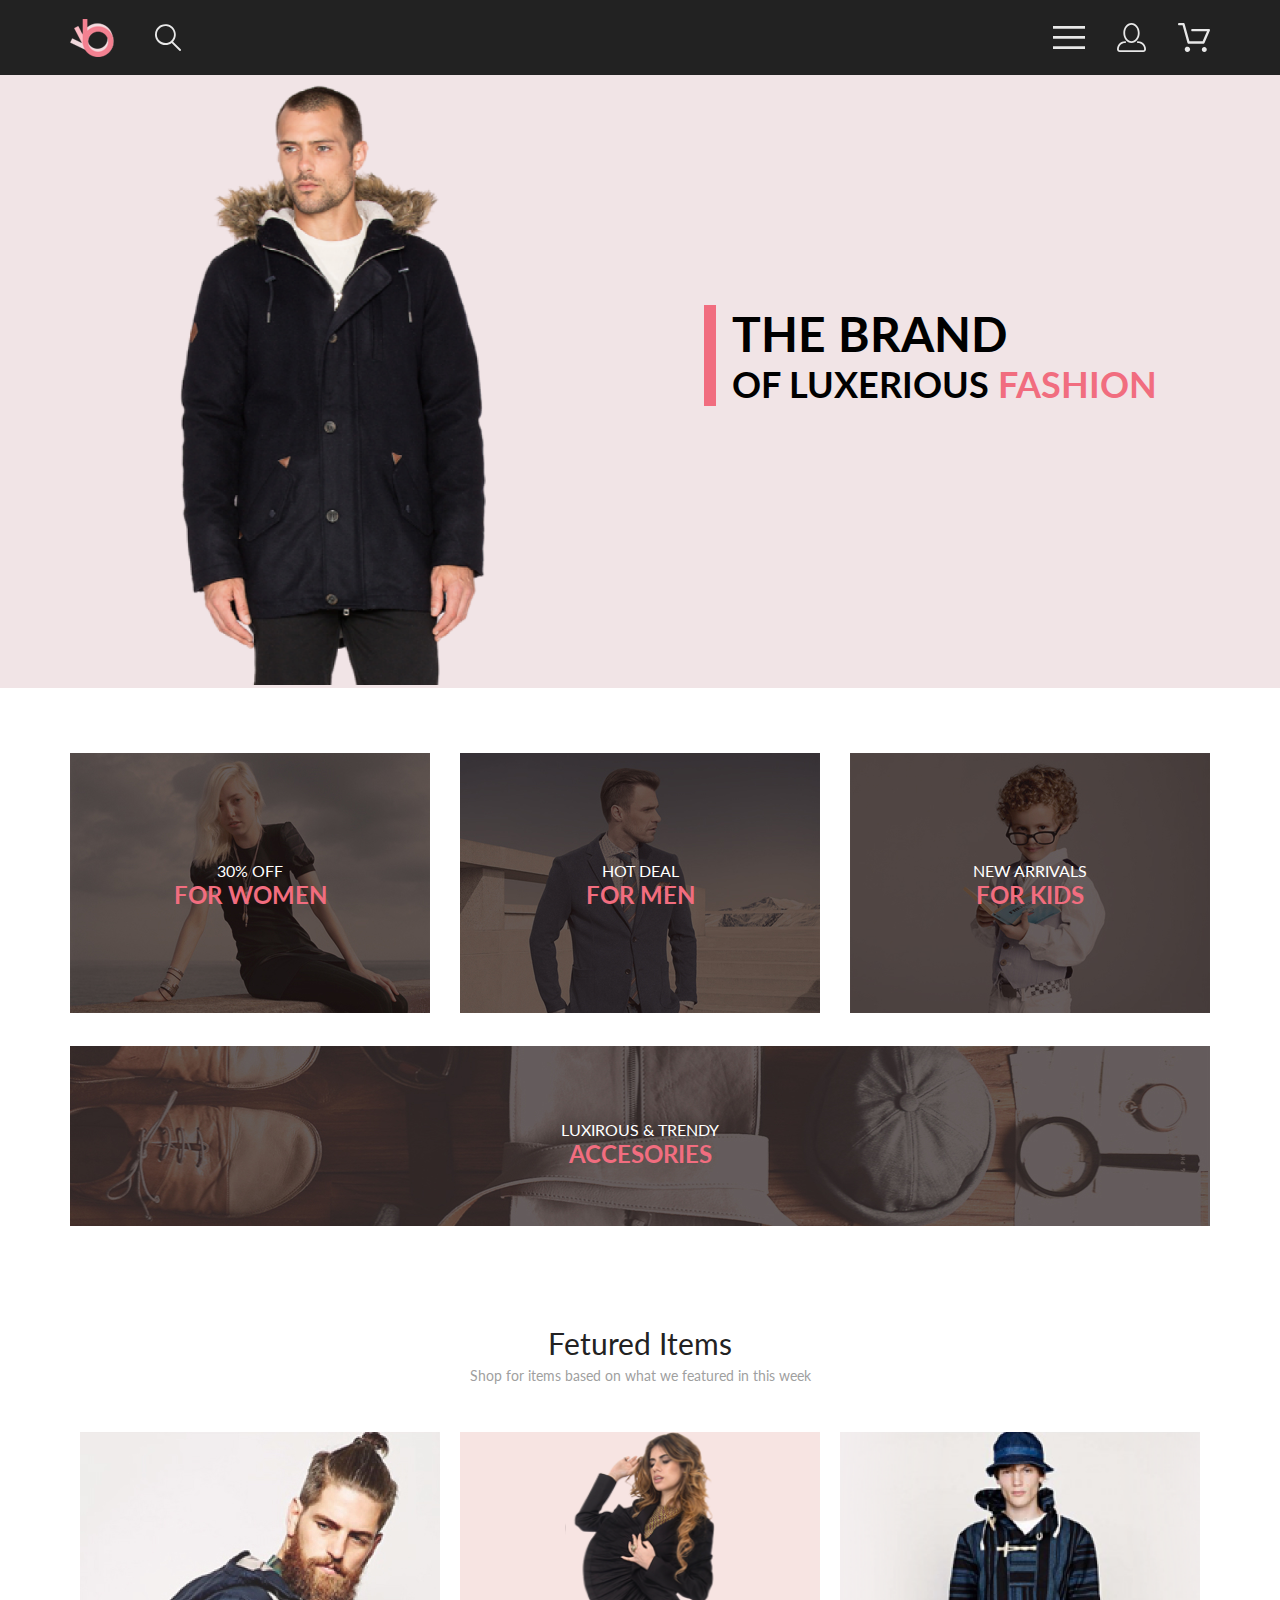
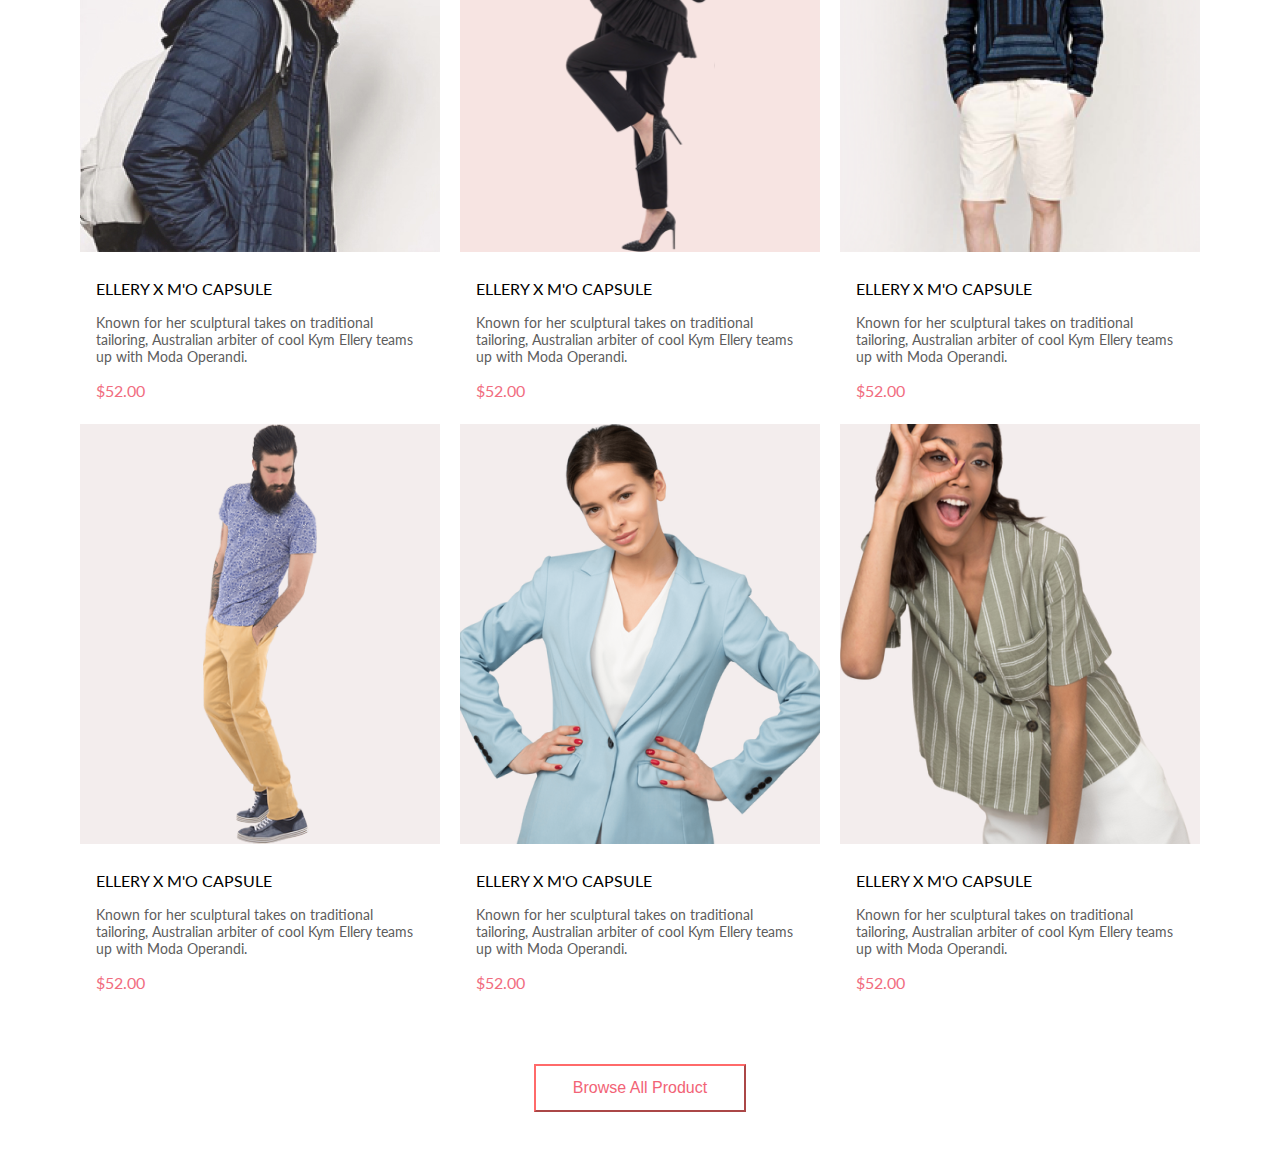
==== index.html @ 9495cf78 "Интернет магазин планшет" ====
<!DOCTYPE html>
<html lang="en">

<head>
    <meta charset="UTF-8">
    <meta http-equiv="X-UA-Compatible" content="IE=edge">
    <meta name="viewport" content="width=device-width, initial-scale=1.0">
    <title>Итернет Магазин</title>
    <link rel="preconnect" href="https://fonts.googleapis.com">
    <link rel="preconnect" href="https://fonts.gstatic.com" crossorigin>
    <link href="https://fonts.googleapis.com/css2?family=Lato:wght@400;700&display=swap" rel="stylesheet">
    <link rel="stylesheet" href="./style.css">
</head>

<body>
    <div class="header center">
        <div class="header__left">
            <img src="img/logo.svg" alt="logo">
            <svg width="27" height="28" viewBox="0 0 27 28" fill="none" xmlns="http://www.w3.org/2000/svg">
                <path
                    d="M19.0596 17.6259C20.6713 15.8658 21.6282 13.6048 21.7698 11.2225C21.9113 8.84018 21.2288 6.48173 19.8369 4.54318C18.445 2.60463 16.4285 1.20404 14.126 0.576619C11.8234 -0.0508009 9.3751 0.13316 7.19217 1.09761C5.00923 2.06205 3.22463 3.74825 2.13804 5.87302C1.05145 7.9978 0.729054 10.4318 1.225 12.7661C1.72094 15.1005 3.00501 17.1932 4.86158 18.6927C6.71814 20.1922 9.03413 21.0072 11.4206 21.0009C13.673 21.004 15.8645 20.27 17.6606 18.9109L25.4086 26.7179C25.4941 26.807 25.5965 26.8781 25.7099 26.927C25.8232 26.9759 25.9452 27.0017 26.0686 27.0029C26.1923 27.0033 26.3148 26.9782 26.4283 26.9292C26.5419 26.8801 26.6441 26.8082 26.7286 26.7179C26.9025 26.537 26.9997 26.2958 26.9997 26.0449C26.9997 25.794 26.9025 25.5528 26.7286 25.3719L19.0596 17.6259ZM2.88662 10.5009C2.89946 8.81563 3.41094 7.17187 4.35659 5.77685C5.30224 4.38183 6.63972 3.29801 8.20044 2.662C9.76115 2.02599 11.4752 1.86627 13.1266 2.20298C14.7779 2.53969 16.2926 3.35775 17.4797 4.55404C18.6668 5.75033 19.4732 7.27129 19.7972 8.92519C20.1212 10.5791 19.9483 12.2919 19.3002 13.8476C18.6522 15.4034 17.5581 16.7325 16.1559 17.6674C14.7536 18.6023 13.1059 19.1011 11.4206 19.1009C9.14916 19.0901 6.97482 18.1784 5.37484 16.566C3.77486 14.9537 2.87998 12.7724 2.88662 10.5009Z"
                    fill="#E8E8E8" />
            </svg>
        </div>
        <div class="header__right">
            <svg width="32" height="23" viewBox="0 0 32 23" fill="none" xmlns="http://www.w3.org/2000/svg">
                <path d="M0 23V20.31H32V23H0ZM0 12.76V10.07H32V12.76H0ZM0 2.69V0H32V2.69H0Z" fill="#E8E8E8" />
            </svg>
            <svg width="29" height="29" viewBox="0 0 29 29" fill="none" xmlns="http://www.w3.org/2000/svg">
                <path
                    d="M14.5 19.937C19 19.937 22.656 15.464 22.656 9.968C22.656 4.472 19 0 14.5 0C13.3631 0.0217413 12.2463 0.303398 11.2351 0.823397C10.2239 1.34339 9.34507 2.08794 8.66602 3C7.12663 4.99573 6.30819 7.45381 6.34399 9.974C6.34399 15.465 10 19.937 14.5 19.937ZM14.5 1.813C18 1.813 20.844 5.472 20.844 9.969C20.844 14.466 17.998 18.125 14.5 18.125C11.002 18.125 8.15603 14.465 8.15503 9.969C8.15403 5.473 11 1.813 14.5 1.813ZM20.844 18.125C20.6036 18.125 20.373 18.2205 20.203 18.3905C20.033 18.5605 19.9375 18.7911 19.9375 19.0315C19.9375 19.2719 20.033 19.5025 20.203 19.6725C20.373 19.8425 20.6036 19.938 20.844 19.938C22.526 19.9399 24.1386 20.6088 25.3279 21.7982C26.5172 22.9875 27.1861 24.6 27.188 26.282C27.1875 26.5221 27.0918 26.7523 26.922 26.9221C26.7522 27.0918 26.5221 27.1875 26.282 27.188H2.71997C2.47985 27.1875 2.24975 27.0918 2.07996 26.9221C1.91016 26.7523 1.81449 26.5221 1.81396 26.282C1.81608 24.6001 2.48517 22.9877 3.67444 21.7985C4.86371 20.6092 6.47608 19.9401 8.15796 19.938C8.39824 19.938 8.62868 19.8425 8.79858 19.6726C8.96849 19.5027 9.06396 19.2723 9.06396 19.032C9.06396 18.7917 8.96849 18.5613 8.79858 18.3914C8.62868 18.2215 8.39824 18.126 8.15796 18.126C5.99541 18.1279 3.92201 18.9875 2.39258 20.5164C0.863144 22.0453 0.00264777 24.1185 0 26.281C0.000794067 27.0019 0.287502 27.693 0.797241 28.2027C1.30698 28.7125 1.99811 28.9992 2.71899 29H26.282C27.0027 28.9989 27.6936 28.7121 28.2031 28.2024C28.7126 27.6927 28.9992 27.0017 29 26.281C28.9974 24.1187 28.1372 22.0457 26.6083 20.5168C25.0793 18.9878 23.0063 18.1276 20.844 18.125Z"
                    fill="#E8E8E8" />
            </svg>
            <svg width="32" height="29" viewBox="0 0 32 29" fill="none" xmlns="http://www.w3.org/2000/svg">
                <path
                    d="M26.2009 29C25.5532 28.9738 24.9415 28.6948 24.4972 28.2227C24.0529 27.7506 23.8114 27.1232 23.8245 26.475C23.8376 25.8269 24.1043 25.2097 24.5673 24.7559C25.0303 24.3022 25.6527 24.048 26.301 24.048C26.9493 24.048 27.5717 24.3022 28.0347 24.7559C28.4977 25.2097 28.7644 25.8269 28.7775 26.475C28.7906 27.1232 28.549 27.7506 28.1047 28.2227C27.6604 28.6948 27.0488 28.9738 26.401 29H26.2009ZM6.75293 26.32C6.75293 25.79 6.91011 25.2718 7.20459 24.8311C7.49907 24.3904 7.91764 24.0469 8.40735 23.844C8.89705 23.6412 9.43594 23.5881 9.95581 23.6915C10.4757 23.7949 10.9532 24.0502 11.328 24.425C11.7028 24.7998 11.9581 25.2773 12.0615 25.7972C12.1649 26.317 12.1118 26.8559 11.9089 27.3456C11.7061 27.8353 11.3626 28.2539 10.9219 28.5483C10.4812 28.8428 9.96304 29 9.43298 29C9.08087 29.0003 8.73212 28.9311 8.40674 28.7966C8.08136 28.662 7.78569 28.4646 7.53662 28.2158C7.28755 27.9669 7.09001 27.6713 6.9552 27.3461C6.82039 27.0208 6.75098 26.6721 6.75098 26.32H6.75293ZM10.553 20.686C10.2935 20.6868 10.0409 20.6024 9.83411 20.4457C9.62727 20.2891 9.47758 20.0689 9.40796 19.819L4.57495 2.36401H1.18201C0.868521 2.36401 0.567859 2.23947 0.346191 2.01781C0.124523 1.79614 0 1.49549 0 1.18201C0 0.868519 0.124523 0.567873 0.346191 0.346205C0.567859 0.124537 0.868521 5.81268e-06 1.18201 5.81268e-06H5.46301C5.7225 -0.00080736 5.97504 0.0837201 6.18176 0.240568C6.38848 0.397416 6.53784 0.617884 6.60693 0.868006L11.4399 18.323H24.6179L29.001 8.27501H14.401C14.2428 8.27961 14.0854 8.25242 13.9379 8.19507C13.7904 8.13771 13.6559 8.05134 13.5424 7.94108C13.4288 7.83082 13.3386 7.69891 13.277 7.55315C13.2154 7.40739 13.1836 7.25075 13.1836 7.0925C13.1836 6.93426 13.2154 6.77762 13.277 6.63186C13.3386 6.4861 13.4288 6.35419 13.5424 6.24393C13.6559 6.13367 13.7904 6.0473 13.9379 5.98994C14.0854 5.93259 14.2428 5.90541 14.401 5.91001H30.814C31.0097 5.90996 31.2022 5.95866 31.3744 6.05172C31.5465 6.14478 31.6928 6.27926 31.7999 6.44301C31.9078 6.60729 31.9734 6.79569 31.9908 6.99145C32.0083 7.18721 31.9771 7.38424 31.9 7.565L26.495 19.977C26.4026 20.1876 26.251 20.3668 26.0585 20.4927C25.866 20.6186 25.641 20.6858 25.411 20.686H10.553Z"
                    fill="#E8E8E8" />
            </svg>

        </div>
    </div>
    <div class="top">
        <div class="top__left">
            <img src="img/top-img.png" alt="top img">
        </div>
        <div class="top__right">
            <div class="top__content">
                <h1 class="top__heading">THE BRAND</h1>
                <h2 class="top__heading-mini">OF LUXERIOUS <span>FASHION</span></h2>
            </div>
        </div>
    </div>
    <div class="sale center">
        <div class="sale__content">
           <div class="sale__item">
              <img class="sale__img" src="/img/sale1.jpg" alt="sale img">
              <div class="sale__text">
                 <p class="sale__p">30% OFF</p>
                 <h2 class="sale__heading"><span>FOR WOMEN</span></h2>
              </div>
           </div>
           <div class="sale__item">
              <img class="sale__img" src="/img/sale2.jpg" alt="sale img">
              <div class="sale__text">
                 <p class="sale__p">HOT DEAL</p>
                 <h2 class="sale__heading"><span>FOR MEN</span></h2>
              </div>
           </div>
           <div class="sale__item">
              <img class="sale__img" src="/img/sale3.jpg" alt="sale img">
              <div class="sale__text">
                 <p class="sale__p">NEW ARRIVALS</p>
                 <h2 class="sale__heading"><span>FOR KIDS</span></h2>
              </div>
           </div>
        </div>
        <div class="sale__item__big">
           <img class="sale__big" src="/img/salebig.jpg" alt="">
           <div class="sale__text_big">
              <p class="sale__p">LUXIROUS & TRENDY</p>
              <h2 class="sale__heading"><span>ACCESORIES</span></h2>
           </div>
        </div>
     </div>
     <div class="product center">
        <h3 class="product_tac">Fetured Items</h3>
        <p class="product_tac_text">Shop for items based on what we featured in this week</p>
        <div class="product_contents">
           <div class="product_content">
              <img src="/img/product-1.jpg" alt="" class="product__img">
              <div class="product_info">
                 <a href="#" class="pruduct_heading">ELLERY X M'O CAPSULE</a>
                 <p class="product_text">Known for her sculptural takes on traditional tailoring, Australian arbiter of
                    cool
                    Kym Ellery teams up with Moda Operandi.</p>
                 <a href="" class="product_price">$52.00</a>
              </div>
  
           </div>
           <div class="product_content">
              <div class="img__svg">
                 <img src="/img/Product2_SVG.svg" alt="" class="img_svg">
              </div>
              <div class="product_info">
                 <a href="#" class="pruduct_heading">ELLERY X M'O CAPSULE</a>
                 <p class="product_text">Known for her sculptural takes on traditional tailoring, Australian arbiter of
                    cool
                    Kym Ellery teams up with Moda Operandi.</p>
                 <a href="" class="product_price">$52.00</a>
              </div>
  
           </div>
           <div class="product_content">
              <img src="/img/Product3 (2).png" alt="" class="product__img">
              <div class="product_info">
                 <a href="#" class="pruduct_heading">ELLERY X M'O CAPSULE</a>
                 <p class="product_text">Known for her sculptural takes on traditional tailoring, Australian arbiter of
                    cool
                    Kym Ellery teams up with Moda Operandi.</p>
                 <a href="" class="product_price">$52.00</a>
              </div>
  
           </div>
           <div class="product_content">
              <img src="/img/Product4 (2).png" alt="" class="product__img">
              <div class="product_info">
                 <a href="#" class="pruduct_heading">ELLERY X M'O CAPSULE</a>
                 <p class="product_text">Known for her sculptural takes on traditional tailoring, Australian arbiter of
                    cool
                    Kym Ellery teams up with Moda Operandi.</p>
                 <a href="" class="product_price">$52.00</a>
              </div>
  
           </div>
           <div class="product_content">
              <img src="/img/Product5.png" alt="" class="product__img">
              <div class="product_info">
                 <a href="#" class="pruduct_heading">ELLERY X M'O CAPSULE</a>
                 <p class="product_text">Known for her sculptural takes on traditional tailoring, Australian arbiter of
                    cool
                    Kym Ellery teams up with Moda Operandi.</p>
                 <a href="" class="product_price">$52.00</a>
              </div>
  
           </div>
           <div class="product_content">
              <img src="/img/product6.png" alt="" class="product__img">
              <div class="product_info">
                 <a href="#" class="pruduct_heading">ELLERY X M'O CAPSULE</a>
                 <p class="product_text">Known for her sculptural takes on traditional tailoring, Australian arbiter of
                    cool
                    Kym Ellery teams up with Moda Operandi.</p>
                 <a href="" class="product_price">$52.00</a>
              </div>
  
           </div>
        </div>
        <div class="botton">
           <button class="product_button">Browse All Product</button>
        </div>
  
     </div>
</body>

</html>
---- style.css ----
* {
   margin: 0;
   padding: 0;
}

body {
   font-family: 'Lato', sans-serif;
}

img {
   max-width: 100%;
}

a {
   text-decoration: none;
}


.center {
   padding-left: calc(50% - 570px);
   padding-right: calc(50% - 570px);
}

span{
color: #F16D7F;
}

.header {
   height: 75px;
   background: #222222;
   display: flex;
   justify-content: space-between;
   align-items: center;
}

.header__left {
   display: flex;
   align-items: center;
   gap: 40px;
}

.header__right {
   display: flex;
   align-items: center;
   gap: 32px;
}

.top {
   padding-left: calc(50% - 800px);
   padding-right: calc(50% - 800px);
   background: #F1E4E6;
   display: flex;
}

.top__left {
   width: 50%;
}

.top__right {
   width: 50%;
   padding-left: 64px;
   box-sizing: border-box;
}

.top__content {
   margin-top: 40%;
   border-left: 12px solid #F16D7F;
   padding-left: 16px;
   font-size: 24px;

}

.sale {
   padding-top: 65px;
   background: #FFF;
}

.sale__content {
   display: flex;
   flex-direction: row;
   align-content: center;
   justify-content: center;
   align-items: center;
   gap: 30px;
   margin-bottom: 30px;
}

.sale__item {
   position: relative;
}

.sale__text {
   position: absolute;
   top: 50%;
   left: 50%;
   transform: translate(-50%, -50%);
   color: #FFF;
   text-align: center;
   font-size: 16px;
   font-style: normal;
   font-weight: 400;
   line-height: normal;
}



.sale__item__big {
   position: relative;
   padding-bottom: 96px;
}


.sale__text_big {
   position: absolute;
   top: 35%;
   left: 50%;
   transform: translate(-50%, -50%);
   color: #FFF;
   text-align: center;
   font-size: 16px;
   font-style: normal;
   font-weight: 400;
   line-height: normal;
}

.product_tac {
   color: #222;
   font-size: 30px;
   font-style: normal;
   font-weight: 400;
   line-height: normal;
   display: flex;
   flex-wrap: wrap;
   flex-direction: row;
   justify-content: center;
   align-content: center;

}

.product_tac_text {
   margin-top: 6px;
   color: #9F9F9F;
   font-size: 14px;
   margin-bottom: 48px;
   display: flex;
   flex-direction: row;
   justify-content: center;
}

.product_contents {
   display: grid;
   grid-template-columns: repeat(3, 1fr);
   align-content: center;
   align-items: center;
   justify-content: center;
   justify-items: center;
}


.pruduct_heading {
   color: #000;
   font-size: 16px;


}

.product_info {
   display: flex;
   width: 320px;
   padding: 24px 16px;
   flex-direction: column;
   justify-content: center;
   align-items: flex-start;
   gap: 16px;
}

.product_text {
   color: #5D5D5D;
   font-size: 14px;
}

.product_price {
   color: #F16D7F;
   font-size: 16px;
}

.img_svg {

   border: #e16c5f;
   width: 360px;
   height: 420px;

}

.botton {
   display: flex;
   flex-wrap: nowrap;
   flex-direction: row;
   justify-content: center;
   align-items: center;
   padding-top: 48px;
   padding-bottom: 60px;
}


.product_button {
   width: 212px;
   height: 48px;
   border-color: #FF6A6A;
   color: #F26376;
   font-size: 16px;
   background: #FFF;


}

@media(max-width:1023px) {
   .center {
      padding-left: calc(50% - 368px);
      padding-right: calc(50% - 368px);
      padding-left: 16px;
      padding-right: 16px;
   }


   .top__content {
      font-size: 16px;
      padding-right: 33px;
   }
   .sale__content{
      gap: 20px;
      margin-bottom: 20px;
   }

   .sale__item__big{
      padding-bottom: 109px;
   }
   .product_contents {
      display: grid;
      grid-template-columns: repeat(2, 1fr);
      justify-content: space-between;
      gap: 16px;
     
   }

   .product_tac_text{
      margin-bottom: 72px;
   }

   .botton{
      padding-top: 32px;
   }
}
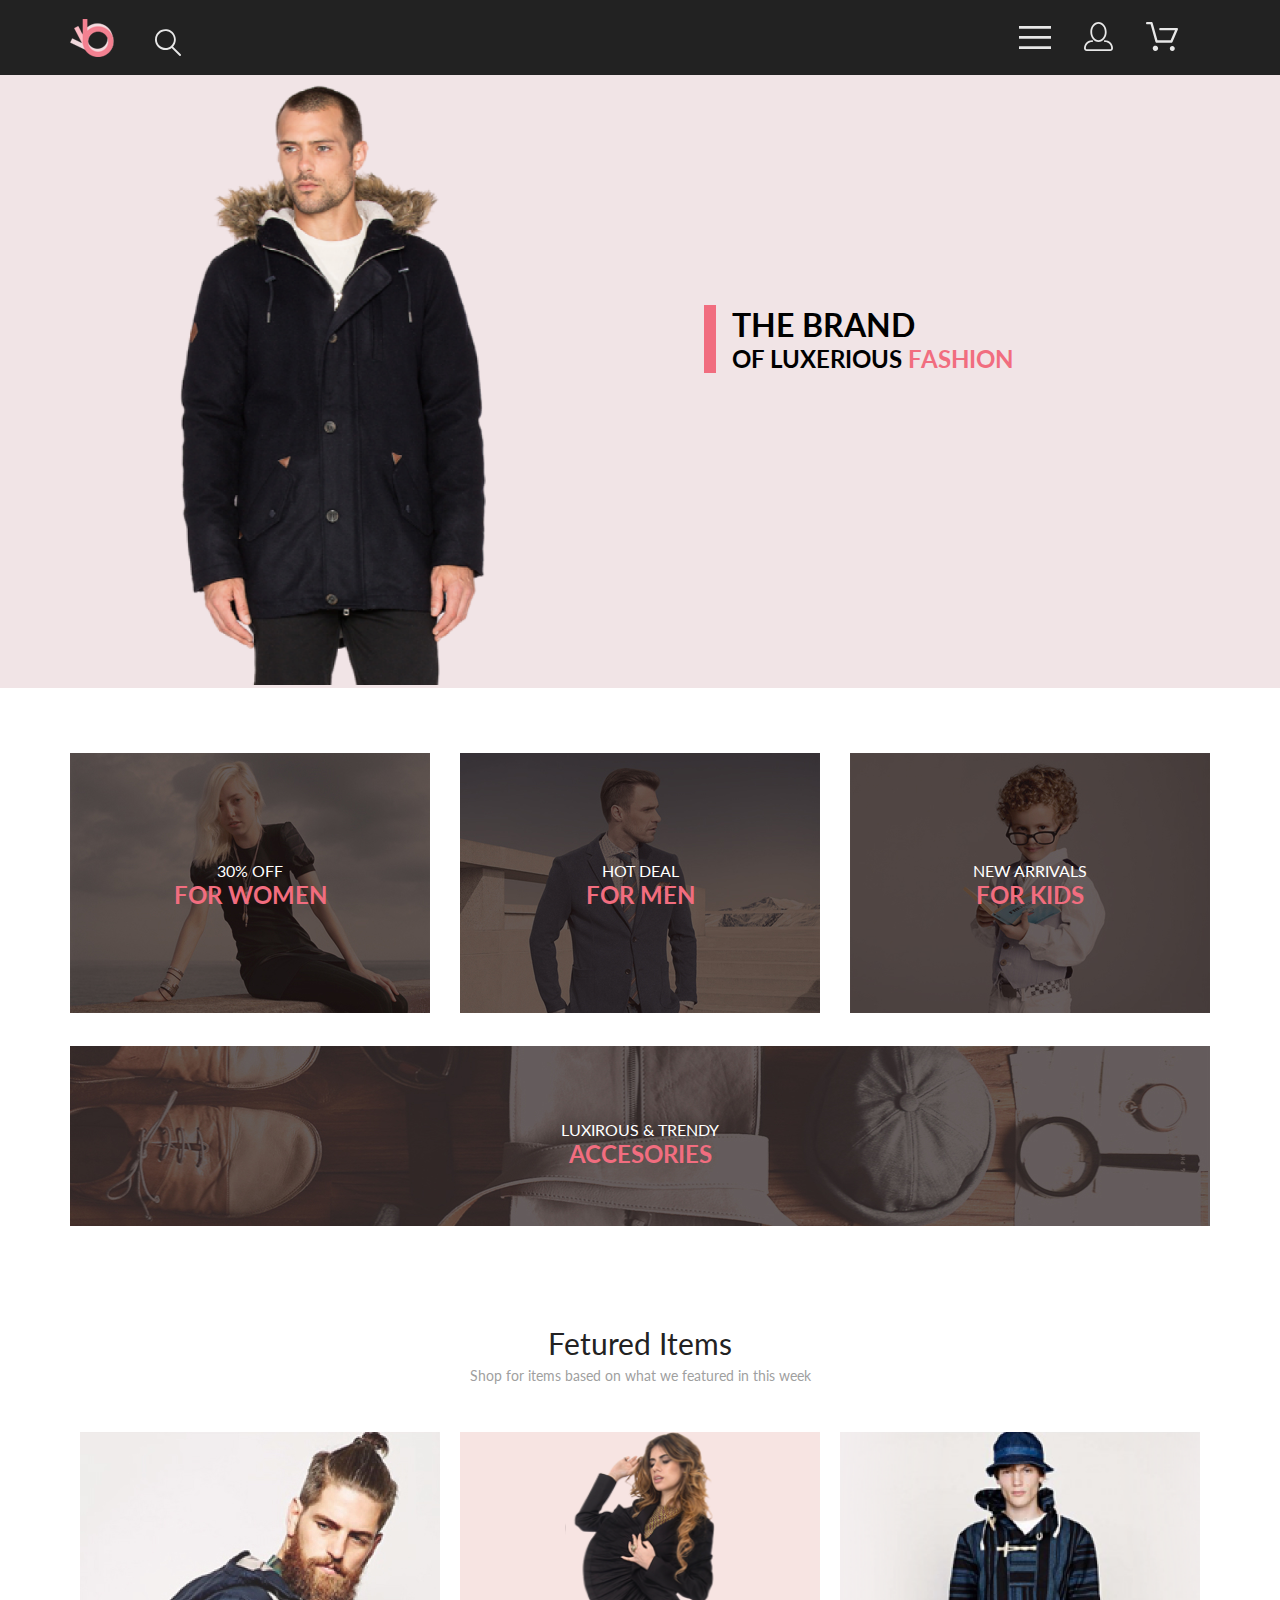
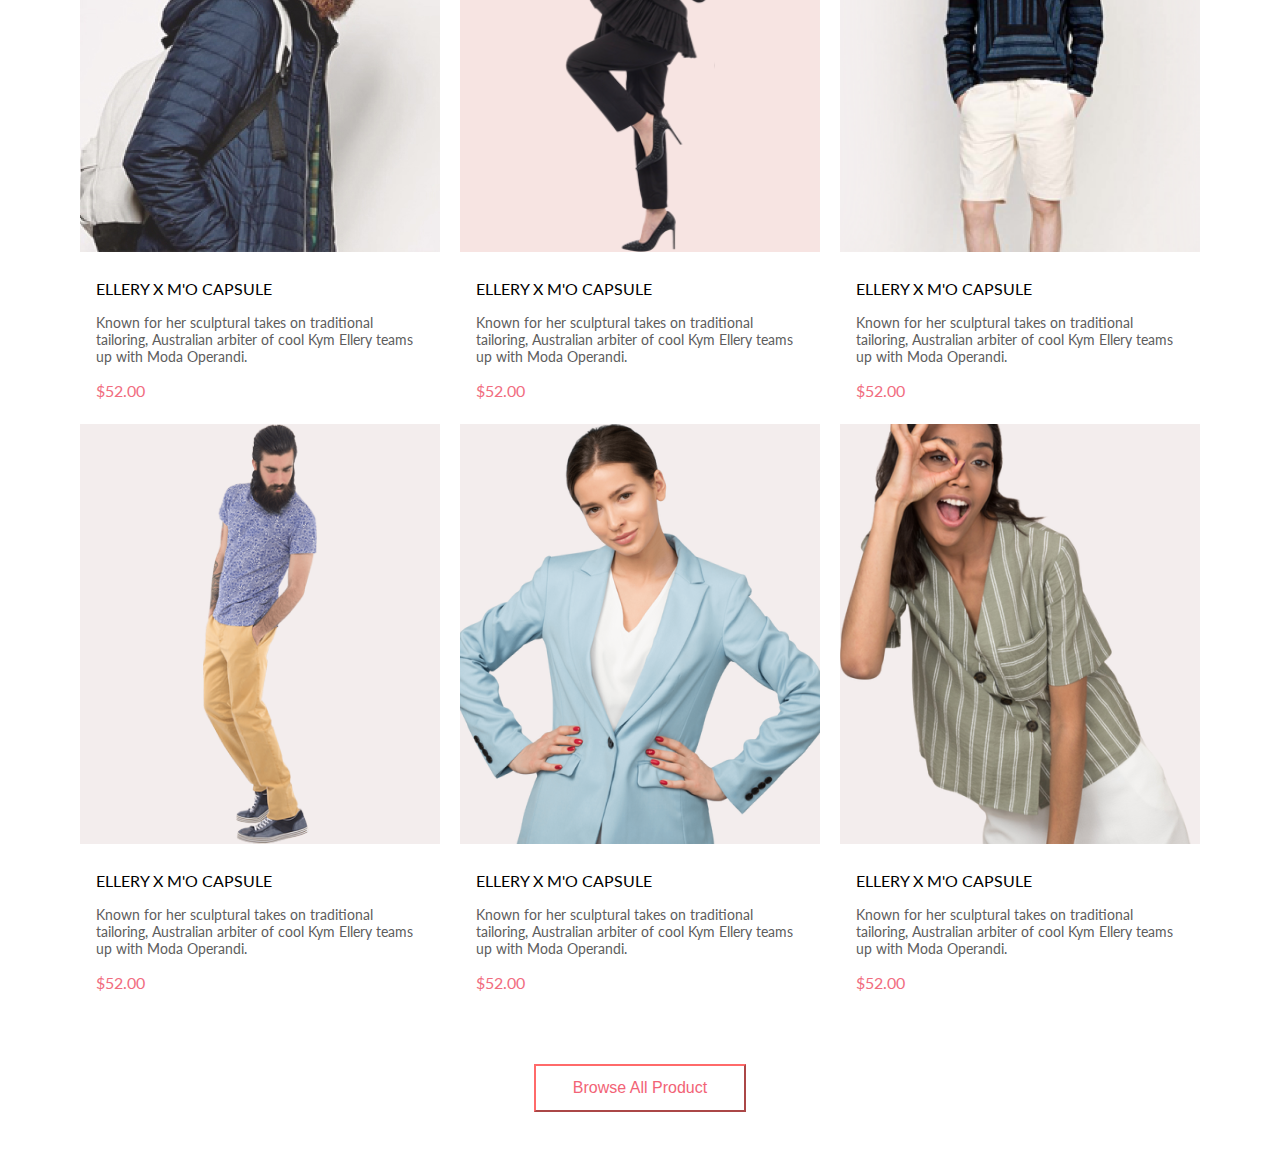
==== commit 208fc6f5: "Адаптив планшет и телефон" ====
--- a/index.html
+++ b/index.html
@@ -2,164 +2,170 @@
 <html lang="en">
 
 <head>
-    <meta charset="UTF-8">
-    <meta http-equiv="X-UA-Compatible" content="IE=edge">
-    <meta name="viewport" content="width=device-width, initial-scale=1.0">
-    <title>Итернет Магазин</title>
-    <link rel="preconnect" href="https://fonts.googleapis.com">
-    <link rel="preconnect" href="https://fonts.gstatic.com" crossorigin>
-    <link href="https://fonts.googleapis.com/css2?family=Lato:wght@400;700&display=swap" rel="stylesheet">
-    <link rel="stylesheet" href="./style.css">
+   <meta charset="UTF-8">
+   <meta http-equiv="X-UA-Compatible" content="IE=edge">
+   <meta name="viewport" content="width=device-width, initial-scale=1.0">
+   <title>Итернет Магазин</title>
+   <link rel="preconnect" href="https://fonts.googleapis.com">
+   <link rel="preconnect" href="https://fonts.gstatic.com" crossorigin>
+   <link href="https://fonts.googleapis.com/css2?family=Lato:wght@300;400;900&display=swap" rel="stylesheet">
+   <link rel="stylesheet" href="./style.css">
 </head>
 
 <body>
-    <div class="header center">
-        <div class="header__left">
-            <img src="img/logo.svg" alt="logo">
-            <svg width="27" height="28" viewBox="0 0 27 28" fill="none" xmlns="http://www.w3.org/2000/svg">
-                <path
-                    d="M19.0596 17.6259C20.6713 15.8658 21.6282 13.6048 21.7698 11.2225C21.9113 8.84018 21.2288 6.48173 19.8369 4.54318C18.445 2.60463 16.4285 1.20404 14.126 0.576619C11.8234 -0.0508009 9.3751 0.13316 7.19217 1.09761C5.00923 2.06205 3.22463 3.74825 2.13804 5.87302C1.05145 7.9978 0.729054 10.4318 1.225 12.7661C1.72094 15.1005 3.00501 17.1932 4.86158 18.6927C6.71814 20.1922 9.03413 21.0072 11.4206 21.0009C13.673 21.004 15.8645 20.27 17.6606 18.9109L25.4086 26.7179C25.4941 26.807 25.5965 26.8781 25.7099 26.927C25.8232 26.9759 25.9452 27.0017 26.0686 27.0029C26.1923 27.0033 26.3148 26.9782 26.4283 26.9292C26.5419 26.8801 26.6441 26.8082 26.7286 26.7179C26.9025 26.537 26.9997 26.2958 26.9997 26.0449C26.9997 25.794 26.9025 25.5528 26.7286 25.3719L19.0596 17.6259ZM2.88662 10.5009C2.89946 8.81563 3.41094 7.17187 4.35659 5.77685C5.30224 4.38183 6.63972 3.29801 8.20044 2.662C9.76115 2.02599 11.4752 1.86627 13.1266 2.20298C14.7779 2.53969 16.2926 3.35775 17.4797 4.55404C18.6668 5.75033 19.4732 7.27129 19.7972 8.92519C20.1212 10.5791 19.9483 12.2919 19.3002 13.8476C18.6522 15.4034 17.5581 16.7325 16.1559 17.6674C14.7536 18.6023 13.1059 19.1011 11.4206 19.1009C9.14916 19.0901 6.97482 18.1784 5.37484 16.566C3.77486 14.9537 2.87998 12.7724 2.88662 10.5009Z"
-                    fill="#E8E8E8" />
+   <div class="header center">
+      <div class="header__left">
+         <img src="img/logo.svg" alt="logo">
+         <svg width="27" height="28" viewBox="0 0 27 28" fill="none" xmlns="http://www.w3.org/2000/svg">
+            <path
+               d="M19.0596 17.6259C20.6713 15.8658 21.6282 13.6048 21.7698 11.2225C21.9113 8.84018 21.2288 6.48173 19.8369 4.54318C18.445 2.60463 16.4285 1.20404 14.126 0.576619C11.8234 -0.0508009 9.3751 0.13316 7.19217 1.09761C5.00923 2.06205 3.22463 3.74825 2.13804 5.87302C1.05145 7.9978 0.729054 10.4318 1.225 12.7661C1.72094 15.1005 3.00501 17.1932 4.86158 18.6927C6.71814 20.1922 9.03413 21.0072 11.4206 21.0009C13.673 21.004 15.8645 20.27 17.6606 18.9109L25.4086 26.7179C25.4941 26.807 25.5965 26.8781 25.7099 26.927C25.8232 26.9759 25.9452 27.0017 26.0686 27.0029C26.1923 27.0033 26.3148 26.9782 26.4283 26.9292C26.5419 26.8801 26.6441 26.8082 26.7286 26.7179C26.9025 26.537 26.9997 26.2958 26.9997 26.0449C26.9997 25.794 26.9025 25.5528 26.7286 25.3719L19.0596 17.6259ZM2.88662 10.5009C2.89946 8.81563 3.41094 7.17187 4.35659 5.77685C5.30224 4.38183 6.63972 3.29801 8.20044 2.662C9.76115 2.02599 11.4752 1.86627 13.1266 2.20298C14.7779 2.53969 16.2926 3.35775 17.4797 4.55404C18.6668 5.75033 19.4732 7.27129 19.7972 8.92519C20.1212 10.5791 19.9483 12.2919 19.3002 13.8476C18.6522 15.4034 17.5581 16.7325 16.1559 17.6674C14.7536 18.6023 13.1059 19.1011 11.4206 19.1009C9.14916 19.0901 6.97482 18.1784 5.37484 16.566C3.77486 14.9537 2.87998 12.7724 2.88662 10.5009Z"
+               fill="#E8E8E8" />
+         </svg>
+      </div>
+      <div class="header__right">
+         <div class="menu">
+            <svg xmlns="http://www.w3.org/2000/svg" width="32" height="23" viewBox="0 0 32 23" fill="none">
+               <path d="M0 23V20.31H32V23H0ZM0 12.76V10.07H32V12.76H0ZM0 2.69V0H32V2.69H0Z" fill="#E8E8E8" />
             </svg>
-        </div>
-        <div class="header__right">
-            <svg width="32" height="23" viewBox="0 0 32 23" fill="none" xmlns="http://www.w3.org/2000/svg">
-                <path d="M0 23V20.31H32V23H0ZM0 12.76V10.07H32V12.76H0ZM0 2.69V0H32V2.69H0Z" fill="#E8E8E8" />
-            </svg>
-            <svg width="29" height="29" viewBox="0 0 29 29" fill="none" xmlns="http://www.w3.org/2000/svg">
-                <path
-                    d="M14.5 19.937C19 19.937 22.656 15.464 22.656 9.968C22.656 4.472 19 0 14.5 0C13.3631 0.0217413 12.2463 0.303398 11.2351 0.823397C10.2239 1.34339 9.34507 2.08794 8.66602 3C7.12663 4.99573 6.30819 7.45381 6.34399 9.974C6.34399 15.465 10 19.937 14.5 19.937ZM14.5 1.813C18 1.813 20.844 5.472 20.844 9.969C20.844 14.466 17.998 18.125 14.5 18.125C11.002 18.125 8.15603 14.465 8.15503 9.969C8.15403 5.473 11 1.813 14.5 1.813ZM20.844 18.125C20.6036 18.125 20.373 18.2205 20.203 18.3905C20.033 18.5605 19.9375 18.7911 19.9375 19.0315C19.9375 19.2719 20.033 19.5025 20.203 19.6725C20.373 19.8425 20.6036 19.938 20.844 19.938C22.526 19.9399 24.1386 20.6088 25.3279 21.7982C26.5172 22.9875 27.1861 24.6 27.188 26.282C27.1875 26.5221 27.0918 26.7523 26.922 26.9221C26.7522 27.0918 26.5221 27.1875 26.282 27.188H2.71997C2.47985 27.1875 2.24975 27.0918 2.07996 26.9221C1.91016 26.7523 1.81449 26.5221 1.81396 26.282C1.81608 24.6001 2.48517 22.9877 3.67444 21.7985C4.86371 20.6092 6.47608 19.9401 8.15796 19.938C8.39824 19.938 8.62868 19.8425 8.79858 19.6726C8.96849 19.5027 9.06396 19.2723 9.06396 19.032C9.06396 18.7917 8.96849 18.5613 8.79858 18.3914C8.62868 18.2215 8.39824 18.126 8.15796 18.126C5.99541 18.1279 3.92201 18.9875 2.39258 20.5164C0.863144 22.0453 0.00264777 24.1185 0 26.281C0.000794067 27.0019 0.287502 27.693 0.797241 28.2027C1.30698 28.7125 1.99811 28.9992 2.71899 29H26.282C27.0027 28.9989 27.6936 28.7121 28.2031 28.2024C28.7126 27.6927 28.9992 27.0017 29 26.281C28.9974 24.1187 28.1372 22.0457 26.6083 20.5168C25.0793 18.9878 23.0063 18.1276 20.844 18.125Z"
-                    fill="#E8E8E8" />
-            </svg>
-            <svg width="32" height="29" viewBox="0 0 32 29" fill="none" xmlns="http://www.w3.org/2000/svg">
-                <path
-                    d="M26.2009 29C25.5532 28.9738 24.9415 28.6948 24.4972 28.2227C24.0529 27.7506 23.8114 27.1232 23.8245 26.475C23.8376 25.8269 24.1043 25.2097 24.5673 24.7559C25.0303 24.3022 25.6527 24.048 26.301 24.048C26.9493 24.048 27.5717 24.3022 28.0347 24.7559C28.4977 25.2097 28.7644 25.8269 28.7775 26.475C28.7906 27.1232 28.549 27.7506 28.1047 28.2227C27.6604 28.6948 27.0488 28.9738 26.401 29H26.2009ZM6.75293 26.32C6.75293 25.79 6.91011 25.2718 7.20459 24.8311C7.49907 24.3904 7.91764 24.0469 8.40735 23.844C8.89705 23.6412 9.43594 23.5881 9.95581 23.6915C10.4757 23.7949 10.9532 24.0502 11.328 24.425C11.7028 24.7998 11.9581 25.2773 12.0615 25.7972C12.1649 26.317 12.1118 26.8559 11.9089 27.3456C11.7061 27.8353 11.3626 28.2539 10.9219 28.5483C10.4812 28.8428 9.96304 29 9.43298 29C9.08087 29.0003 8.73212 28.9311 8.40674 28.7966C8.08136 28.662 7.78569 28.4646 7.53662 28.2158C7.28755 27.9669 7.09001 27.6713 6.9552 27.3461C6.82039 27.0208 6.75098 26.6721 6.75098 26.32H6.75293ZM10.553 20.686C10.2935 20.6868 10.0409 20.6024 9.83411 20.4457C9.62727 20.2891 9.47758 20.0689 9.40796 19.819L4.57495 2.36401H1.18201C0.868521 2.36401 0.567859 2.23947 0.346191 2.01781C0.124523 1.79614 0 1.49549 0 1.18201C0 0.868519 0.124523 0.567873 0.346191 0.346205C0.567859 0.124537 0.868521 5.81268e-06 1.18201 5.81268e-06H5.46301C5.7225 -0.00080736 5.97504 0.0837201 6.18176 0.240568C6.38848 0.397416 6.53784 0.617884 6.60693 0.868006L11.4399 18.323H24.6179L29.001 8.27501H14.401C14.2428 8.27961 14.0854 8.25242 13.9379 8.19507C13.7904 8.13771 13.6559 8.05134 13.5424 7.94108C13.4288 7.83082 13.3386 7.69891 13.277 7.55315C13.2154 7.40739 13.1836 7.25075 13.1836 7.0925C13.1836 6.93426 13.2154 6.77762 13.277 6.63186C13.3386 6.4861 13.4288 6.35419 13.5424 6.24393C13.6559 6.13367 13.7904 6.0473 13.9379 5.98994C14.0854 5.93259 14.2428 5.90541 14.401 5.91001H30.814C31.0097 5.90996 31.2022 5.95866 31.3744 6.05172C31.5465 6.14478 31.6928 6.27926 31.7999 6.44301C31.9078 6.60729 31.9734 6.79569 31.9908 6.99145C32.0083 7.18721 31.9771 7.38424 31.9 7.565L26.495 19.977C26.4026 20.1876 26.251 20.3668 26.0585 20.4927C25.866 20.6186 25.641 20.6858 25.411 20.686H10.553Z"
-                    fill="#E8E8E8" />
-            </svg>
+            <a href="#" class="link_menu"><svg width="29" height="29" viewBox="0 0 29 29" fill="none"
+               xmlns="http://www.w3.org/2000/svg">
+               <path
+                  d="M14.5 19.937C19 19.937 22.656 15.464 22.656 9.968C22.656 4.472 19 0 14.5 0C13.3631 0.0217413 12.2463 0.303398 11.2351 0.823397C10.2239 1.34339 9.34507 2.08794 8.66602 3C7.12663 4.99573 6.30819 7.45381 6.34399 9.974C6.34399 15.465 10 19.937 14.5 19.937ZM14.5 1.813C18 1.813 20.844 5.472 20.844 9.969C20.844 14.466 17.998 18.125 14.5 18.125C11.002 18.125 8.15603 14.465 8.15503 9.969C8.15403 5.473 11 1.813 14.5 1.813ZM20.844 18.125C20.6036 18.125 20.373 18.2205 20.203 18.3905C20.033 18.5605 19.9375 18.7911 19.9375 19.0315C19.9375 19.2719 20.033 19.5025 20.203 19.6725C20.373 19.8425 20.6036 19.938 20.844 19.938C22.526 19.9399 24.1386 20.6088 25.3279 21.7982C26.5172 22.9875 27.1861 24.6 27.188 26.282C27.1875 26.5221 27.0918 26.7523 26.922 26.9221C26.7522 27.0918 26.5221 27.1875 26.282 27.188H2.71997C2.47985 27.1875 2.24975 27.0918 2.07996 26.9221C1.91016 26.7523 1.81449 26.5221 1.81396 26.282C1.81608 24.6001 2.48517 22.9877 3.67444 21.7985C4.86371 20.6092 6.47608 19.9401 8.15796 19.938C8.39824 19.938 8.62868 19.8425 8.79858 19.6726C8.96849 19.5027 9.06396 19.2723 9.06396 19.032C9.06396 18.7917 8.96849 18.5613 8.79858 18.3914C8.62868 18.2215 8.39824 18.126 8.15796 18.126C5.99541 18.1279 3.92201 18.9875 2.39258 20.5164C0.863144 22.0453 0.00264777 24.1185 0 26.281C0.000794067 27.0019 0.287502 27.693 0.797241 28.2027C1.30698 28.7125 1.99811 28.9992 2.71899 29H26.282C27.0027 28.9989 27.6936 28.7121 28.2031 28.2024C28.7126 27.6927 28.9992 27.0017 29 26.281C28.9974 24.1187 28.1372 22.0457 26.6083 20.5168C25.0793 18.9878 23.0063 18.1276 20.844 18.125Z"
+                  fill="#E8E8E8" />
+            </svg></a>
+         <a href="#" class="link_menu"><svg width="32" height="29" viewBox="0 0 32 29" fill="none"
+               xmlns="http://www.w3.org/2000/svg">
+               <path
+                  d="M26.2009 29C25.5532 28.9738 24.9415 28.6948 24.4972 28.2227C24.0529 27.7506 23.8114 27.1232 23.8245 26.475C23.8376 25.8269 24.1043 25.2097 24.5673 24.7559C25.0303 24.3022 25.6527 24.048 26.301 24.048C26.9493 24.048 27.5717 24.3022 28.0347 24.7559C28.4977 25.2097 28.7644 25.8269 28.7775 26.475C28.7906 27.1232 28.549 27.7506 28.1047 28.2227C27.6604 28.6948 27.0488 28.9738 26.401 29H26.2009ZM6.75293 26.32C6.75293 25.79 6.91011 25.2718 7.20459 24.8311C7.49907 24.3904 7.91764 24.0469 8.40735 23.844C8.89705 23.6412 9.43594 23.5881 9.95581 23.6915C10.4757 23.7949 10.9532 24.0502 11.328 24.425C11.7028 24.7998 11.9581 25.2773 12.0615 25.7972C12.1649 26.317 12.1118 26.8559 11.9089 27.3456C11.7061 27.8353 11.3626 28.2539 10.9219 28.5483C10.4812 28.8428 9.96304 29 9.43298 29C9.08087 29.0003 8.73212 28.9311 8.40674 28.7966C8.08136 28.662 7.78569 28.4646 7.53662 28.2158C7.28755 27.9669 7.09001 27.6713 6.9552 27.3461C6.82039 27.0208 6.75098 26.6721 6.75098 26.32H6.75293ZM10.553 20.686C10.2935 20.6868 10.0409 20.6024 9.83411 20.4457C9.62727 20.2891 9.47758 20.0689 9.40796 19.819L4.57495 2.36401H1.18201C0.868521 2.36401 0.567859 2.23947 0.346191 2.01781C0.124523 1.79614 0 1.49549 0 1.18201C0 0.868519 0.124523 0.567873 0.346191 0.346205C0.567859 0.124537 0.868521 5.81268e-06 1.18201 5.81268e-06H5.46301C5.7225 -0.00080736 5.97504 0.0837201 6.18176 0.240568C6.38848 0.397416 6.53784 0.617884 6.60693 0.868006L11.4399 18.323H24.6179L29.001 8.27501H14.401C14.2428 8.27961 14.0854 8.25242 13.9379 8.19507C13.7904 8.13771 13.6559 8.05134 13.5424 7.94108C13.4288 7.83082 13.3386 7.69891 13.277 7.55315C13.2154 7.40739 13.1836 7.25075 13.1836 7.0925C13.1836 6.93426 13.2154 6.77762 13.277 6.63186C13.3386 6.4861 13.4288 6.35419 13.5424 6.24393C13.6559 6.13367 13.7904 6.0473 13.9379 5.98994C14.0854 5.93259 14.2428 5.90541 14.401 5.91001H30.814C31.0097 5.90996 31.2022 5.95866 31.3744 6.05172C31.5465 6.14478 31.6928 6.27926 31.7999 6.44301C31.9078 6.60729 31.9734 6.79569 31.9908 6.99145C32.0083 7.18721 31.9771 7.38424 31.9 7.565L26.495 19.977C26.4026 20.1876 26.251 20.3668 26.0585 20.4927C25.866 20.6186 25.641 20.6858 25.411 20.686H10.553Z"
+                  fill="#E8E8E8" />
+            </svg></a>
+         </div>
+         <path d="M0 23V20.31H32V23H0ZM0 12.76V10.07H32V12.76H0ZM0 2.69V0H32V2.69H0Z" fill="#E8E8E8" />
+         
 
-        </div>
-    </div>
-    <div class="top">
-        <div class="top__left">
-            <img src="img/top-img.png" alt="top img">
-        </div>
-        <div class="top__right">
-            <div class="top__content">
-                <h1 class="top__heading">THE BRAND</h1>
-                <h2 class="top__heading-mini">OF LUXERIOUS <span>FASHION</span></h2>
+      </div>
+   </div>
+   <div class="top">
+      <div class="top__left">
+         <img src="img/top-img.png" alt="top img">
+      </div>
+      <div class="top__right">
+         <div class="top__content">
+            <h1 class="top__heading">THE BRAND</h1>
+            <h2 class="top__heading-mini">OF LUXERIOUS <span>FASHION</span></h2>
+         </div>
+      </div>
+   </div>
+   <div class="sale center">
+      <div class="sale__content">
+         <div class="sale__item">
+            <img class="sale__img" src="/img/sale1.jpg" alt="sale img">
+            <div class="sale__text">
+               <p class="sale__p">30% OFF</p>
+               <h2 class="sale__heading"><span>FOR WOMEN</span></h2>
             </div>
-        </div>
-    </div>
-    <div class="sale center">
-        <div class="sale__content">
-           <div class="sale__item">
-              <img class="sale__img" src="/img/sale1.jpg" alt="sale img">
-              <div class="sale__text">
-                 <p class="sale__p">30% OFF</p>
-                 <h2 class="sale__heading"><span>FOR WOMEN</span></h2>
-              </div>
-           </div>
-           <div class="sale__item">
-              <img class="sale__img" src="/img/sale2.jpg" alt="sale img">
-              <div class="sale__text">
-                 <p class="sale__p">HOT DEAL</p>
-                 <h2 class="sale__heading"><span>FOR MEN</span></h2>
-              </div>
-           </div>
-           <div class="sale__item">
-              <img class="sale__img" src="/img/sale3.jpg" alt="sale img">
-              <div class="sale__text">
-                 <p class="sale__p">NEW ARRIVALS</p>
-                 <h2 class="sale__heading"><span>FOR KIDS</span></h2>
-              </div>
-           </div>
-        </div>
-        <div class="sale__item__big">
-           <img class="sale__big" src="/img/salebig.jpg" alt="">
-           <div class="sale__text_big">
-              <p class="sale__p">LUXIROUS & TRENDY</p>
-              <h2 class="sale__heading"><span>ACCESORIES</span></h2>
-           </div>
-        </div>
-     </div>
-     <div class="product center">
-        <h3 class="product_tac">Fetured Items</h3>
-        <p class="product_tac_text">Shop for items based on what we featured in this week</p>
-        <div class="product_contents">
-           <div class="product_content">
-              <img src="/img/product-1.jpg" alt="" class="product__img">
-              <div class="product_info">
-                 <a href="#" class="pruduct_heading">ELLERY X M'O CAPSULE</a>
-                 <p class="product_text">Known for her sculptural takes on traditional tailoring, Australian arbiter of
-                    cool
-                    Kym Ellery teams up with Moda Operandi.</p>
-                 <a href="" class="product_price">$52.00</a>
-              </div>
-  
-           </div>
-           <div class="product_content">
-              <div class="img__svg">
-                 <img src="/img/Product2_SVG.svg" alt="" class="img_svg">
-              </div>
-              <div class="product_info">
-                 <a href="#" class="pruduct_heading">ELLERY X M'O CAPSULE</a>
-                 <p class="product_text">Known for her sculptural takes on traditional tailoring, Australian arbiter of
-                    cool
-                    Kym Ellery teams up with Moda Operandi.</p>
-                 <a href="" class="product_price">$52.00</a>
-              </div>
-  
-           </div>
-           <div class="product_content">
-              <img src="/img/Product3 (2).png" alt="" class="product__img">
-              <div class="product_info">
-                 <a href="#" class="pruduct_heading">ELLERY X M'O CAPSULE</a>
-                 <p class="product_text">Known for her sculptural takes on traditional tailoring, Australian arbiter of
-                    cool
-                    Kym Ellery teams up with Moda Operandi.</p>
-                 <a href="" class="product_price">$52.00</a>
-              </div>
-  
-           </div>
-           <div class="product_content">
-              <img src="/img/Product4 (2).png" alt="" class="product__img">
-              <div class="product_info">
-                 <a href="#" class="pruduct_heading">ELLERY X M'O CAPSULE</a>
-                 <p class="product_text">Known for her sculptural takes on traditional tailoring, Australian arbiter of
-                    cool
-                    Kym Ellery teams up with Moda Operandi.</p>
-                 <a href="" class="product_price">$52.00</a>
-              </div>
-  
-           </div>
-           <div class="product_content">
-              <img src="/img/Product5.png" alt="" class="product__img">
-              <div class="product_info">
-                 <a href="#" class="pruduct_heading">ELLERY X M'O CAPSULE</a>
-                 <p class="product_text">Known for her sculptural takes on traditional tailoring, Australian arbiter of
-                    cool
-                    Kym Ellery teams up with Moda Operandi.</p>
-                 <a href="" class="product_price">$52.00</a>
-              </div>
-  
-           </div>
-           <div class="product_content">
-              <img src="/img/product6.png" alt="" class="product__img">
-              <div class="product_info">
-                 <a href="#" class="pruduct_heading">ELLERY X M'O CAPSULE</a>
-                 <p class="product_text">Known for her sculptural takes on traditional tailoring, Australian arbiter of
-                    cool
-                    Kym Ellery teams up with Moda Operandi.</p>
-                 <a href="" class="product_price">$52.00</a>
-              </div>
-  
-           </div>
-        </div>
-        <div class="botton">
-           <button class="product_button">Browse All Product</button>
-        </div>
-  
-     </div>
+         </div>
+         <div class="sale__item">
+            <img class="sale__img" src="/img/sale2.jpg" alt="sale img">
+            <div class="sale__text">
+               <p class="sale__p">HOT DEAL</p>
+               <h2 class="sale__heading"><span>FOR MEN</span></h2>
+            </div>
+         </div>
+         <div class="sale__item">
+            <img class="sale__img" src="/img/sale3.jpg" alt="sale img">
+            <div class="sale__text">
+               <p class="sale__p">NEW ARRIVALS</p>
+               <h2 class="sale__heading"><span>FOR KIDS</span></h2>
+            </div>
+         </div>
+      </div>
+      <div class="sale__item__big">
+         <img class="sale__big-img" src="/img/salebig.jpg" alt="">
+         <div class="sale__text_big">
+            <p class="sale__p">LUXIROUS & TRENDY</p>
+            <h2 class="sale__heading"><span>ACCESORIES</span></h2>
+         </div>
+      </div>
+   </div>
+   <div class="product center">
+      <h3 class="product_tac">Fetured Items</h3>
+      <p class="product_tac_text">Shop for items based on what we featured in this week</p>
+      <div class="product_contents">
+         <div class="product_content">
+            <img src="/img/product-1.jpg" alt="" class="product__img">
+            <div class="product_info">
+               <a href="#" class="pruduct_heading">ELLERY X M'O CAPSULE</a>
+               <p class="product_text">Known for her sculptural takes on traditional tailoring, Australian arbiter of
+                  cool
+                  Kym Ellery teams up with Moda Operandi.</p>
+               <a href="" class="product_price">$52.00</a>
+            </div>
+
+         </div>
+         <div class="product_content">
+            <div class="img__svg">
+               <img src="/img/Product2_SVG.svg" alt="" class="img_svg">
+            </div>
+            <div class="product_info">
+               <a href="#" class="pruduct_heading">ELLERY X M'O CAPSULE</a>
+               <p class="product_text">Known for her sculptural takes on traditional tailoring, Australian arbiter of
+                  cool
+                  Kym Ellery teams up with Moda Operandi.</p>
+               <a href="" class="product_price">$52.00</a>
+            </div>
+
+         </div>
+         <div class="product_content">
+            <img src="/img/Product3 (2).png" alt="" class="product__img">
+            <div class="product_info">
+               <a href="#" class="pruduct_heading">ELLERY X M'O CAPSULE</a>
+               <p class="product_text">Known for her sculptural takes on traditional tailoring, Australian arbiter of
+                  cool
+                  Kym Ellery teams up with Moda Operandi.</p>
+               <a href="" class="product_price">$52.00</a>
+            </div>
+
+         </div>
+         <div class="product_content">
+            <img src="/img/Product4 (2).png" alt="" class="product__img">
+            <div class="product_info">
+               <a href="#" class="pruduct_heading">ELLERY X M'O CAPSULE</a>
+               <p class="product_text">Known for her sculptural takes on traditional tailoring, Australian arbiter of
+                  cool
+                  Kym Ellery teams up with Moda Operandi.</p>
+               <a href="" class="product_price">$52.00</a>
+            </div>
+
+         </div>
+         <div class="product_content">
+            <img src="/img/Product5.png" alt="" class="product__img">
+            <div class="product_info">
+               <a href="#" class="pruduct_heading">ELLERY X M'O CAPSULE</a>
+               <p class="product_text">Known for her sculptural takes on traditional tailoring, Australian arbiter of
+                  cool
+                  Kym Ellery teams up with Moda Operandi.</p>
+               <a href="" class="product_price">$52.00</a>
+            </div>
+
+         </div>
+         <div class="product_content">
+            <img src="/img/product6.png" alt="" class="product__img">
+            <div class="product_info">
+               <a href="#" class="pruduct_heading">ELLERY X M'O CAPSULE</a>
+               <p class="product_text">Known for her sculptural takes on traditional tailoring, Australian arbiter of
+                  cool
+                  Kym Ellery teams up with Moda Operandi.</p>
+               <a href="" class="product_price">$52.00</a>
+            </div>
+
+         </div>
+      </div>
+      <div class="botton">
+         <button class="product_button">Browse All Product</button>
+      </div>
+
+   </div>
 </body>
 
 </html>--- a/style.css
+++ b/style.css
@@ -21,8 +21,8 @@
    padding-right: calc(50% - 570px);
 }
 
-span{
-color: #F16D7F;
+span {
+   color: #F16D7F;
 }
 
 .header {
@@ -35,14 +35,23 @@
 
 .header__left {
    display: flex;
-   align-items: center;
+   align-items: flex-end;
    gap: 40px;
+
 }
 
 .header__right {
    display: flex;
    align-items: center;
    gap: 32px;
+}
+
+.menu {
+   display: flex;
+   align-items: center;
+   justify-content: center;
+   gap: 33px;
+
 }
 
 .top {
@@ -66,9 +75,14 @@
    margin-top: 40%;
    border-left: 12px solid #F16D7F;
    padding-left: 16px;
-   font-size: 24px;
-
-}
+   font-style: normal;
+   font-weight: 900;
+   line-height: normal;
+
+
+}
+
+
 
 .sale {
    padding-top: 65px;
@@ -214,7 +228,7 @@
 
 }
 
-@media(max-width:1023px) {
+@media(max-width:1024px) {
    .center {
       padding-left: calc(50% - 368px);
       padding-right: calc(50% - 368px);
@@ -227,27 +241,89 @@
       font-size: 16px;
       padding-right: 33px;
    }
-   .sale__content{
+
+   .sale__content {
       gap: 20px;
       margin-bottom: 20px;
    }
 
-   .sale__item__big{
+   .sale__item__big {
       padding-bottom: 109px;
    }
+
    .product_contents {
       display: grid;
       grid-template-columns: repeat(2, 1fr);
-      justify-content: space-between;
+      justify-content: center;
       gap: 16px;
-     
-   }
-
-   .product_tac_text{
+
+   }
+
+   .product_tac_text {
       margin-bottom: 72px;
    }
 
-   .botton{
+   .botton {
       padding-top: 32px;
    }
+}
+
+@media(max-width:767px) {
+   .center {
+      padding-left: calc(50% - 172px);
+      padding-right: calc(50% - 172px);
+      padding-left: 16px;
+      padding-right: 16px;
+
+   }
+
+   .header__right {
+      gap: 16px;
+   }
+
+   .link_menu {
+      display: none;
+   }
+
+   .top {
+      min-height: 363px;
+      padding-left: 16px;
+      padding-right: 16px;
+   }
+
+   .top__left {
+      display: none;
+   }
+
+   .top__right {
+      width: 100%;
+
+      display: flex;
+      justify-content: center;
+      align-items: center;
+   }
+
+   .top__content {
+      margin-top: 0;
+      font-size: 12px;
+   }
+
+   .sale__content {
+      flex-direction: column;
+      gap: 32px;
+      margin-bottom: 32px;
+   }
+   .sale__item__big{
+      padding-bottom: 64px;
+   }
+   .sale__big-img{
+      height: 111px;
+   }
+
+   .product_contents {
+      display: grid;
+      grid-template-columns: repeat(1, 1fr);
+      justify-content: center;
+      gap: 32px;
+   }
 }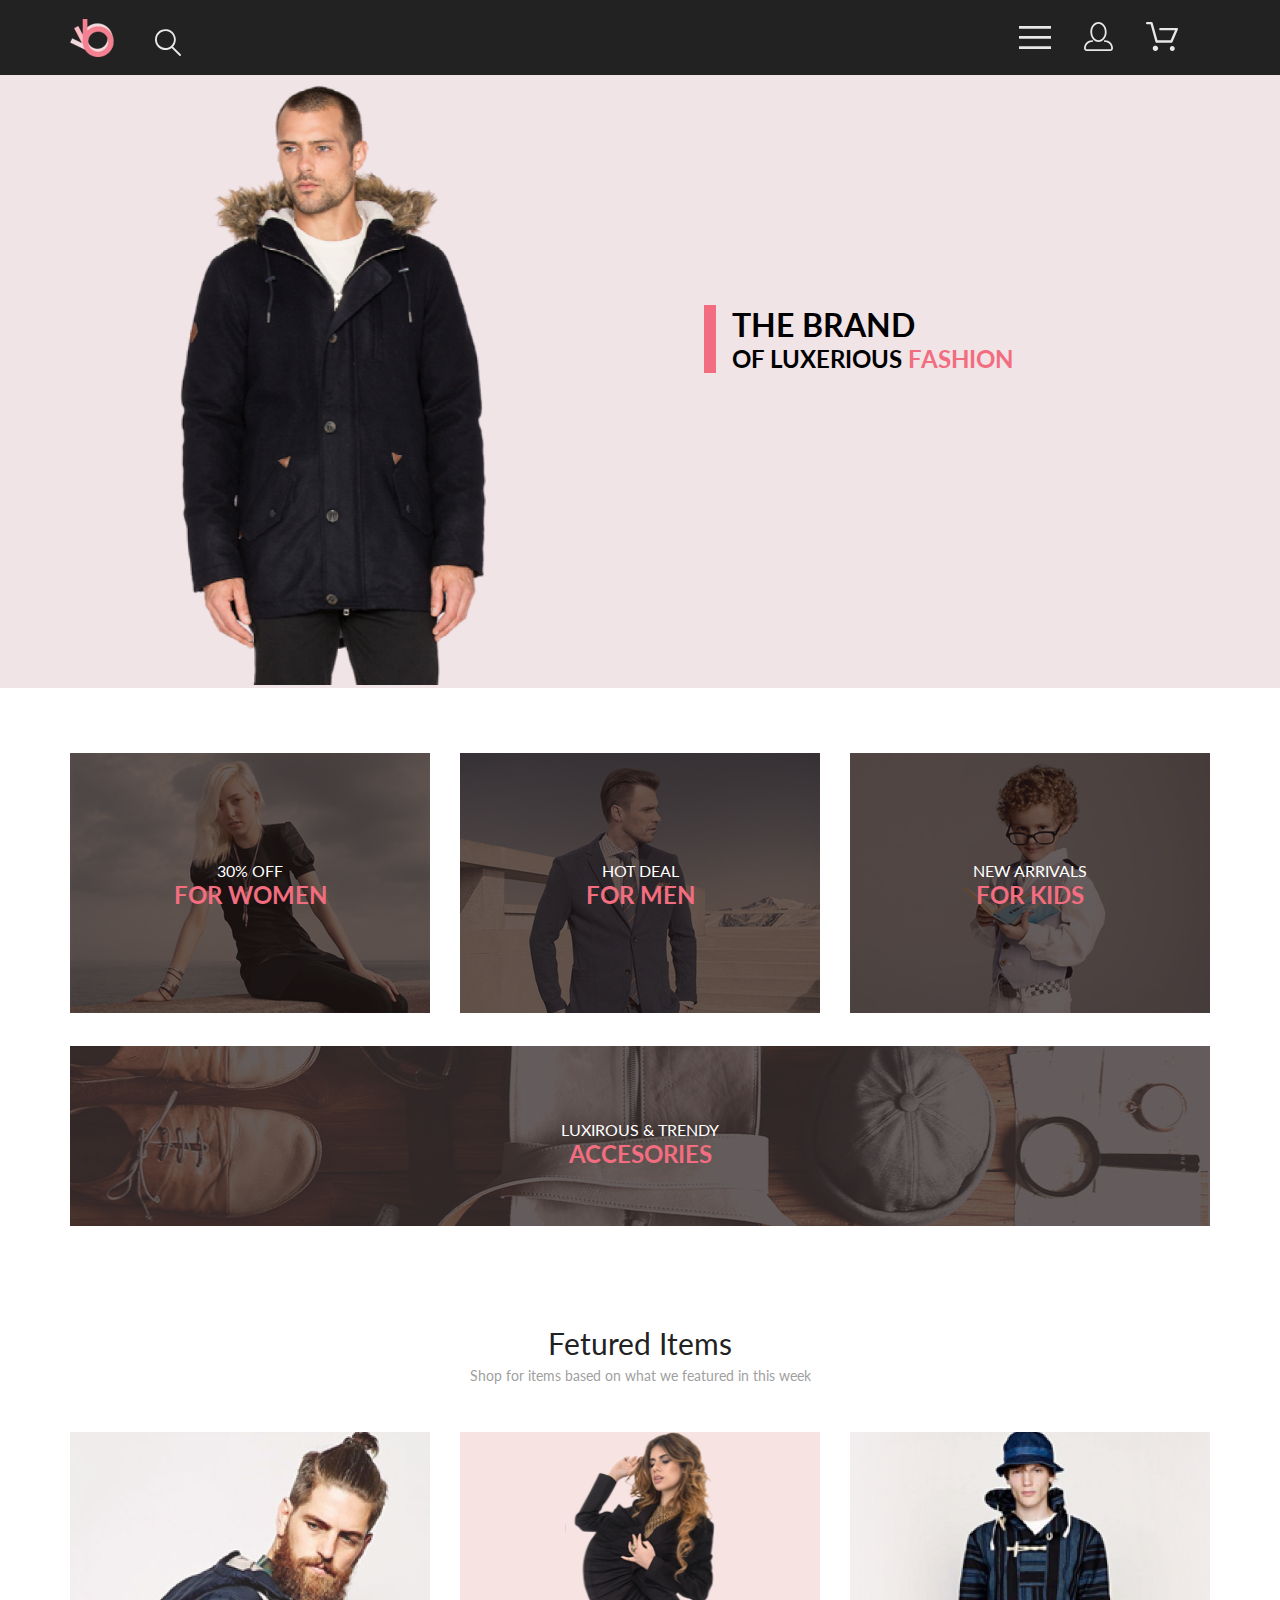
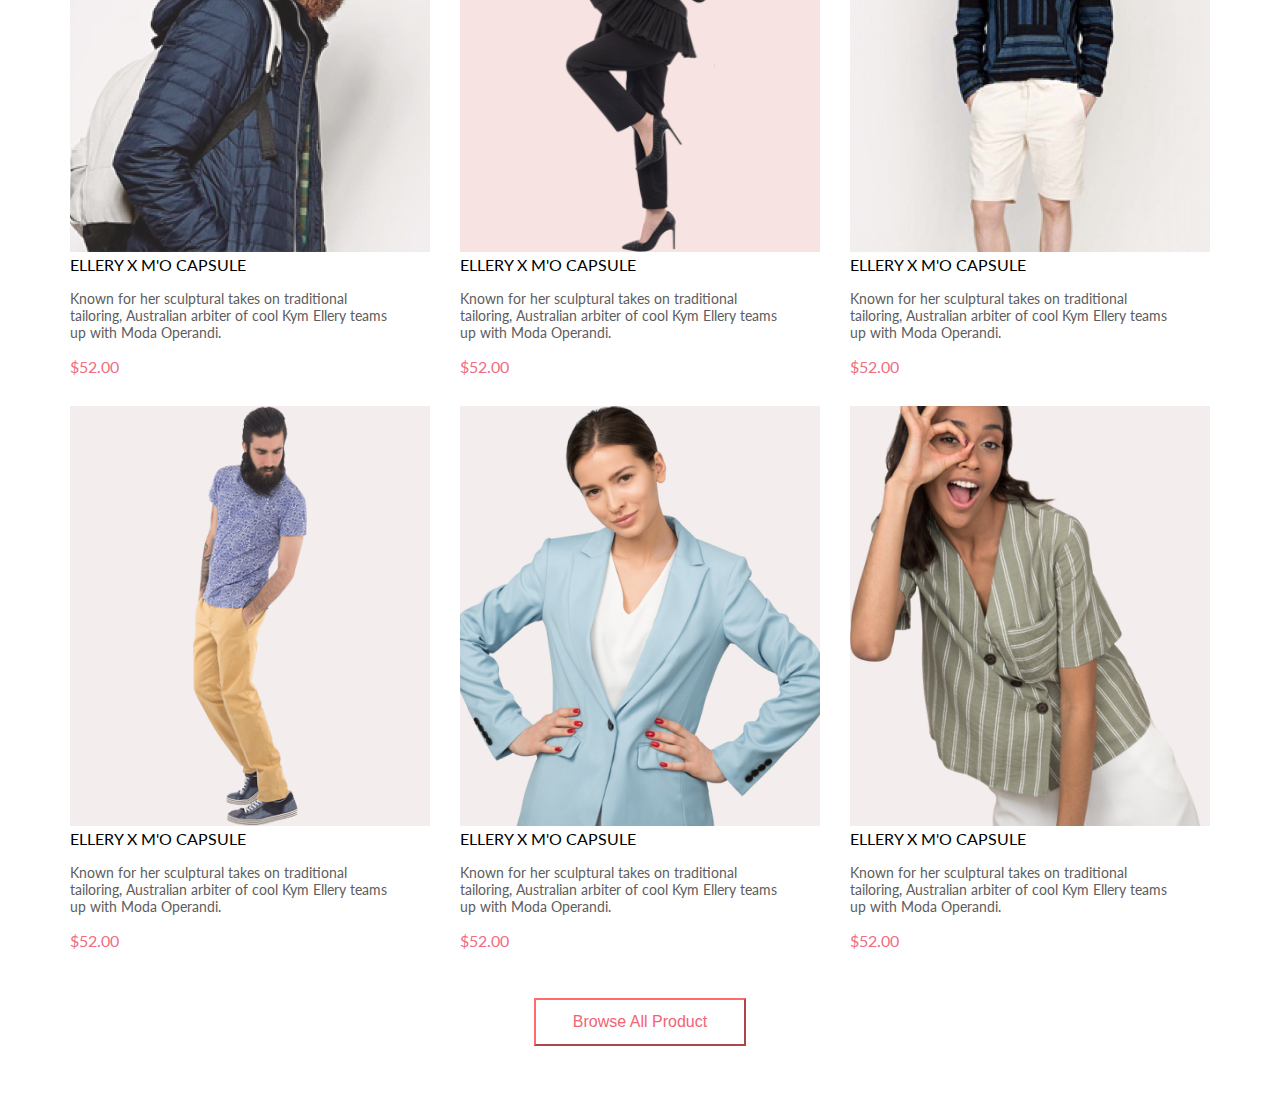
==== commit d923dd19: "Адаптив планшет и телефон" ====
--- a/index.html
+++ b/index.html
@@ -9,7 +9,7 @@
    <link rel="preconnect" href="https://fonts.googleapis.com">
    <link rel="preconnect" href="https://fonts.gstatic.com" crossorigin>
    <link href="https://fonts.googleapis.com/css2?family=Lato:wght@300;400;900&display=swap" rel="stylesheet">
-   <link rel="stylesheet" href="./style.css">
+   <link rel="stylesheet" href="../style.css">
 </head>
 
 <body>
@@ -93,14 +93,14 @@
       <p class="product_tac_text">Shop for items based on what we featured in this week</p>
       <div class="product_contents">
          <div class="product_content">
-            <img src="/img/product-1.jpg" alt="" class="product__img">
-            <div class="product_info">
+            <img class="product__img" src="img/product-1.jpg" alt="product-img" >
+         <div class="product_info">
                <a href="#" class="pruduct_heading">ELLERY X M'O CAPSULE</a>
-               <p class="product_text">Known for her sculptural takes on traditional tailoring, Australian arbiter of
+               <p class="product_text">Known for her sculptural takes on traditional <br> tailoring, Australian arbiter of
                   cool
-                  Kym Ellery teams up with Moda Operandi.</p>
-               <a href="" class="product_price">$52.00</a>
-            </div>
+                  Kym Ellery teams <br> up with Moda Operandi.</p>
+               <a href="#" class="product_price">$52.00</a>
+         </div>
 
          </div>
          <div class="product_content">
@@ -109,10 +109,10 @@
             </div>
             <div class="product_info">
                <a href="#" class="pruduct_heading">ELLERY X M'O CAPSULE</a>
-               <p class="product_text">Known for her sculptural takes on traditional tailoring, Australian arbiter of
+               <p class="product_text">Known for her sculptural takes on traditional <br> tailoring, Australian arbiter of
                   cool
-                  Kym Ellery teams up with Moda Operandi.</p>
-               <a href="" class="product_price">$52.00</a>
+                  Kym Ellery teams <br> up with Moda Operandi.</p>
+               <a href="#" class="product_price">$52.00</a>
             </div>
 
          </div>
@@ -120,10 +120,10 @@
             <img src="/img/Product3 (2).png" alt="" class="product__img">
             <div class="product_info">
                <a href="#" class="pruduct_heading">ELLERY X M'O CAPSULE</a>
-               <p class="product_text">Known for her sculptural takes on traditional tailoring, Australian arbiter of
+               <p class="product_text">Known for her sculptural takes on traditional <br> tailoring, Australian arbiter of
                   cool
-                  Kym Ellery teams up with Moda Operandi.</p>
-               <a href="" class="product_price">$52.00</a>
+                  Kym Ellery teams <br> up with Moda Operandi.</p>
+               <a href="#" class="product_price">$52.00</a>
             </div>
 
          </div>
@@ -131,9 +131,9 @@
             <img src="/img/Product4 (2).png" alt="" class="product__img">
             <div class="product_info">
                <a href="#" class="pruduct_heading">ELLERY X M'O CAPSULE</a>
-               <p class="product_text">Known for her sculptural takes on traditional tailoring, Australian arbiter of
+               <p class="product_text">Known for her sculptural takes on traditional <br> tailoring, Australian arbiter of
                   cool
-                  Kym Ellery teams up with Moda Operandi.</p>
+                  Kym Ellery teams <br> up with Moda Operandi.</p>
                <a href="" class="product_price">$52.00</a>
             </div>
 
@@ -142,10 +142,10 @@
             <img src="/img/Product5.png" alt="" class="product__img">
             <div class="product_info">
                <a href="#" class="pruduct_heading">ELLERY X M'O CAPSULE</a>
-               <p class="product_text">Known for her sculptural takes on traditional tailoring, Australian arbiter of
+               <p class="product_text">Known for her sculptural takes on traditional <br> tailoring, Australian arbiter of
                   cool
-                  Kym Ellery teams up with Moda Operandi.</p>
-               <a href="" class="product_price">$52.00</a>
+                  Kym Ellery teams <br> up with Moda Operandi.</p>
+               <a href="#" class="product_price">$52.00</a>
             </div>
 
          </div>
@@ -153,10 +153,10 @@
             <img src="/img/product6.png" alt="" class="product__img">
             <div class="product_info">
                <a href="#" class="pruduct_heading">ELLERY X M'O CAPSULE</a>
-               <p class="product_text">Known for her sculptural takes on traditional tailoring, Australian arbiter of
+               <p class="product_text">Known for her sculptural takes on traditional <br> tailoring, Australian arbiter of
                   cool
-                  Kym Ellery teams up with Moda Operandi.</p>
-               <a href="" class="product_price">$52.00</a>
+                  Kym Ellery teams <br> up with Moda Operandi.</p>
+               <a href="#" class="product_price">$52.00</a>
             </div>
 
          </div>
--- a/style.css
+++ b/style.css
@@ -9,6 +9,7 @@
 
 img {
    max-width: 100%;
+   height: auto;
 }
 
 a {
@@ -162,12 +163,13 @@
 }
 
 .product_contents {
-   display: grid;
-   grid-template-columns: repeat(3, 1fr);
+   display: flex;
+   flex-direction: row;
+   flex-wrap: wrap;
    align-content: center;
-   align-items: center;
-   justify-content: center;
-   justify-items: center;
+   justify-content: center;
+   align-items: center;
+   gap: 30px;
 }
 
 
@@ -180,8 +182,7 @@
 
 .product_info {
    display: flex;
-   width: 320px;
-   padding: 24px 16px;
+
    flex-direction: column;
    justify-content: center;
    align-items: flex-start;
@@ -191,6 +192,7 @@
 .product_text {
    color: #5D5D5D;
    font-size: 14px;
+   
 }
 
 .product_price {
@@ -252,9 +254,6 @@
    }
 
    .product_contents {
-      display: grid;
-      grid-template-columns: repeat(2, 1fr);
-      justify-content: center;
       gap: 16px;
 
    }
@@ -272,8 +271,8 @@
    .center {
       padding-left: calc(50% - 172px);
       padding-right: calc(50% - 172px);
-      padding-left: 16px;
-      padding-right: 16px;
+      padding-left: 32px;
+      padding-right: 32px;
 
    }
 
@@ -313,17 +312,17 @@
       gap: 32px;
       margin-bottom: 32px;
    }
-   .sale__item__big{
+
+   .sale__item__big {
       padding-bottom: 64px;
    }
-   .sale__big-img{
+
+   .sale__big-img {
       height: 111px;
    }
 
    .product_contents {
-      display: grid;
-      grid-template-columns: repeat(1, 1fr);
-      justify-content: center;
+
       gap: 32px;
    }
 }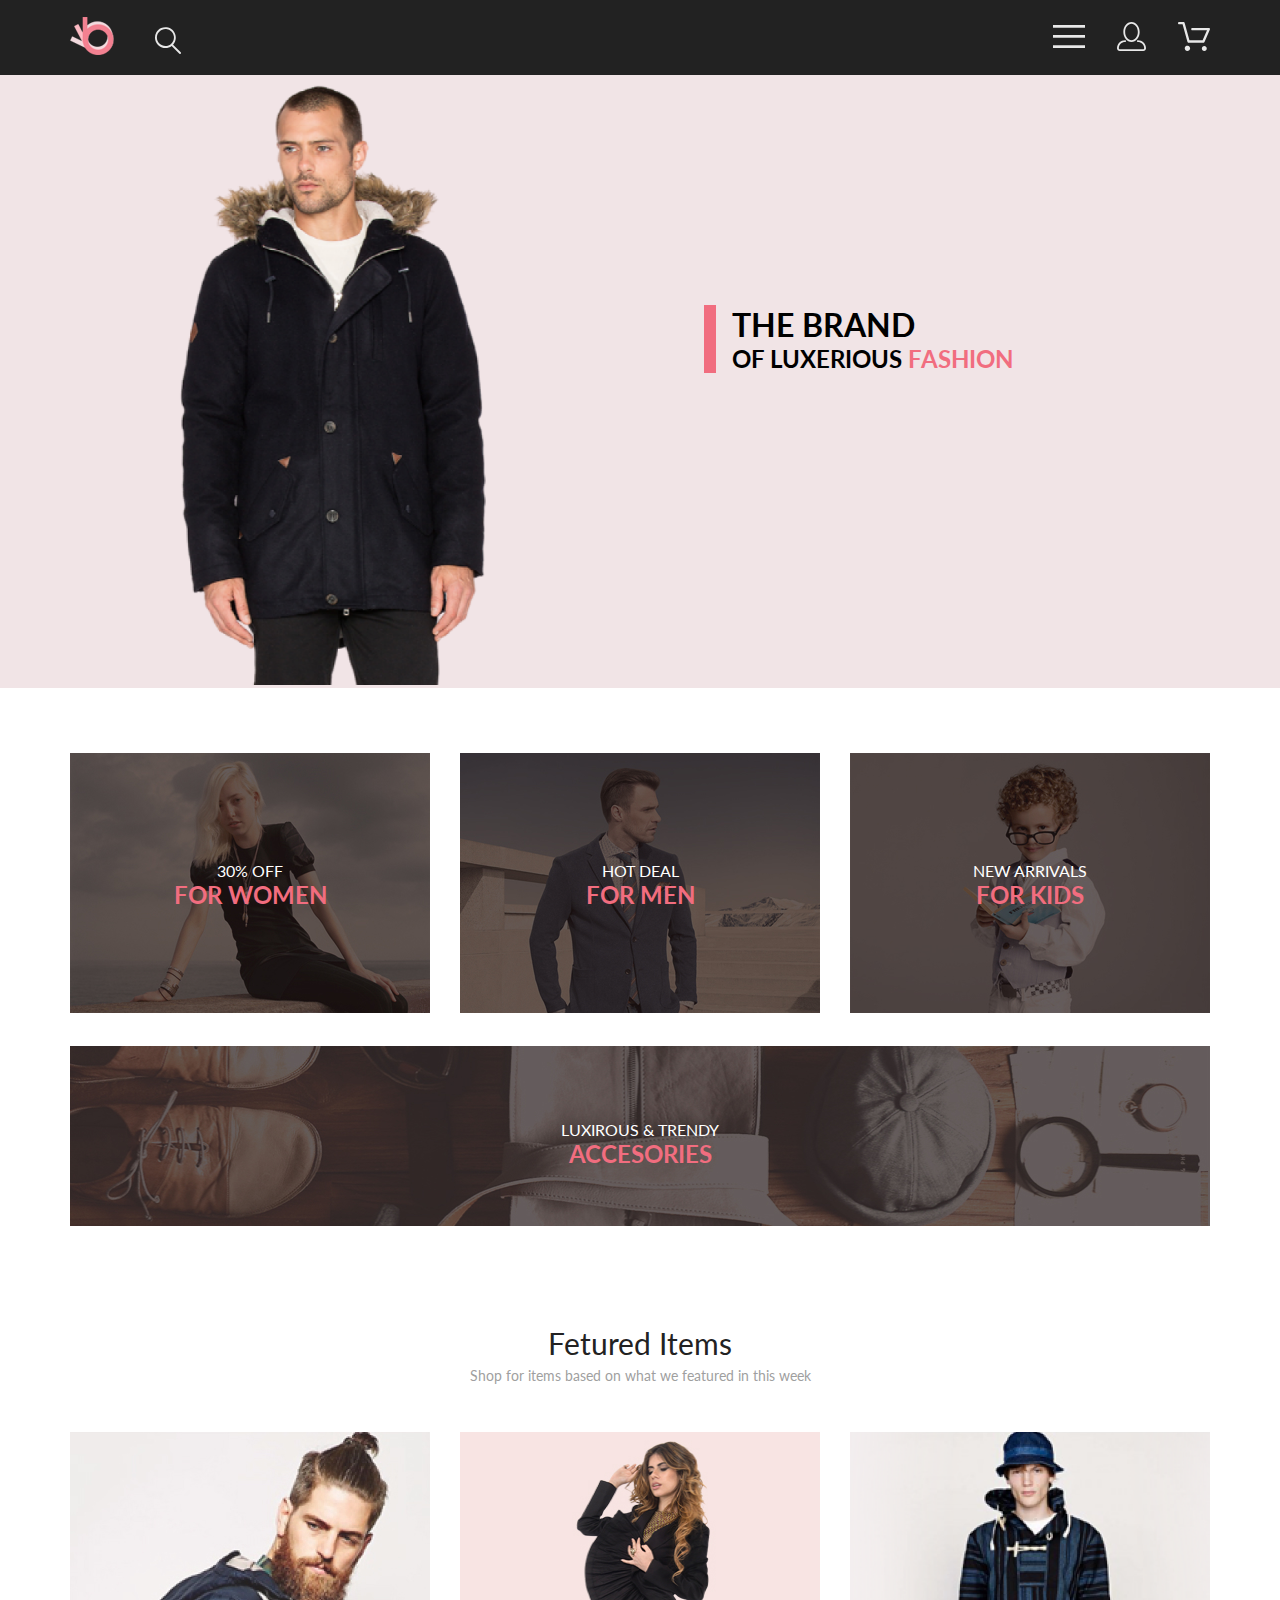
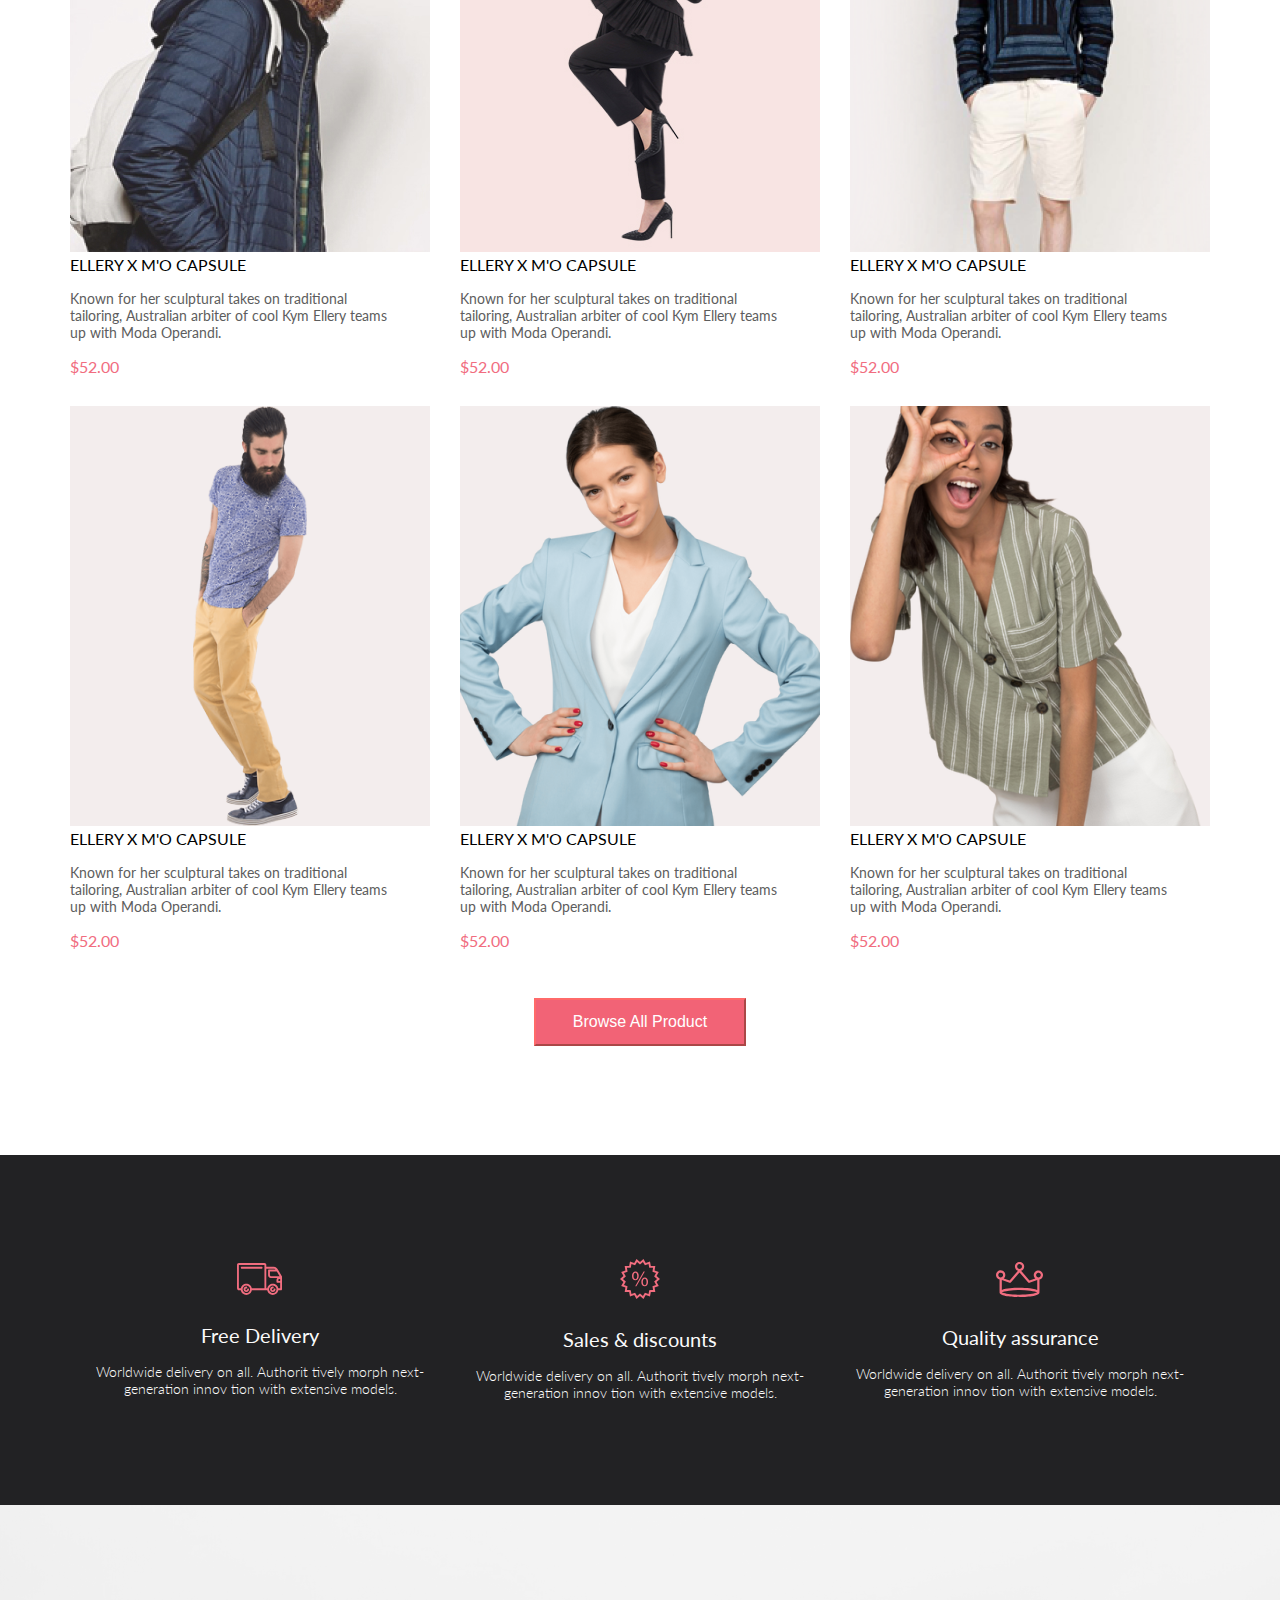
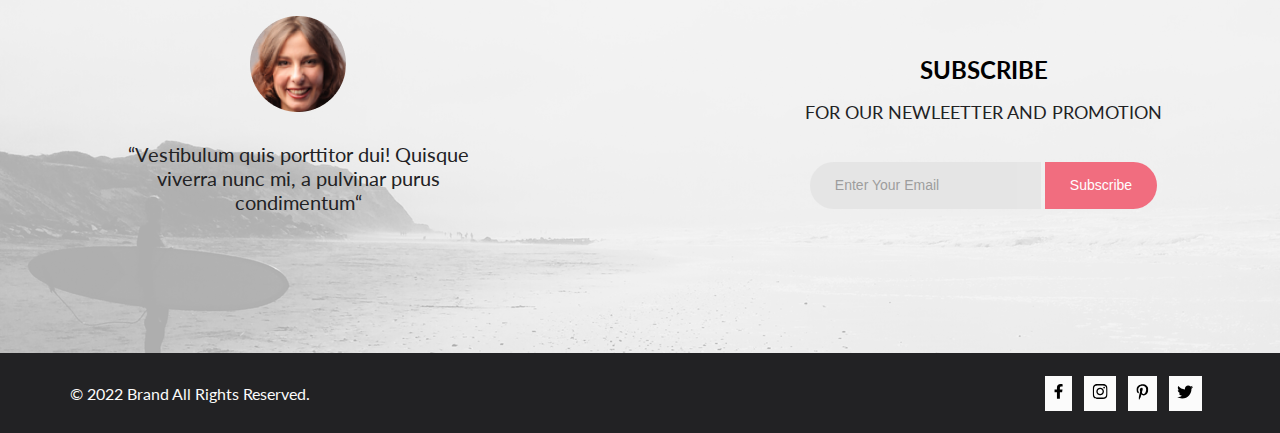
==== commit aeaafb80: "Homework9" ====
--- a/index.html
+++ b/index.html
@@ -13,50 +13,89 @@
 </head>
 
 <body>
-   <div class="header center">
+  <div class="top_box">
+   <header class="header center">
       <div class="header__left">
-         <img src="img/logo.svg" alt="logo">
-         <svg width="27" height="28" viewBox="0 0 27 28" fill="none" xmlns="http://www.w3.org/2000/svg">
+         <a href="#"><img src="img/logo.svg" alt="logo"></a>
+         <a href="#"><svg width="27" height="28" viewBox="0 0 27 28" fill="none" xmlns="http://www.w3.org/2000/svg">
             <path
                d="M19.0596 17.6259C20.6713 15.8658 21.6282 13.6048 21.7698 11.2225C21.9113 8.84018 21.2288 6.48173 19.8369 4.54318C18.445 2.60463 16.4285 1.20404 14.126 0.576619C11.8234 -0.0508009 9.3751 0.13316 7.19217 1.09761C5.00923 2.06205 3.22463 3.74825 2.13804 5.87302C1.05145 7.9978 0.729054 10.4318 1.225 12.7661C1.72094 15.1005 3.00501 17.1932 4.86158 18.6927C6.71814 20.1922 9.03413 21.0072 11.4206 21.0009C13.673 21.004 15.8645 20.27 17.6606 18.9109L25.4086 26.7179C25.4941 26.807 25.5965 26.8781 25.7099 26.927C25.8232 26.9759 25.9452 27.0017 26.0686 27.0029C26.1923 27.0033 26.3148 26.9782 26.4283 26.9292C26.5419 26.8801 26.6441 26.8082 26.7286 26.7179C26.9025 26.537 26.9997 26.2958 26.9997 26.0449C26.9997 25.794 26.9025 25.5528 26.7286 25.3719L19.0596 17.6259ZM2.88662 10.5009C2.89946 8.81563 3.41094 7.17187 4.35659 5.77685C5.30224 4.38183 6.63972 3.29801 8.20044 2.662C9.76115 2.02599 11.4752 1.86627 13.1266 2.20298C14.7779 2.53969 16.2926 3.35775 17.4797 4.55404C18.6668 5.75033 19.4732 7.27129 19.7972 8.92519C20.1212 10.5791 19.9483 12.2919 19.3002 13.8476C18.6522 15.4034 17.5581 16.7325 16.1559 17.6674C14.7536 18.6023 13.1059 19.1011 11.4206 19.1009C9.14916 19.0901 6.97482 18.1784 5.37484 16.566C3.77486 14.9537 2.87998 12.7724 2.88662 10.5009Z"
-               fill="#E8E8E8" />
+               fill="#E8E8E8" /></a>
          </svg>
       </div>
       <div class="header__right">
          <div class="menu">
-            <svg xmlns="http://www.w3.org/2000/svg" width="32" height="23" viewBox="0 0 32 23" fill="none">
-               <path d="M0 23V20.31H32V23H0ZM0 12.76V10.07H32V12.76H0ZM0 2.69V0H32V2.69H0Z" fill="#E8E8E8" />
-            </svg>
+            <div>
+               <label for="switcher"><svg xmlns="http://www.w3.org/2000/svg" width="32" height="23" viewBox="0 0 32 23"
+                     fill="none">
+                     <path d="M0 23V20.31H32V23H0ZM0 12.76V10.07H32V12.76H0ZM0 2.69V0H32V2.69H0Z" fill="#E8E8E8" />
+                  </svg>
+               </label>
+               <input id="switcher" type="checkbox" checked>
+               <div class="menu_drop">
+                  <h3><div class="menu_drop_heading">MENU</h3>
+                     <ul class="menu_drop_ul">
+                        <li><a class="menu_drop_link" href="#">Man</a>
+                           <div class="menu_drop_content">
+                              <a href="#" class="menu_drop-link">Accessories</a>
+                              <a href="#" class="menu_drop-link">Bags</a>
+                              <a href="#" class="menu_drop-link">Denim</a>
+                              <a href="#" class="menu_drop-link">T-Shirts</a>
+                           </div>
+                        </li>
+                        <li><a class="menu_drop_link" href="#">Woman</a>
+                           <div class="menu_drop_content">
+                              <a href="#" class="menu_drop-link">Accessories</a>
+                              <a href="#" class="menu_drop-link">Jackets & Coats</a>
+                              <a href="#" class="menu_drop-link">Polos</a>
+                              <a href="#" class="menu_drop-link">T-Shirts</a>
+                              <a href="#" class="menu_drop-link">Shirts</a>
+                           </div></li>
+                        <li><a class="menu_drop_link" href="#">Kids</a>
+                           <div class="menu_drop_content">
+                              
+                              <a href="#" class="menu_drop-link">Jackets & Coats</a>
+                              <a href="#" class="menu_drop-link">Polos</a>
+                              <a href="#" class="menu_drop-link">T-Shirts</a>
+                              <a href="#" class="menu_drop-link">Shirts</a>
+                              <a href="#" class="menu_drop-link">Bags</a>
+                           </div></li>
+                     </ul>
+                  </div>
+               </div>
+             </div>
             <a href="#" class="link_menu"><svg width="29" height="29" viewBox="0 0 29 29" fill="none"
-               xmlns="http://www.w3.org/2000/svg">
-               <path
-                  d="M14.5 19.937C19 19.937 22.656 15.464 22.656 9.968C22.656 4.472 19 0 14.5 0C13.3631 0.0217413 12.2463 0.303398 11.2351 0.823397C10.2239 1.34339 9.34507 2.08794 8.66602 3C7.12663 4.99573 6.30819 7.45381 6.34399 9.974C6.34399 15.465 10 19.937 14.5 19.937ZM14.5 1.813C18 1.813 20.844 5.472 20.844 9.969C20.844 14.466 17.998 18.125 14.5 18.125C11.002 18.125 8.15603 14.465 8.15503 9.969C8.15403 5.473 11 1.813 14.5 1.813ZM20.844 18.125C20.6036 18.125 20.373 18.2205 20.203 18.3905C20.033 18.5605 19.9375 18.7911 19.9375 19.0315C19.9375 19.2719 20.033 19.5025 20.203 19.6725C20.373 19.8425 20.6036 19.938 20.844 19.938C22.526 19.9399 24.1386 20.6088 25.3279 21.7982C26.5172 22.9875 27.1861 24.6 27.188 26.282C27.1875 26.5221 27.0918 26.7523 26.922 26.9221C26.7522 27.0918 26.5221 27.1875 26.282 27.188H2.71997C2.47985 27.1875 2.24975 27.0918 2.07996 26.9221C1.91016 26.7523 1.81449 26.5221 1.81396 26.282C1.81608 24.6001 2.48517 22.9877 3.67444 21.7985C4.86371 20.6092 6.47608 19.9401 8.15796 19.938C8.39824 19.938 8.62868 19.8425 8.79858 19.6726C8.96849 19.5027 9.06396 19.2723 9.06396 19.032C9.06396 18.7917 8.96849 18.5613 8.79858 18.3914C8.62868 18.2215 8.39824 18.126 8.15796 18.126C5.99541 18.1279 3.92201 18.9875 2.39258 20.5164C0.863144 22.0453 0.00264777 24.1185 0 26.281C0.000794067 27.0019 0.287502 27.693 0.797241 28.2027C1.30698 28.7125 1.99811 28.9992 2.71899 29H26.282C27.0027 28.9989 27.6936 28.7121 28.2031 28.2024C28.7126 27.6927 28.9992 27.0017 29 26.281C28.9974 24.1187 28.1372 22.0457 26.6083 20.5168C25.0793 18.9878 23.0063 18.1276 20.844 18.125Z"
-                  fill="#E8E8E8" />
-            </svg></a>
-         <a href="#" class="link_menu"><svg width="32" height="29" viewBox="0 0 32 29" fill="none"
-               xmlns="http://www.w3.org/2000/svg">
-               <path
-                  d="M26.2009 29C25.5532 28.9738 24.9415 28.6948 24.4972 28.2227C24.0529 27.7506 23.8114 27.1232 23.8245 26.475C23.8376 25.8269 24.1043 25.2097 24.5673 24.7559C25.0303 24.3022 25.6527 24.048 26.301 24.048C26.9493 24.048 27.5717 24.3022 28.0347 24.7559C28.4977 25.2097 28.7644 25.8269 28.7775 26.475C28.7906 27.1232 28.549 27.7506 28.1047 28.2227C27.6604 28.6948 27.0488 28.9738 26.401 29H26.2009ZM6.75293 26.32C6.75293 25.79 6.91011 25.2718 7.20459 24.8311C7.49907 24.3904 7.91764 24.0469 8.40735 23.844C8.89705 23.6412 9.43594 23.5881 9.95581 23.6915C10.4757 23.7949 10.9532 24.0502 11.328 24.425C11.7028 24.7998 11.9581 25.2773 12.0615 25.7972C12.1649 26.317 12.1118 26.8559 11.9089 27.3456C11.7061 27.8353 11.3626 28.2539 10.9219 28.5483C10.4812 28.8428 9.96304 29 9.43298 29C9.08087 29.0003 8.73212 28.9311 8.40674 28.7966C8.08136 28.662 7.78569 28.4646 7.53662 28.2158C7.28755 27.9669 7.09001 27.6713 6.9552 27.3461C6.82039 27.0208 6.75098 26.6721 6.75098 26.32H6.75293ZM10.553 20.686C10.2935 20.6868 10.0409 20.6024 9.83411 20.4457C9.62727 20.2891 9.47758 20.0689 9.40796 19.819L4.57495 2.36401H1.18201C0.868521 2.36401 0.567859 2.23947 0.346191 2.01781C0.124523 1.79614 0 1.49549 0 1.18201C0 0.868519 0.124523 0.567873 0.346191 0.346205C0.567859 0.124537 0.868521 5.81268e-06 1.18201 5.81268e-06H5.46301C5.7225 -0.00080736 5.97504 0.0837201 6.18176 0.240568C6.38848 0.397416 6.53784 0.617884 6.60693 0.868006L11.4399 18.323H24.6179L29.001 8.27501H14.401C14.2428 8.27961 14.0854 8.25242 13.9379 8.19507C13.7904 8.13771 13.6559 8.05134 13.5424 7.94108C13.4288 7.83082 13.3386 7.69891 13.277 7.55315C13.2154 7.40739 13.1836 7.25075 13.1836 7.0925C13.1836 6.93426 13.2154 6.77762 13.277 6.63186C13.3386 6.4861 13.4288 6.35419 13.5424 6.24393C13.6559 6.13367 13.7904 6.0473 13.9379 5.98994C14.0854 5.93259 14.2428 5.90541 14.401 5.91001H30.814C31.0097 5.90996 31.2022 5.95866 31.3744 6.05172C31.5465 6.14478 31.6928 6.27926 31.7999 6.44301C31.9078 6.60729 31.9734 6.79569 31.9908 6.99145C32.0083 7.18721 31.9771 7.38424 31.9 7.565L26.495 19.977C26.4026 20.1876 26.251 20.3668 26.0585 20.4927C25.866 20.6186 25.641 20.6858 25.411 20.686H10.553Z"
-                  fill="#E8E8E8" />
-            </svg></a>
-         </div>
-         <path d="M0 23V20.31H32V23H0ZM0 12.76V10.07H32V12.76H0ZM0 2.69V0H32V2.69H0Z" fill="#E8E8E8" />
+                  xmlns="http://www.w3.org/2000/svg">
+                  <path
+                     d="M14.5 19.937C19 19.937 22.656 15.464 22.656 9.968C22.656 4.472 19 0 14.5 0C13.3631 0.0217413 12.2463 0.303398 11.2351 0.823397C10.2239 1.34339 9.34507 2.08794 8.66602 3C7.12663 4.99573 6.30819 7.45381 6.34399 9.974C6.34399 15.465 10 19.937 14.5 19.937ZM14.5 1.813C18 1.813 20.844 5.472 20.844 9.969C20.844 14.466 17.998 18.125 14.5 18.125C11.002 18.125 8.15603 14.465 8.15503 9.969C8.15403 5.473 11 1.813 14.5 1.813ZM20.844 18.125C20.6036 18.125 20.373 18.2205 20.203 18.3905C20.033 18.5605 19.9375 18.7911 19.9375 19.0315C19.9375 19.2719 20.033 19.5025 20.203 19.6725C20.373 19.8425 20.6036 19.938 20.844 19.938C22.526 19.9399 24.1386 20.6088 25.3279 21.7982C26.5172 22.9875 27.1861 24.6 27.188 26.282C27.1875 26.5221 27.0918 26.7523 26.922 26.9221C26.7522 27.0918 26.5221 27.1875 26.282 27.188H2.71997C2.47985 27.1875 2.24975 27.0918 2.07996 26.9221C1.91016 26.7523 1.81449 26.5221 1.81396 26.282C1.81608 24.6001 2.48517 22.9877 3.67444 21.7985C4.86371 20.6092 6.47608 19.9401 8.15796 19.938C8.39824 19.938 8.62868 19.8425 8.79858 19.6726C8.96849 19.5027 9.06396 19.2723 9.06396 19.032C9.06396 18.7917 8.96849 18.5613 8.79858 18.3914C8.62868 18.2215 8.39824 18.126 8.15796 18.126C5.99541 18.1279 3.92201 18.9875 2.39258 20.5164C0.863144 22.0453 0.00264777 24.1185 0 26.281C0.000794067 27.0019 0.287502 27.693 0.797241 28.2027C1.30698 28.7125 1.99811 28.9992 2.71899 29H26.282C27.0027 28.9989 27.6936 28.7121 28.2031 28.2024C28.7126 27.6927 28.9992 27.0017 29 26.281C28.9974 24.1187 28.1372 22.0457 26.6083 20.5168C25.0793 18.9878 23.0063 18.1276 20.844 18.125Z"
+                     fill="#E8E8E8" />
+               </svg></a>
+            <a href="#" class="link_menu"><svg width="32" height="29" viewBox="0 0 32 29" fill="none"
+                  xmlns="http://www.w3.org/2000/svg">
+                  <path
+                     d="M26.2009 29C25.5532 28.9738 24.9415 28.6948 24.4972 28.2227C24.0529 27.7506 23.8114 27.1232 23.8245 26.475C23.8376 25.8269 24.1043 25.2097 24.5673 24.7559C25.0303 24.3022 25.6527 24.048 26.301 24.048C26.9493 24.048 27.5717 24.3022 28.0347 24.7559C28.4977 25.2097 28.7644 25.8269 28.7775 26.475C28.7906 27.1232 28.549 27.7506 28.1047 28.2227C27.6604 28.6948 27.0488 28.9738 26.401 29H26.2009ZM6.75293 26.32C6.75293 25.79 6.91011 25.2718 7.20459 24.8311C7.49907 24.3904 7.91764 24.0469 8.40735 23.844C8.89705 23.6412 9.43594 23.5881 9.95581 23.6915C10.4757 23.7949 10.9532 24.0502 11.328 24.425C11.7028 24.7998 11.9581 25.2773 12.0615 25.7972C12.1649 26.317 12.1118 26.8559 11.9089 27.3456C11.7061 27.8353 11.3626 28.2539 10.9219 28.5483C10.4812 28.8428 9.96304 29 9.43298 29C9.08087 29.0003 8.73212 28.9311 8.40674 28.7966C8.08136 28.662 7.78569 28.4646 7.53662 28.2158C7.28755 27.9669 7.09001 27.6713 6.9552 27.3461C6.82039 27.0208 6.75098 26.6721 6.75098 26.32H6.75293ZM10.553 20.686C10.2935 20.6868 10.0409 20.6024 9.83411 20.4457C9.62727 20.2891 9.47758 20.0689 9.40796 19.819L4.57495 2.36401H1.18201C0.868521 2.36401 0.567859 2.23947 0.346191 2.01781C0.124523 1.79614 0 1.49549 0 1.18201C0 0.868519 0.124523 0.567873 0.346191 0.346205C0.567859 0.124537 0.868521 5.81268e-06 1.18201 5.81268e-06H5.46301C5.7225 -0.00080736 5.97504 0.0837201 6.18176 0.240568C6.38848 0.397416 6.53784 0.617884 6.60693 0.868006L11.4399 18.323H24.6179L29.001 8.27501H14.401C14.2428 8.27961 14.0854 8.25242 13.9379 8.19507C13.7904 8.13771 13.6559 8.05134 13.5424 7.94108C13.4288 7.83082 13.3386 7.69891 13.277 7.55315C13.2154 7.40739 13.1836 7.25075 13.1836 7.0925C13.1836 6.93426 13.2154 6.77762 13.277 6.63186C13.3386 6.4861 13.4288 6.35419 13.5424 6.24393C13.6559 6.13367 13.7904 6.0473 13.9379 5.98994C14.0854 5.93259 14.2428 5.90541 14.401 5.91001H30.814C31.0097 5.90996 31.2022 5.95866 31.3744 6.05172C31.5465 6.14478 31.6928 6.27926 31.7999 6.44301C31.9078 6.60729 31.9734 6.79569 31.9908 6.99145C32.0083 7.18721 31.9771 7.38424 31.9 7.565L26.495 19.977C26.4026 20.1876 26.251 20.3668 26.0585 20.4927C25.866 20.6186 25.641 20.6858 25.411 20.686H10.553Z"
+                     fill="#E8E8E8" />
+               </svg></a>
+            </div>
+         </header>
+         <section class="top">
+            <div class="top__left">
+               <img src="img/top-img.png" alt="top img">
+            </div>
+            <div class="top__right">
+               <div class="top__content">
+                  <h1 class="top__heading">THE BRAND</h1>
+                  <h2 class="top__heading-mini">OF LUXERIOUS <span>FASHION</span></h2>
+               </div>
+            </div>
+         </section>
+        </div>
+         </div>
          
 
-      </div>
-   </div>
-   <div class="top">
-      <div class="top__left">
-         <img src="img/top-img.png" alt="top img">
-      </div>
-      <div class="top__right">
-         <div class="top__content">
-            <h1 class="top__heading">THE BRAND</h1>
-            <h2 class="top__heading-mini">OF LUXERIOUS <span>FASHION</span></h2>
-         </div>
-      </div>
-   </div>
-   <div class="sale center">
+
+  
+   <section class="sale center">
       <div class="sale__content">
          <div class="sale__item">
             <img class="sale__img" src="/img/sale1.jpg" alt="sale img">
@@ -87,32 +126,57 @@
             <h2 class="sale__heading"><span>ACCESORIES</span></h2>
          </div>
       </div>
-   </div>
-   <div class="product center">
+   </section>
+   <section class="product center">
       <h3 class="product_tac">Fetured Items</h3>
       <p class="product_tac_text">Shop for items based on what we featured in this week</p>
       <div class="product_contents">
          <div class="product_content">
-            <img class="product__img" src="img/product-1.jpg" alt="product-img" >
-         <div class="product_info">
-               <a href="#" class="pruduct_heading">ELLERY X M'O CAPSULE</a>
-               <p class="product_text">Known for her sculptural takes on traditional <br> tailoring, Australian arbiter of
+            <img class="product__img" src="img/product-1.jpg" alt="product-img">
+            <div class="product_info">
+               <a href="#" class="pruduct_heading">ELLERY X M'O CAPSULE</a>
+               <p class="product_text">Known for her sculptural takes on traditional <br> tailoring, Australian arbiter
+                  of
                   cool
                   Kym Ellery teams <br> up with Moda Operandi.</p>
                <a href="#" class="product_price">$52.00</a>
-         </div>
-
-         </div>
-         <div class="product_content">
-            <div class="img__svg">
-               <img src="/img/Product2_SVG.svg" alt="" class="img_svg">
-            </div>
-            <div class="product_info">
-               <a href="#" class="pruduct_heading">ELLERY X M'O CAPSULE</a>
-               <p class="product_text">Known for her sculptural takes on traditional <br> tailoring, Australian arbiter of
+               <a href="#" class="product__add"><svg xmlns="http://www.w3.org/2000/svg" width="27" height="25"
+                     viewBox="0 0 27 25" fill="none">
+                     <path
+                        d="M21.9521 23.2662H21.8398C21.2307 23.2662 20.7189 22.7666 20.6747 22.1289C20.6302 21.4602 21.1187 20.8781 21.7638 20.8341C21.7892 20.8324 21.8157 20.8315 21.8417 20.8315C22.4587 20.8315 22.9755 21.3214 23.0214 21.9482C23.0331 22.1967 22.9926 22.5509 22.7372 22.8434L22.7313 22.8502L22.7255 22.8571C22.5287 23.0907 22.262 23.2316 21.9521 23.2662ZM8.22009 23.2599C7.56952 23.2599 7.04028 22.7169 7.04028 22.0496C7.04028 21.3827 7.56952 20.8401 8.22009 20.8401C8.87067 20.8401 9.3999 21.3827 9.3999 22.0496C9.3999 22.7169 8.87067 23.2599 8.22009 23.2599Z"
+                        fill="white" />
+                     <path
+                        d="M21.8765 22.2662C21.9215 22.2549 21.9428 22.2339 21.9605 22.2129C21.9683 22.2037 21.9761 22.1946 21.9839 22.1855C22.0204 22.1438 22.0237 22.0553 22.0229 22.0105C22.0097 21.9044 21.9189 21.8315 21.8417 21.8315C21.838 21.8315 21.8341 21.8317 21.8317 21.8318C21.7536 21.8372 21.6658 21.9409 21.6724 22.0625C21.6818 22.1793 21.7679 22.2662 21.8397 22.2662H21.8765ZM8.22003 22.2599C8.31921 22.2599 8.39984 22.1655 8.39984 22.0496C8.39984 21.9341 8.31921 21.8401 8.22003 21.8401C8.12091 21.8401 8.04022 21.9341 8.04022 22.0496C8.04022 22.1655 8.12091 22.2599 8.22003 22.2599ZM21.9999 24.2662C21.9522 24.2662 21.8883 24.2662 21.8397 24.2662C20.7021 24.2662 19.7571 23.3545 19.677 22.198C19.5969 20.9929 20.4942 19.9183 21.6957 19.8364C21.7446 19.8331 21.7933 19.8315 21.8417 19.8315C22.9804 19.8315 23.9418 20.7324 24.0195 21.8884C24.051 22.4915 23.8746 23.0612 23.4903 23.5012C23.106 23.9575 22.5768 24.2177 21.9999 24.2662ZM8.22003 24.2599C7.01581 24.2599 6.04022 23.2709 6.04022 22.0496C6.04022 20.8291 7.01581 19.8401 8.22003 19.8401C9.42419 19.8401 10.3998 20.8291 10.3998 22.0496C10.3998 23.2709 9.42419 24.2599 8.22003 24.2599ZM21.1989 17.3938H9.13354C8.70062 17.3938 8.31635 17.1005 8.2038 16.6775L4.27802 2.24768H1.52222C0.993896 2.24768 0.561035 1.80859 0.561035 1.27039C0.561035 0.733032 0.993896 0.292969 1.52222 0.292969H4.99982C5.43182 0.292969 5.8161 0.586304 5.92859 1.01025L9.85443 15.4391H20.5581L24.1149 7.13379H12.2583C11.7291 7.13379 11.2962 6.69373 11.2962 6.15649C11.2962 5.61914 11.7291 5.17908 12.2583 5.17908H25.5891C25.9095 5.17908 26.2146 5.34192 26.3901 5.61914C26.5665 5.89539 26.5989 6.23743 26.4702 6.547L22.08 16.807C21.9198 17.1653 21.5832 17.3938 21.1989 17.3938Z"
+                        fill="white" />
+                     <path
+                        d="M21.8765 22.2662C21.9215 22.2549 21.9428 22.2339 21.9605 22.2129C21.9683 22.2037 21.9761 22.1946 21.9839 22.1855C22.0204 22.1438 22.0237 22.0553 22.0229 22.0105C22.0097 21.9044 21.9189 21.8315 21.8417 21.8315C21.838 21.8315 21.8341 21.8317 21.8317 21.8318C21.7536 21.8372 21.6658 21.9409 21.6724 22.0625C21.6818 22.1793 21.7679 22.2662 21.8397 22.2662H21.8765ZM8.22003 22.2599C8.31921 22.2599 8.39984 22.1655 8.39984 22.0496C8.39984 21.9341 8.31921 21.8401 8.22003 21.8401C8.12091 21.8401 8.04022 21.9341 8.04022 22.0496C8.04022 22.1655 8.12091 22.2599 8.22003 22.2599ZM21.9999 24.2662C21.9522 24.2662 21.8883 24.2662 21.8397 24.2662C20.7021 24.2662 19.7571 23.3545 19.677 22.198C19.5969 20.9929 20.4942 19.9183 21.6957 19.8364C21.7446 19.8331 21.7933 19.8315 21.8417 19.8315C22.9804 19.8315 23.9418 20.7324 24.0195 21.8884C24.051 22.4915 23.8746 23.0612 23.4903 23.5012C23.106 23.9575 22.5768 24.2177 21.9999 24.2662ZM8.22003 24.2599C7.01581 24.2599 6.04022 23.2709 6.04022 22.0496C6.04022 20.8291 7.01581 19.8401 8.22003 19.8401C9.42419 19.8401 10.3998 20.8291 10.3998 22.0496C10.3998 23.2709 9.42419 24.2599 8.22003 24.2599ZM21.1989 17.3938H9.13354C8.70062 17.3938 8.31635 17.1005 8.2038 16.6775L4.27802 2.24768H1.52222C0.993896 2.24768 0.561035 1.80859 0.561035 1.27039C0.561035 0.733032 0.993896 0.292969 1.52222 0.292969H4.99982C5.43182 0.292969 5.8161 0.586304 5.92859 1.01025L9.85443 15.4391H20.5581L24.1149 7.13379H12.2583C11.7291 7.13379 11.2962 6.69373 11.2962 6.15649C11.2962 5.61914 11.7291 5.17908 12.2583 5.17908H25.5891C25.9095 5.17908 26.2146 5.34192 26.3901 5.61914C26.5665 5.89539 26.5989 6.23743 26.4702 6.547L22.08 16.807C21.9198 17.1653 21.5832 17.3938 21.1989 17.3938Z"
+                        fill="white" />
+                  </svg>
+                  Add to Cart</a>
+            </div>
+         </div>
+         <div class="product_content">
+            <img src="/img/card_2.jpg" alt="" class="product__img">
+            <div class="product_info">
+               <a href="#" class="pruduct_heading">ELLERY X M'O CAPSULE</a>
+               <p class="product_text">Known for her sculptural takes on traditional <br> tailoring, Australian arbiter
+                  of
                   cool
                   Kym Ellery teams <br> up with Moda Operandi.</p>
                <a href="#" class="product_price">$52.00</a>
+               <a href="#" class="product__add"><svg width="27" height="25" viewBox="0 0 27 25" fill="none"
+                     xmlns="http://www.w3.org/2000/svg">
+                     <path
+                        d="M21.9509 23.2667H21.8386C21.2294 23.2667 20.7177 22.7671 20.6735 22.1294C20.629 21.4607 21.1175 20.8785 21.7626 20.8346C21.788 20.8329 21.8145 20.832 21.8405 20.832C22.4575 20.832 22.9743 21.3219 23.0201 21.9487C23.0319 22.1971 22.9914 22.5514 22.736 22.8439L22.73 22.8507L22.7242 22.8575C22.5275 23.0912 22.2607 23.2321 21.9509 23.2667ZM8.21887 23.2604C7.5683 23.2604 7.03906 22.7174 7.03906 22.05C7.03906 21.3832 7.5683 20.8406 8.21887 20.8406C8.86945 20.8406 9.39868 21.3832 9.39868 22.05C9.39868 22.7174 8.86945 23.2604 8.21887 23.2604Z"
+                        fill="white" />
+                     <path
+                        d="M21.876 22.2662C21.921 22.2549 21.9423 22.2339 21.96 22.2129C21.9678 22.2037 21.9756 22.1946 21.9835 22.1855C22.02 22.1438 22.0233 22.0553 22.0224 22.0105C22.0092 21.9044 21.9185 21.8315 21.8412 21.8315C21.8375 21.8315 21.8336 21.8317 21.8312 21.8318C21.7531 21.8372 21.6653 21.9409 21.6719 22.0625C21.6813 22.1793 21.7675 22.2662 21.8392 22.2662H21.876ZM8.21954 22.2599C8.31873 22.2599 8.39935 22.1655 8.39935 22.0496C8.39935 21.9341 8.31873 21.8401 8.21954 21.8401C8.12042 21.8401 8.03973 21.9341 8.03973 22.0496C8.03973 22.1655 8.12042 22.2599 8.21954 22.2599ZM21.9995 24.2662C21.9517 24.2662 21.8878 24.2662 21.8392 24.2662C20.7017 24.2662 19.7567 23.3545 19.6765 22.198C19.5964 20.9929 20.4937 19.9183 21.6953 19.8364C21.7441 19.8331 21.7928 19.8315 21.8412 19.8315C22.9799 19.8315 23.9413 20.7324 24.019 21.8884C24.0505 22.4915 23.8741 23.0612 23.4898 23.5012C23.1055 23.9575 22.5764 24.2177 21.9995 24.2662ZM8.21954 24.2599C7.01532 24.2599 6.03973 23.2709 6.03973 22.0496C6.03973 20.8291 7.01532 19.8401 8.21954 19.8401C9.42371 19.8401 10.3994 20.8291 10.3994 22.0496C10.3994 23.2709 9.42371 24.2599 8.21954 24.2599ZM21.1984 17.3938H9.13306C8.70013 17.3938 8.31586 17.1005 8.20331 16.6775L4.27753 2.24768H1.52173C0.993408 2.24768 0.560547 1.80859 0.560547 1.27039C0.560547 0.733032 0.993408 0.292969 1.52173 0.292969H4.99933C5.43134 0.292969 5.81561 0.586304 5.9281 1.01025L9.85394 15.4391H20.5576L24.1144 7.13379H12.2578C11.7286 7.13379 11.2957 6.69373 11.2957 6.15649C11.2957 5.61914 11.7286 5.17908 12.2578 5.17908H25.5886C25.9091 5.17908 26.2141 5.34192 26.3896 5.61914C26.566 5.89539 26.5984 6.23743 26.4697 6.547L22.0795 16.807C21.9193 17.1653 21.5827 17.3938 21.1984 17.3938Z"
+                        fill="white" />
+                     <path
+                        d="M21.876 22.2662C21.921 22.2549 21.9423 22.2339 21.96 22.2129C21.9678 22.2037 21.9756 22.1946 21.9835 22.1855C22.02 22.1438 22.0233 22.0553 22.0224 22.0105C22.0092 21.9044 21.9185 21.8315 21.8412 21.8315C21.8375 21.8315 21.8336 21.8317 21.8312 21.8318C21.7531 21.8372 21.6653 21.9409 21.6719 22.0625C21.6813 22.1793 21.7675 22.2662 21.8392 22.2662H21.876ZM8.21954 22.2599C8.31873 22.2599 8.39935 22.1655 8.39935 22.0496C8.39935 21.9341 8.31873 21.8401 8.21954 21.8401C8.12042 21.8401 8.03973 21.9341 8.03973 22.0496C8.03973 22.1655 8.12042 22.2599 8.21954 22.2599ZM21.9995 24.2662C21.9517 24.2662 21.8878 24.2662 21.8392 24.2662C20.7017 24.2662 19.7567 23.3545 19.6765 22.198C19.5964 20.9929 20.4937 19.9183 21.6953 19.8364C21.7441 19.8331 21.7928 19.8315 21.8412 19.8315C22.9799 19.8315 23.9413 20.7324 24.019 21.8884C24.0505 22.4915 23.8741 23.0612 23.4898 23.5012C23.1055 23.9575 22.5764 24.2177 21.9995 24.2662ZM8.21954 24.2599C7.01532 24.2599 6.03973 23.2709 6.03973 22.0496C6.03973 20.8291 7.01532 19.8401 8.21954 19.8401C9.42371 19.8401 10.3994 20.8291 10.3994 22.0496C10.3994 23.2709 9.42371 24.2599 8.21954 24.2599ZM21.1984 17.3938H9.13306C8.70013 17.3938 8.31586 17.1005 8.20331 16.6775L4.27753 2.24768H1.52173C0.993408 2.24768 0.560547 1.80859 0.560547 1.27039C0.560547 0.733032 0.993408 0.292969 1.52173 0.292969H4.99933C5.43134 0.292969 5.81561 0.586304 5.9281 1.01025L9.85394 15.4391H20.5576L24.1144 7.13379H12.2578C11.7286 7.13379 11.2957 6.69373 11.2957 6.15649C11.2957 5.61914 11.7286 5.17908 12.2578 5.17908H25.5886C25.9091 5.17908 26.2141 5.34192 26.3896 5.61914C26.566 5.89539 26.5984 6.23743 26.4697 6.547L22.0795 16.807C21.9193 17.1653 21.5827 17.3938 21.1984 17.3938Z"
+                        fill="white" />
+                  </svg>
+                  Add to Cart</a>
             </div>
 
          </div>
@@ -120,10 +184,24 @@
             <img src="/img/Product3 (2).png" alt="" class="product__img">
             <div class="product_info">
                <a href="#" class="pruduct_heading">ELLERY X M'O CAPSULE</a>
-               <p class="product_text">Known for her sculptural takes on traditional <br> tailoring, Australian arbiter of
+               <p class="product_text">Known for her sculptural takes on traditional <br> tailoring, Australian arbiter
+                  of
                   cool
                   Kym Ellery teams <br> up with Moda Operandi.</p>
                <a href="#" class="product_price">$52.00</a>
+               <a href="#" class="product__add"><svg width="27" height="25" viewBox="0 0 27 25" fill="none"
+                     xmlns="http://www.w3.org/2000/svg">
+                     <path
+                        d="M21.9509 23.2667H21.8386C21.2294 23.2667 20.7177 22.7671 20.6735 22.1294C20.629 21.4607 21.1175 20.8785 21.7626 20.8346C21.788 20.8329 21.8145 20.832 21.8405 20.832C22.4575 20.832 22.9743 21.3219 23.0201 21.9487C23.0319 22.1971 22.9914 22.5514 22.736 22.8439L22.73 22.8507L22.7242 22.8575C22.5275 23.0912 22.2607 23.2321 21.9509 23.2667ZM8.21887 23.2604C7.5683 23.2604 7.03906 22.7174 7.03906 22.05C7.03906 21.3832 7.5683 20.8406 8.21887 20.8406C8.86945 20.8406 9.39868 21.3832 9.39868 22.05C9.39868 22.7174 8.86945 23.2604 8.21887 23.2604Z"
+                        fill="white" />
+                     <path
+                        d="M21.876 22.2662C21.921 22.2549 21.9423 22.2339 21.96 22.2129C21.9678 22.2037 21.9756 22.1946 21.9835 22.1855C22.02 22.1438 22.0233 22.0553 22.0224 22.0105C22.0092 21.9044 21.9185 21.8315 21.8412 21.8315C21.8375 21.8315 21.8336 21.8317 21.8312 21.8318C21.7531 21.8372 21.6653 21.9409 21.6719 22.0625C21.6813 22.1793 21.7675 22.2662 21.8392 22.2662H21.876ZM8.21954 22.2599C8.31873 22.2599 8.39935 22.1655 8.39935 22.0496C8.39935 21.9341 8.31873 21.8401 8.21954 21.8401C8.12042 21.8401 8.03973 21.9341 8.03973 22.0496C8.03973 22.1655 8.12042 22.2599 8.21954 22.2599ZM21.9995 24.2662C21.9517 24.2662 21.8878 24.2662 21.8392 24.2662C20.7017 24.2662 19.7567 23.3545 19.6765 22.198C19.5964 20.9929 20.4937 19.9183 21.6953 19.8364C21.7441 19.8331 21.7928 19.8315 21.8412 19.8315C22.9799 19.8315 23.9413 20.7324 24.019 21.8884C24.0505 22.4915 23.8741 23.0612 23.4898 23.5012C23.1055 23.9575 22.5764 24.2177 21.9995 24.2662ZM8.21954 24.2599C7.01532 24.2599 6.03973 23.2709 6.03973 22.0496C6.03973 20.8291 7.01532 19.8401 8.21954 19.8401C9.42371 19.8401 10.3994 20.8291 10.3994 22.0496C10.3994 23.2709 9.42371 24.2599 8.21954 24.2599ZM21.1984 17.3938H9.13306C8.70013 17.3938 8.31586 17.1005 8.20331 16.6775L4.27753 2.24768H1.52173C0.993408 2.24768 0.560547 1.80859 0.560547 1.27039C0.560547 0.733032 0.993408 0.292969 1.52173 0.292969H4.99933C5.43134 0.292969 5.81561 0.586304 5.9281 1.01025L9.85394 15.4391H20.5576L24.1144 7.13379H12.2578C11.7286 7.13379 11.2957 6.69373 11.2957 6.15649C11.2957 5.61914 11.7286 5.17908 12.2578 5.17908H25.5886C25.9091 5.17908 26.2141 5.34192 26.3896 5.61914C26.566 5.89539 26.5984 6.23743 26.4697 6.547L22.0795 16.807C21.9193 17.1653 21.5827 17.3938 21.1984 17.3938Z"
+                        fill="white" />
+                     <path
+                        d="M21.876 22.2662C21.921 22.2549 21.9423 22.2339 21.96 22.2129C21.9678 22.2037 21.9756 22.1946 21.9835 22.1855C22.02 22.1438 22.0233 22.0553 22.0224 22.0105C22.0092 21.9044 21.9185 21.8315 21.8412 21.8315C21.8375 21.8315 21.8336 21.8317 21.8312 21.8318C21.7531 21.8372 21.6653 21.9409 21.6719 22.0625C21.6813 22.1793 21.7675 22.2662 21.8392 22.2662H21.876ZM8.21954 22.2599C8.31873 22.2599 8.39935 22.1655 8.39935 22.0496C8.39935 21.9341 8.31873 21.8401 8.21954 21.8401C8.12042 21.8401 8.03973 21.9341 8.03973 22.0496C8.03973 22.1655 8.12042 22.2599 8.21954 22.2599ZM21.9995 24.2662C21.9517 24.2662 21.8878 24.2662 21.8392 24.2662C20.7017 24.2662 19.7567 23.3545 19.6765 22.198C19.5964 20.9929 20.4937 19.9183 21.6953 19.8364C21.7441 19.8331 21.7928 19.8315 21.8412 19.8315C22.9799 19.8315 23.9413 20.7324 24.019 21.8884C24.0505 22.4915 23.8741 23.0612 23.4898 23.5012C23.1055 23.9575 22.5764 24.2177 21.9995 24.2662ZM8.21954 24.2599C7.01532 24.2599 6.03973 23.2709 6.03973 22.0496C6.03973 20.8291 7.01532 19.8401 8.21954 19.8401C9.42371 19.8401 10.3994 20.8291 10.3994 22.0496C10.3994 23.2709 9.42371 24.2599 8.21954 24.2599ZM21.1984 17.3938H9.13306C8.70013 17.3938 8.31586 17.1005 8.20331 16.6775L4.27753 2.24768H1.52173C0.993408 2.24768 0.560547 1.80859 0.560547 1.27039C0.560547 0.733032 0.993408 0.292969 1.52173 0.292969H4.99933C5.43134 0.292969 5.81561 0.586304 5.9281 1.01025L9.85394 15.4391H20.5576L24.1144 7.13379H12.2578C11.7286 7.13379 11.2957 6.69373 11.2957 6.15649C11.2957 5.61914 11.7286 5.17908 12.2578 5.17908H25.5886C25.9091 5.17908 26.2141 5.34192 26.3896 5.61914C26.566 5.89539 26.5984 6.23743 26.4697 6.547L22.0795 16.807C21.9193 17.1653 21.5827 17.3938 21.1984 17.3938Z"
+                        fill="white" />
+                  </svg>
+                  Add to Cart</a>
             </div>
 
          </div>
@@ -131,10 +209,24 @@
             <img src="/img/Product4 (2).png" alt="" class="product__img">
             <div class="product_info">
                <a href="#" class="pruduct_heading">ELLERY X M'O CAPSULE</a>
-               <p class="product_text">Known for her sculptural takes on traditional <br> tailoring, Australian arbiter of
+               <p class="product_text">Known for her sculptural takes on traditional <br> tailoring, Australian arbiter
+                  of
                   cool
                   Kym Ellery teams <br> up with Moda Operandi.</p>
                <a href="" class="product_price">$52.00</a>
+               <a href="#" class="product__add"><svg width="27" height="25" viewBox="0 0 27 25" fill="none"
+                     xmlns="http://www.w3.org/2000/svg">
+                     <path
+                        d="M21.9509 23.2667H21.8386C21.2294 23.2667 20.7177 22.7671 20.6735 22.1294C20.629 21.4607 21.1175 20.8785 21.7626 20.8346C21.788 20.8329 21.8145 20.832 21.8405 20.832C22.4575 20.832 22.9743 21.3219 23.0201 21.9487C23.0319 22.1971 22.9914 22.5514 22.736 22.8439L22.73 22.8507L22.7242 22.8575C22.5275 23.0912 22.2607 23.2321 21.9509 23.2667ZM8.21887 23.2604C7.5683 23.2604 7.03906 22.7174 7.03906 22.05C7.03906 21.3832 7.5683 20.8406 8.21887 20.8406C8.86945 20.8406 9.39868 21.3832 9.39868 22.05C9.39868 22.7174 8.86945 23.2604 8.21887 23.2604Z"
+                        fill="white" />
+                     <path
+                        d="M21.876 22.2662C21.921 22.2549 21.9423 22.2339 21.96 22.2129C21.9678 22.2037 21.9756 22.1946 21.9835 22.1855C22.02 22.1438 22.0233 22.0553 22.0224 22.0105C22.0092 21.9044 21.9185 21.8315 21.8412 21.8315C21.8375 21.8315 21.8336 21.8317 21.8312 21.8318C21.7531 21.8372 21.6653 21.9409 21.6719 22.0625C21.6813 22.1793 21.7675 22.2662 21.8392 22.2662H21.876ZM8.21954 22.2599C8.31873 22.2599 8.39935 22.1655 8.39935 22.0496C8.39935 21.9341 8.31873 21.8401 8.21954 21.8401C8.12042 21.8401 8.03973 21.9341 8.03973 22.0496C8.03973 22.1655 8.12042 22.2599 8.21954 22.2599ZM21.9995 24.2662C21.9517 24.2662 21.8878 24.2662 21.8392 24.2662C20.7017 24.2662 19.7567 23.3545 19.6765 22.198C19.5964 20.9929 20.4937 19.9183 21.6953 19.8364C21.7441 19.8331 21.7928 19.8315 21.8412 19.8315C22.9799 19.8315 23.9413 20.7324 24.019 21.8884C24.0505 22.4915 23.8741 23.0612 23.4898 23.5012C23.1055 23.9575 22.5764 24.2177 21.9995 24.2662ZM8.21954 24.2599C7.01532 24.2599 6.03973 23.2709 6.03973 22.0496C6.03973 20.8291 7.01532 19.8401 8.21954 19.8401C9.42371 19.8401 10.3994 20.8291 10.3994 22.0496C10.3994 23.2709 9.42371 24.2599 8.21954 24.2599ZM21.1984 17.3938H9.13306C8.70013 17.3938 8.31586 17.1005 8.20331 16.6775L4.27753 2.24768H1.52173C0.993408 2.24768 0.560547 1.80859 0.560547 1.27039C0.560547 0.733032 0.993408 0.292969 1.52173 0.292969H4.99933C5.43134 0.292969 5.81561 0.586304 5.9281 1.01025L9.85394 15.4391H20.5576L24.1144 7.13379H12.2578C11.7286 7.13379 11.2957 6.69373 11.2957 6.15649C11.2957 5.61914 11.7286 5.17908 12.2578 5.17908H25.5886C25.9091 5.17908 26.2141 5.34192 26.3896 5.61914C26.566 5.89539 26.5984 6.23743 26.4697 6.547L22.0795 16.807C21.9193 17.1653 21.5827 17.3938 21.1984 17.3938Z"
+                        fill="white" />
+                     <path
+                        d="M21.876 22.2662C21.921 22.2549 21.9423 22.2339 21.96 22.2129C21.9678 22.2037 21.9756 22.1946 21.9835 22.1855C22.02 22.1438 22.0233 22.0553 22.0224 22.0105C22.0092 21.9044 21.9185 21.8315 21.8412 21.8315C21.8375 21.8315 21.8336 21.8317 21.8312 21.8318C21.7531 21.8372 21.6653 21.9409 21.6719 22.0625C21.6813 22.1793 21.7675 22.2662 21.8392 22.2662H21.876ZM8.21954 22.2599C8.31873 22.2599 8.39935 22.1655 8.39935 22.0496C8.39935 21.9341 8.31873 21.8401 8.21954 21.8401C8.12042 21.8401 8.03973 21.9341 8.03973 22.0496C8.03973 22.1655 8.12042 22.2599 8.21954 22.2599ZM21.9995 24.2662C21.9517 24.2662 21.8878 24.2662 21.8392 24.2662C20.7017 24.2662 19.7567 23.3545 19.6765 22.198C19.5964 20.9929 20.4937 19.9183 21.6953 19.8364C21.7441 19.8331 21.7928 19.8315 21.8412 19.8315C22.9799 19.8315 23.9413 20.7324 24.019 21.8884C24.0505 22.4915 23.8741 23.0612 23.4898 23.5012C23.1055 23.9575 22.5764 24.2177 21.9995 24.2662ZM8.21954 24.2599C7.01532 24.2599 6.03973 23.2709 6.03973 22.0496C6.03973 20.8291 7.01532 19.8401 8.21954 19.8401C9.42371 19.8401 10.3994 20.8291 10.3994 22.0496C10.3994 23.2709 9.42371 24.2599 8.21954 24.2599ZM21.1984 17.3938H9.13306C8.70013 17.3938 8.31586 17.1005 8.20331 16.6775L4.27753 2.24768H1.52173C0.993408 2.24768 0.560547 1.80859 0.560547 1.27039C0.560547 0.733032 0.993408 0.292969 1.52173 0.292969H4.99933C5.43134 0.292969 5.81561 0.586304 5.9281 1.01025L9.85394 15.4391H20.5576L24.1144 7.13379H12.2578C11.7286 7.13379 11.2957 6.69373 11.2957 6.15649C11.2957 5.61914 11.7286 5.17908 12.2578 5.17908H25.5886C25.9091 5.17908 26.2141 5.34192 26.3896 5.61914C26.566 5.89539 26.5984 6.23743 26.4697 6.547L22.0795 16.807C21.9193 17.1653 21.5827 17.3938 21.1984 17.3938Z"
+                        fill="white" />
+                  </svg>
+                  Add to Cart</a>
             </div>
 
          </div>
@@ -142,10 +234,24 @@
             <img src="/img/Product5.png" alt="" class="product__img">
             <div class="product_info">
                <a href="#" class="pruduct_heading">ELLERY X M'O CAPSULE</a>
-               <p class="product_text">Known for her sculptural takes on traditional <br> tailoring, Australian arbiter of
+               <p class="product_text">Known for her sculptural takes on traditional <br> tailoring, Australian arbiter
+                  of
                   cool
                   Kym Ellery teams <br> up with Moda Operandi.</p>
                <a href="#" class="product_price">$52.00</a>
+               <a href="#" class="product__add"><svg width="27" height="25" viewBox="0 0 27 25" fill="none"
+                     xmlns="http://www.w3.org/2000/svg">
+                     <path
+                        d="M21.9509 23.2667H21.8386C21.2294 23.2667 20.7177 22.7671 20.6735 22.1294C20.629 21.4607 21.1175 20.8785 21.7626 20.8346C21.788 20.8329 21.8145 20.832 21.8405 20.832C22.4575 20.832 22.9743 21.3219 23.0201 21.9487C23.0319 22.1971 22.9914 22.5514 22.736 22.8439L22.73 22.8507L22.7242 22.8575C22.5275 23.0912 22.2607 23.2321 21.9509 23.2667ZM8.21887 23.2604C7.5683 23.2604 7.03906 22.7174 7.03906 22.05C7.03906 21.3832 7.5683 20.8406 8.21887 20.8406C8.86945 20.8406 9.39868 21.3832 9.39868 22.05C9.39868 22.7174 8.86945 23.2604 8.21887 23.2604Z"
+                        fill="white" />
+                     <path
+                        d="M21.876 22.2662C21.921 22.2549 21.9423 22.2339 21.96 22.2129C21.9678 22.2037 21.9756 22.1946 21.9835 22.1855C22.02 22.1438 22.0233 22.0553 22.0224 22.0105C22.0092 21.9044 21.9185 21.8315 21.8412 21.8315C21.8375 21.8315 21.8336 21.8317 21.8312 21.8318C21.7531 21.8372 21.6653 21.9409 21.6719 22.0625C21.6813 22.1793 21.7675 22.2662 21.8392 22.2662H21.876ZM8.21954 22.2599C8.31873 22.2599 8.39935 22.1655 8.39935 22.0496C8.39935 21.9341 8.31873 21.8401 8.21954 21.8401C8.12042 21.8401 8.03973 21.9341 8.03973 22.0496C8.03973 22.1655 8.12042 22.2599 8.21954 22.2599ZM21.9995 24.2662C21.9517 24.2662 21.8878 24.2662 21.8392 24.2662C20.7017 24.2662 19.7567 23.3545 19.6765 22.198C19.5964 20.9929 20.4937 19.9183 21.6953 19.8364C21.7441 19.8331 21.7928 19.8315 21.8412 19.8315C22.9799 19.8315 23.9413 20.7324 24.019 21.8884C24.0505 22.4915 23.8741 23.0612 23.4898 23.5012C23.1055 23.9575 22.5764 24.2177 21.9995 24.2662ZM8.21954 24.2599C7.01532 24.2599 6.03973 23.2709 6.03973 22.0496C6.03973 20.8291 7.01532 19.8401 8.21954 19.8401C9.42371 19.8401 10.3994 20.8291 10.3994 22.0496C10.3994 23.2709 9.42371 24.2599 8.21954 24.2599ZM21.1984 17.3938H9.13306C8.70013 17.3938 8.31586 17.1005 8.20331 16.6775L4.27753 2.24768H1.52173C0.993408 2.24768 0.560547 1.80859 0.560547 1.27039C0.560547 0.733032 0.993408 0.292969 1.52173 0.292969H4.99933C5.43134 0.292969 5.81561 0.586304 5.9281 1.01025L9.85394 15.4391H20.5576L24.1144 7.13379H12.2578C11.7286 7.13379 11.2957 6.69373 11.2957 6.15649C11.2957 5.61914 11.7286 5.17908 12.2578 5.17908H25.5886C25.9091 5.17908 26.2141 5.34192 26.3896 5.61914C26.566 5.89539 26.5984 6.23743 26.4697 6.547L22.0795 16.807C21.9193 17.1653 21.5827 17.3938 21.1984 17.3938Z"
+                        fill="white" />
+                     <path
+                        d="M21.876 22.2662C21.921 22.2549 21.9423 22.2339 21.96 22.2129C21.9678 22.2037 21.9756 22.1946 21.9835 22.1855C22.02 22.1438 22.0233 22.0553 22.0224 22.0105C22.0092 21.9044 21.9185 21.8315 21.8412 21.8315C21.8375 21.8315 21.8336 21.8317 21.8312 21.8318C21.7531 21.8372 21.6653 21.9409 21.6719 22.0625C21.6813 22.1793 21.7675 22.2662 21.8392 22.2662H21.876ZM8.21954 22.2599C8.31873 22.2599 8.39935 22.1655 8.39935 22.0496C8.39935 21.9341 8.31873 21.8401 8.21954 21.8401C8.12042 21.8401 8.03973 21.9341 8.03973 22.0496C8.03973 22.1655 8.12042 22.2599 8.21954 22.2599ZM21.9995 24.2662C21.9517 24.2662 21.8878 24.2662 21.8392 24.2662C20.7017 24.2662 19.7567 23.3545 19.6765 22.198C19.5964 20.9929 20.4937 19.9183 21.6953 19.8364C21.7441 19.8331 21.7928 19.8315 21.8412 19.8315C22.9799 19.8315 23.9413 20.7324 24.019 21.8884C24.0505 22.4915 23.8741 23.0612 23.4898 23.5012C23.1055 23.9575 22.5764 24.2177 21.9995 24.2662ZM8.21954 24.2599C7.01532 24.2599 6.03973 23.2709 6.03973 22.0496C6.03973 20.8291 7.01532 19.8401 8.21954 19.8401C9.42371 19.8401 10.3994 20.8291 10.3994 22.0496C10.3994 23.2709 9.42371 24.2599 8.21954 24.2599ZM21.1984 17.3938H9.13306C8.70013 17.3938 8.31586 17.1005 8.20331 16.6775L4.27753 2.24768H1.52173C0.993408 2.24768 0.560547 1.80859 0.560547 1.27039C0.560547 0.733032 0.993408 0.292969 1.52173 0.292969H4.99933C5.43134 0.292969 5.81561 0.586304 5.9281 1.01025L9.85394 15.4391H20.5576L24.1144 7.13379H12.2578C11.7286 7.13379 11.2957 6.69373 11.2957 6.15649C11.2957 5.61914 11.7286 5.17908 12.2578 5.17908H25.5886C25.9091 5.17908 26.2141 5.34192 26.3896 5.61914C26.566 5.89539 26.5984 6.23743 26.4697 6.547L22.0795 16.807C21.9193 17.1653 21.5827 17.3938 21.1984 17.3938Z"
+                        fill="white" />
+                  </svg>
+                  Add to Cart</a>
             </div>
 
          </div>
@@ -153,10 +259,24 @@
             <img src="/img/product6.png" alt="" class="product__img">
             <div class="product_info">
                <a href="#" class="pruduct_heading">ELLERY X M'O CAPSULE</a>
-               <p class="product_text">Known for her sculptural takes on traditional <br> tailoring, Australian arbiter of
+               <p class="product_text">Known for her sculptural takes on traditional <br> tailoring, Australian arbiter
+                  of
                   cool
                   Kym Ellery teams <br> up with Moda Operandi.</p>
                <a href="#" class="product_price">$52.00</a>
+               <a href="#" class="product__add"><svg width="27" height="25" viewBox="0 0 27 25" fill="none"
+                     xmlns="http://www.w3.org/2000/svg">
+                     <path
+                        d="M21.9509 23.2667H21.8386C21.2294 23.2667 20.7177 22.7671 20.6735 22.1294C20.629 21.4607 21.1175 20.8785 21.7626 20.8346C21.788 20.8329 21.8145 20.832 21.8405 20.832C22.4575 20.832 22.9743 21.3219 23.0201 21.9487C23.0319 22.1971 22.9914 22.5514 22.736 22.8439L22.73 22.8507L22.7242 22.8575C22.5275 23.0912 22.2607 23.2321 21.9509 23.2667ZM8.21887 23.2604C7.5683 23.2604 7.03906 22.7174 7.03906 22.05C7.03906 21.3832 7.5683 20.8406 8.21887 20.8406C8.86945 20.8406 9.39868 21.3832 9.39868 22.05C9.39868 22.7174 8.86945 23.2604 8.21887 23.2604Z"
+                        fill="white" />
+                     <path
+                        d="M21.876 22.2662C21.921 22.2549 21.9423 22.2339 21.96 22.2129C21.9678 22.2037 21.9756 22.1946 21.9835 22.1855C22.02 22.1438 22.0233 22.0553 22.0224 22.0105C22.0092 21.9044 21.9185 21.8315 21.8412 21.8315C21.8375 21.8315 21.8336 21.8317 21.8312 21.8318C21.7531 21.8372 21.6653 21.9409 21.6719 22.0625C21.6813 22.1793 21.7675 22.2662 21.8392 22.2662H21.876ZM8.21954 22.2599C8.31873 22.2599 8.39935 22.1655 8.39935 22.0496C8.39935 21.9341 8.31873 21.8401 8.21954 21.8401C8.12042 21.8401 8.03973 21.9341 8.03973 22.0496C8.03973 22.1655 8.12042 22.2599 8.21954 22.2599ZM21.9995 24.2662C21.9517 24.2662 21.8878 24.2662 21.8392 24.2662C20.7017 24.2662 19.7567 23.3545 19.6765 22.198C19.5964 20.9929 20.4937 19.9183 21.6953 19.8364C21.7441 19.8331 21.7928 19.8315 21.8412 19.8315C22.9799 19.8315 23.9413 20.7324 24.019 21.8884C24.0505 22.4915 23.8741 23.0612 23.4898 23.5012C23.1055 23.9575 22.5764 24.2177 21.9995 24.2662ZM8.21954 24.2599C7.01532 24.2599 6.03973 23.2709 6.03973 22.0496C6.03973 20.8291 7.01532 19.8401 8.21954 19.8401C9.42371 19.8401 10.3994 20.8291 10.3994 22.0496C10.3994 23.2709 9.42371 24.2599 8.21954 24.2599ZM21.1984 17.3938H9.13306C8.70013 17.3938 8.31586 17.1005 8.20331 16.6775L4.27753 2.24768H1.52173C0.993408 2.24768 0.560547 1.80859 0.560547 1.27039C0.560547 0.733032 0.993408 0.292969 1.52173 0.292969H4.99933C5.43134 0.292969 5.81561 0.586304 5.9281 1.01025L9.85394 15.4391H20.5576L24.1144 7.13379H12.2578C11.7286 7.13379 11.2957 6.69373 11.2957 6.15649C11.2957 5.61914 11.7286 5.17908 12.2578 5.17908H25.5886C25.9091 5.17908 26.2141 5.34192 26.3896 5.61914C26.566 5.89539 26.5984 6.23743 26.4697 6.547L22.0795 16.807C21.9193 17.1653 21.5827 17.3938 21.1984 17.3938Z"
+                        fill="white" />
+                     <path
+                        d="M21.876 22.2662C21.921 22.2549 21.9423 22.2339 21.96 22.2129C21.9678 22.2037 21.9756 22.1946 21.9835 22.1855C22.02 22.1438 22.0233 22.0553 22.0224 22.0105C22.0092 21.9044 21.9185 21.8315 21.8412 21.8315C21.8375 21.8315 21.8336 21.8317 21.8312 21.8318C21.7531 21.8372 21.6653 21.9409 21.6719 22.0625C21.6813 22.1793 21.7675 22.2662 21.8392 22.2662H21.876ZM8.21954 22.2599C8.31873 22.2599 8.39935 22.1655 8.39935 22.0496C8.39935 21.9341 8.31873 21.8401 8.21954 21.8401C8.12042 21.8401 8.03973 21.9341 8.03973 22.0496C8.03973 22.1655 8.12042 22.2599 8.21954 22.2599ZM21.9995 24.2662C21.9517 24.2662 21.8878 24.2662 21.8392 24.2662C20.7017 24.2662 19.7567 23.3545 19.6765 22.198C19.5964 20.9929 20.4937 19.9183 21.6953 19.8364C21.7441 19.8331 21.7928 19.8315 21.8412 19.8315C22.9799 19.8315 23.9413 20.7324 24.019 21.8884C24.0505 22.4915 23.8741 23.0612 23.4898 23.5012C23.1055 23.9575 22.5764 24.2177 21.9995 24.2662ZM8.21954 24.2599C7.01532 24.2599 6.03973 23.2709 6.03973 22.0496C6.03973 20.8291 7.01532 19.8401 8.21954 19.8401C9.42371 19.8401 10.3994 20.8291 10.3994 22.0496C10.3994 23.2709 9.42371 24.2599 8.21954 24.2599ZM21.1984 17.3938H9.13306C8.70013 17.3938 8.31586 17.1005 8.20331 16.6775L4.27753 2.24768H1.52173C0.993408 2.24768 0.560547 1.80859 0.560547 1.27039C0.560547 0.733032 0.993408 0.292969 1.52173 0.292969H4.99933C5.43134 0.292969 5.81561 0.586304 5.9281 1.01025L9.85394 15.4391H20.5576L24.1144 7.13379H12.2578C11.7286 7.13379 11.2957 6.69373 11.2957 6.15649C11.2957 5.61914 11.7286 5.17908 12.2578 5.17908H25.5886C25.9091 5.17908 26.2141 5.34192 26.3896 5.61914C26.566 5.89539 26.5984 6.23743 26.4697 6.547L22.0795 16.807C21.9193 17.1653 21.5827 17.3938 21.1984 17.3938Z"
+                        fill="white" />
+                  </svg>
+                  Add to Cart</a>
             </div>
 
          </div>
@@ -165,7 +285,125 @@
          <button class="product_button">Browse All Product</button>
       </div>
 
-   </div>
+   </section>
+   <section class="feature center">
+      <article class="feature_item">
+         <svg xmlns="http://www.w3.org/2000/svg" width="46" height="32" viewBox="0 0 46 32" fill="none">
+            <path
+               d="M30.2868 27.2429H14.8098C14.6026 28.5509 13.9355 29.742 12.9285 30.6021C11.9215 31.4621 10.6406 31.9346 9.31633 31.9346C7.99203 31.9346 6.71117 31.4621 5.70415 30.6021C4.69713 29.742 4.03003 28.5509 3.82283 27.2429H1.88582C1.391 27.2397 0.91765 27.0404 0.569536 26.6887C0.221422 26.337 0.0269624 25.8618 0.0288259 25.3669V1.87695C0.0266969 1.38195 0.221028 0.906335 0.56917 0.554443C0.917313 0.202551 1.39082 0.00317363 1.88582 0H27.4368C27.9318 0.00317353 28.4051 0.202522 28.7531 0.554443C29.1011 0.906364 29.2952 1.38204 29.2928 1.87695V3.78198H36.4138C36.4942 3.78164 36.5743 3.79208 36.6518 3.81299C38.9518 4.01299 40.1088 5.2129 41.3288 7.2749L44.8878 13.3689C44.9727 13.5136 45.0176 13.6782 45.0178 13.8459V26.304C45.0189 26.5515 44.9216 26.7892 44.7475 26.9651C44.5733 27.141 44.3364 27.2406 44.0888 27.2419H41.2748C41.0676 28.5499 40.4005 29.741 39.3935 30.6011C38.3865 31.4611 37.1056 31.9336 35.7813 31.9336C34.457 31.9336 33.1762 31.4611 32.1691 30.6011C31.1621 29.741 30.495 28.5499 30.2878 27.2419L30.2868 27.2429ZM32.0648 26.304C32.0727 27.0369 32.2973 27.7511 32.7102 28.3567C33.1231 28.9623 33.706 29.4322 34.3854 29.7073C35.0649 29.9824 35.8105 30.0503 36.5284 29.9026C37.2464 29.7548 37.9046 29.398 38.4202 28.877C38.9358 28.3559 39.2857 27.6941 39.426 26.9746C39.5662 26.2551 39.4905 25.5103 39.2083 24.8337C38.9262 24.1572 38.4502 23.5794 37.8403 23.1729C37.2304 22.7663 36.5138 22.5491 35.7808 22.5488C34.7905 22.5552 33.8431 22.9543 33.1464 23.6582C32.4498 24.3621 32.0608 25.3136 32.0648 26.304ZM5.60085 26.304C5.60874 27.0369 5.83327 27.7511 6.2462 28.3567C6.65914 28.9623 7.24201 29.4322 7.92143 29.7073C8.60086 29.9824 9.34648 30.0503 10.0644 29.9026C10.7824 29.7548 11.4406 29.398 11.9562 28.877C12.4718 28.3559 12.8217 27.6941 12.962 26.9746C13.1022 26.2551 13.0265 25.5103 12.7443 24.8337C12.4622 24.1572 11.9862 23.5794 11.3763 23.1729C10.7664 22.7663 10.0498 22.5491 9.31682 22.5488C8.3263 22.5549 7.37866 22.9537 6.68181 23.6577C5.98496 24.3617 5.59585 25.3134 5.59984 26.304H5.60085ZM41.2728 25.366H43.1588V19.7478H40.4228C40.3002 19.7473 40.1789 19.7227 40.0659 19.6753C39.9528 19.6279 39.8502 19.5586 39.7639 19.4714C39.6776 19.3843 39.6094 19.281 39.563 19.1675C39.5167 19.054 39.4932 18.9324 39.4938 18.8098V16.9629C39.4935 16.2423 39.7691 15.5488 40.2638 15.0249H33.8848C33.8076 15.0248 33.7307 15.015 33.6558 14.9958C32.9511 14.933 32.2956 14.6081 31.819 14.0852C31.3423 13.5623 31.0793 12.8794 31.0818 12.1719V7.47192C31.0812 7.34927 31.1047 7.22758 31.151 7.11401C31.1973 7.00044 31.2656 6.89725 31.3519 6.81006C31.4381 6.72286 31.5407 6.6535 31.6538 6.60596C31.7669 6.55841 31.8882 6.53361 32.0108 6.53296H38.4938C38.1495 6.21428 37.7421 5.97123 37.2981 5.81982C36.854 5.66842 36.3831 5.61187 35.9158 5.65381H29.2928V25.3618H30.2868C30.494 24.0538 31.1612 22.8627 32.1682 22.0027C33.1752 21.1426 34.456 20.6702 35.7803 20.6702C37.1046 20.6702 38.3855 21.1426 39.3925 22.0027C40.3995 22.8627 41.0666 24.0538 41.2738 25.3618L41.2728 25.366ZM14.8088 25.366H27.4358V1.87598H1.88582V25.366H3.82283C4.03003 24.058 4.69713 22.8666 5.70415 22.0066C6.71117 21.1465 7.99203 20.6741 9.31633 20.6741C10.6406 20.6741 11.9215 21.1465 12.9285 22.0066C13.9355 22.8666 14.6026 24.058 14.8098 25.366H14.8088ZM41.3508 16.9658V17.875H43.1588V16.0278H42.2798C42.033 16.0294 41.7968 16.1288 41.6229 16.304C41.449 16.4792 41.3516 16.716 41.3518 16.9629L41.3508 16.9658ZM32.9378 12.1738C32.9368 12.4263 33.0359 12.6691 33.2134 12.8486C33.3909 13.0282 33.6323 13.13 33.8848 13.1318C33.9487 13.1317 34.0124 13.1384 34.0748 13.1519H42.5998L39.8339 8.41602H32.9338L32.9378 12.1738ZM33.0308 26.3059C33.0279 25.5734 33.3157 24.8695 33.8311 24.3489C34.3464 23.8283 35.0473 23.5333 35.7798 23.5288C36.0286 23.5288 36.2672 23.6278 36.4431 23.8037C36.619 23.9796 36.7178 24.218 36.7178 24.4668C36.7178 24.7156 36.619 24.9542 36.4431 25.1301C36.2672 25.306 36.0286 25.4048 35.7798 25.4048C35.6015 25.4032 35.4267 25.4548 35.2777 25.5527C35.1286 25.6507 35.012 25.7905 34.9427 25.9548C34.8733 26.1191 34.8544 26.3005 34.8882 26.4756C34.922 26.6507 35.0071 26.8118 35.1326 26.9385C35.2582 27.0651 35.4185 27.1516 35.5933 27.187C35.7681 27.2224 35.9494 27.2051 36.1144 27.1372C36.2793 27.0693 36.4203 26.9538 36.5196 26.8057C36.6188 26.6575 36.6718 26.4833 36.6718 26.3049C36.6718 26.0587 36.7696 25.8226 36.9438 25.6484C37.1179 25.4743 37.3541 25.3765 37.6003 25.3765C37.8466 25.3765 38.0828 25.4743 38.2569 25.6484C38.431 25.8226 38.5288 26.0587 38.5288 26.3049C38.5288 27.0343 38.2391 27.7338 37.7234 28.2495C37.2077 28.7652 36.5082 29.0549 35.7788 29.0549C35.0495 29.0549 34.35 28.7652 33.8343 28.2495C33.3186 27.7338 33.0288 27.0343 33.0288 26.3049L33.0308 26.3059ZM6.56682 26.3059C6.56389 25.5734 6.85171 24.8695 7.36708 24.3489C7.88245 23.8283 8.5833 23.5333 9.31584 23.5288C9.56462 23.5288 9.8032 23.6278 9.97911 23.8037C10.155 23.9796 10.2538 24.218 10.2538 24.4668C10.2538 24.7156 10.155 24.9542 9.97911 25.1301C9.8032 25.306 9.56462 25.4048 9.31584 25.4048C9.13751 25.4032 8.9627 25.4548 8.81365 25.5527C8.66459 25.6507 8.548 25.7905 8.47865 25.9548C8.40931 26.1191 8.39033 26.3005 8.42415 26.4756C8.45797 26.6507 8.54305 26.8118 8.6686 26.9385C8.79414 27.0651 8.95449 27.1516 9.12929 27.187C9.30409 27.2224 9.48546 27.2051 9.65038 27.1372C9.8153 27.0693 9.95634 26.9538 10.0556 26.8057C10.1548 26.6575 10.2078 26.4833 10.2078 26.3049C10.2078 26.0587 10.3057 25.8226 10.4798 25.6484C10.6539 25.4743 10.8901 25.3765 11.1363 25.3765C11.3826 25.3765 11.6188 25.4743 11.7929 25.6484C11.967 25.8226 12.0648 26.0587 12.0648 26.3049C12.0648 27.0343 11.7751 27.7338 11.2594 28.2495C10.7437 28.7652 10.0442 29.0549 9.31484 29.0549C8.58549 29.0549 7.88601 28.7652 7.37029 28.2495C6.85456 27.7338 6.56484 27.0343 6.56484 26.3049L6.56682 26.3059ZM4.70885 5.65991C4.46008 5.65991 4.22149 5.56116 4.04558 5.38525C3.86967 5.20934 3.77083 4.9707 3.77083 4.72192C3.77083 4.47315 3.86967 4.2345 4.04558 4.05859C4.22149 3.88268 4.46008 3.78394 4.70885 3.78394H24.6088C24.8576 3.78394 25.0962 3.88268 25.2721 4.05859C25.448 4.2345 25.5468 4.47315 25.5468 4.72192C25.5468 4.9707 25.448 5.20934 25.2721 5.38525C25.0962 5.56116 24.8576 5.65991 24.6088 5.65991H4.70885Z"
+               fill="#F16D7F" />
+         </svg>
+         <h3 class="feature_heading">Free Delivery</h3>
+         <p class="feature_text">Worldwide delivery on all. Authorit tively morph next-generation innov tion with
+            extensive models.</p>
+      </article>
+      <article class="feature_item">
+         <svg xmlns="http://www.w3.org/2000/svg" width="40" height="40" viewBox="0 0 40 40" fill="none">
+            <path
+               d="M19.9939 37.0239L16.5229 39.9238L14.2349 36.0039L9.99487 37.5159L9.17285 33.0359L4.67987 32.991L5.41187 28.491L1.20386 26.8909L3.41388 22.925L-0.00012207 19.96L3.41187 16.9929L1.2019 13.0278L5.41089 11.428L4.67786 6.93286L9.17188 6.88892L9.9939 2.40894L14.2339 3.91992L16.5219 0L19.9929 2.8999L23.4639 0L25.7529 3.9209L29.9929 2.40894L30.8139 6.88989L35.3079 6.93481L34.5759 11.4299L38.7839 13.03L36.5739 16.9958L39.9859 19.9609L36.5739 22.928L38.7829 26.894L34.5739 28.4939L35.3069 32.988L30.8119 33.033L29.9909 37.5139L25.7529 36.0029L23.4639 39.9229L19.9939 37.0239ZM21.1999 35.541L22.9609 37.012L24.1219 35.022L24.9139 33.666L26.3819 34.189L28.5329 34.957L28.9499 32.6838L29.2349 31.1289L30.7959 31.113L33.0779 31.092L32.7059 28.8098L32.4519 27.25L33.9109 26.696L36.0449 25.8828L34.9249 23.873L34.1589 22.498L35.3419 21.4709L37.0759 19.9609L35.3429 18.4609L34.1599 17.4319L34.9259 16.0559L36.0469 14.0449L33.9129 13.2339L32.4539 12.6809L32.7089 11.1208L33.0809 8.83984L30.7989 8.81689L29.2389 8.80103L28.9539 7.24683L28.5379 4.97388L26.3859 5.74097L24.9179 6.26392L24.1249 4.90698L22.9629 2.91699L21.2009 4.38794L19.9958 5.39282L18.7909 4.38794L17.0299 2.91699L15.8689 4.90601L15.0769 6.26294L13.6078 5.73999L11.4579 4.97192L11.0399 7.24585L10.7549 8.80005L9.19489 8.81592L6.91388 8.83789L7.28589 11.1199L7.53986 12.678L6.08087 13.2329L3.94586 14.0439L5.06689 16.0549L5.83289 17.4299L4.6499 18.459L2.91589 19.967L4.64886 21.4739L5.83185 22.5029L5.06586 23.8779L3.94489 25.8879L6.07788 26.698L7.5379 27.2529L7.2829 28.812L6.91187 31.0959L9.19287 31.1189L10.7529 31.135L11.0379 32.6899L11.4549 34.9619L13.6069 34.1948L15.0759 33.6719L15.8679 35.0288L17.0299 37.019L18.7909 35.5479L19.9958 34.543L21.1999 35.541ZM21.3179 23.02C21.3179 20.093 22.8829 18.4648 24.7769 18.4648C26.7829 18.4648 28.0769 20.0279 28.0769 22.7949C28.0769 25.8539 26.4919 27.3718 24.6619 27.3718C22.8829 27.3718 21.3379 25.922 21.3179 23.02ZM22.8389 22.9319C22.8159 24.7829 23.5209 26.1899 24.7109 26.1899C25.9879 26.1899 26.5609 24.8049 26.5609 22.8899C26.5609 21.1249 26.0539 19.6528 24.7109 19.6528C23.4999 19.6488 22.8389 21.1029 22.8389 22.9309V22.9319ZM15.1938 27.332L23.6089 12.613H24.8419L16.4269 27.332H15.1938ZM11.9789 16.99C11.9789 14.09 13.5419 12.458 15.4369 12.458C17.4369 12.458 18.7629 14.022 18.7629 16.79C18.7629 19.848 17.1769 21.365 15.3269 21.365C13.5439 21.365 11.9999 19.915 11.9789 16.991V16.99ZM13.5209 16.9238C13.4769 18.7748 14.1618 20.1809 15.3708 20.1829C16.6479 20.1829 17.2209 18.7988 17.2209 16.8828C17.2209 15.1168 16.7139 13.645 15.3708 13.645C14.1618 13.642 13.5209 15.092 13.5209 16.925V16.9238Z"
+               fill="#F16D7F" />
+         </svg>
+
+         <h3 class="feature_heading">Sales & discounts</h3>
+         <p class="feature_text">Worldwide delivery on all. Authorit tively morph next-generation innov tion with
+            extensive models.</p>
+      </article>
+      <article class="feature_item">
+         <svg xmlns="http://www.w3.org/2000/svg" width="48" height="35" viewBox="0 0 48 35" fill="none">
+            <path
+               d="M42.393 8.53564C41.1766 8.52335 40.0049 8.99349 39.1342 9.84302C38.2635 10.6925 37.7647 11.8522 37.747 13.0686C37.7501 13.7086 37.8911 14.3405 38.1603 14.9211C38.4295 15.5018 38.8206 16.0176 39.3071 16.4336L33.4471 18.4888L25.1081 8.80566C26.0034 8.50693 26.7831 7.93646 27.3388 7.17358C27.8945 6.41071 28.1983 5.49331 28.2081 4.54956C28.1828 3.33432 27.6824 2.17743 26.814 1.3269C25.9457 0.476377 24.7785 0 23.563 0C22.3475 0 21.1804 0.476377 20.3121 1.3269C19.4437 2.17743 18.9432 3.33432 18.918 4.54956C18.9277 5.48395 19.2253 6.39274 19.7702 7.15186C20.3151 7.91097 21.0809 8.48368 21.9631 8.79175L13.611 18.4917L7.7531 16.4368C8.23917 16.0206 8.62989 15.5045 8.89873 14.9238C9.16757 14.3432 9.30822 13.7116 9.31108 13.0718C9.33412 12.195 9.10852 11.3296 8.66045 10.5757C8.21238 9.82172 7.56009 9.2099 6.77898 8.81104C5.99787 8.41217 5.11986 8.2424 4.24639 8.32153C3.37291 8.40067 2.53965 8.72555 1.84295 9.2583C1.14624 9.79105 0.614525 10.5101 0.309254 11.3323C0.00398245 12.1545 -0.0623783 13.0462 0.117848 13.9045C0.298073 14.7629 0.717494 15.5526 1.32769 16.1826C1.93788 16.8126 2.71394 17.2571 3.56609 17.4646V29.7556C3.57345 29.8376 3.59015 29.9184 3.61602 29.9966C3.58308 30.1233 3.56636 30.2538 3.56609 30.3848C3.56609 34.7968 21.485 34.9268 23.528 34.9268C25.571 34.9268 43.49 34.7978 43.49 30.3848C43.4893 30.2539 43.4725 30.1234 43.44 29.9966C43.4676 29.9189 43.4845 29.8379 43.49 29.7556V17.4646C44.5889 17.2244 45.5587 16.5828 46.2094 15.6653C46.8601 14.7478 47.1449 13.6204 47.0082 12.5039C46.8715 11.3874 46.323 10.3621 45.4701 9.62866C44.6173 8.89526 43.5214 8.50653 42.397 8.53857L42.393 8.53564ZM21.174 4.55176C21.1625 4.07755 21.2926 3.61062 21.5477 3.21069C21.8027 2.81076 22.1712 2.49591 22.606 2.3064C23.0408 2.11688 23.5223 2.06132 23.9889 2.14673C24.4555 2.23214 24.8861 2.45463 25.2256 2.78589C25.5652 3.11715 25.7982 3.542 25.8951 4.00635C25.9919 4.4707 25.9482 4.95345 25.7695 5.39282C25.5907 5.8322 25.2851 6.20831 24.8915 6.47314C24.498 6.73798 24.0345 6.8795 23.5601 6.87964C22.9354 6.88605 22.3335 6.64481 21.8863 6.2085C21.4391 5.77218 21.183 5.17647 21.174 4.55176ZM13.584 20.8276C13.801 20.9026 14.0353 20.9113 14.2573 20.8525C14.4792 20.7938 14.6786 20.6701 14.83 20.4976L23.5301 10.3977L32.23 20.4976C32.3812 20.6702 32.5804 20.7938 32.8022 20.8528C33.0239 20.9117 33.2581 20.9033 33.475 20.8286L41.2331 18.1038V28.0408C36.3481 25.9188 25.124 25.8406 23.533 25.8406C21.942 25.8406 10.7141 25.9198 5.83306 28.0408V18.1038L13.584 20.8276ZM23.527 32.7166C14.827 32.7166 9.27802 31.7057 6.97002 30.8547C6.61895 30.7373 6.28322 30.578 5.97002 30.3806C6.69202 29.8596 9.03109 29.1487 12.9361 28.6487C19.9715 27.844 27.0756 27.844 34.111 28.6487C38.011 29.1487 40.3561 29.8596 41.0761 30.3806C40.7654 30.5794 40.4312 30.7388 40.0811 30.8547C37.7791 31.7037 32.235 32.7166 23.527 32.7166ZM2.28008 13.0686C2.26895 12.5945 2.39939 12.1279 2.65471 11.7283C2.91003 11.3286 3.27866 11.0139 3.71355 10.8247C4.14844 10.6355 4.62977 10.5801 5.09624 10.6658C5.56271 10.7514 5.99313 10.9743 6.33245 11.3057C6.67176 11.637 6.90458 12.0618 7.00127 12.5261C7.09797 12.9904 7.05412 13.4731 6.87529 13.9124C6.69647 14.3516 6.39074 14.7277 5.99724 14.9924C5.60374 15.2572 5.14033 15.3986 4.66607 15.3987C4.04091 15.4054 3.43856 15.1638 2.99126 14.7271C2.54396 14.2903 2.28825 13.6937 2.28008 13.0686ZM42.393 15.3987C41.935 15.3875 41.4906 15.2414 41.1152 14.9788C40.7398 14.7162 40.4501 14.3487 40.2825 13.9224C40.1149 13.496 40.0768 13.0297 40.1729 12.5818C40.269 12.1339 40.4952 11.7241 40.8229 11.4041C41.1507 11.084 41.5656 10.8677 42.0157 10.7822C42.4658 10.6968 42.931 10.7459 43.3533 10.9236C43.7756 11.1013 44.1361 11.3997 44.3897 11.7812C44.6433 12.1628 44.7788 12.6105 44.7791 13.0686C44.7704 13.6935 44.5144 14.2895 44.0672 14.7261C43.62 15.1626 43.0179 15.4041 42.393 15.3977V15.3987Z"
+               fill="#F16D7F" />
+         </svg>
+         <h3 class="feature_heading">Quality assurance</h3>
+         <p class="feature_text">Worldwide delivery on all. Authorit tively morph next-generation innov tion with
+            extensive models.</p>
+      </article>
+   </section>
+   <footer>
+      <div class="footer_top ">
+         <div class="footer_background center">
+            <div class="info_box ">
+               <figure class="info">
+                  <img src="/img/photo.png" alt="photo" class="info_img">
+                  <p class="info_text">
+                     “Vestibulum quis porttitor dui! Quisque viverra nunc mi, a pulvinar purus condimentum“
+                  </p>
+               </figure>
+               <div class="subscribe">
+                  <h3 class="subscribe-title">
+                     SUBSCRIBE
+                     <br>
+                     <span class="subscribe-subtitle">FOR OUR NEWLEETTER AND PROMOTION</span>
+                  </h3>
+                  <form class="subscribe-form">
+                     <input class="input_email" type="email" name="login" placeholder="Enter Your Email">
+                     <button class="subscribe_button">
+                        Subscribe
+                     </button>
+                  </form>
+
+               </div>
+            </div>
+         </div>
+      </div>
+      <div class="footer_buttom center">
+         <div class="foter_copiter">
+
+            <p class="footer_copiter_text">© 2022 Brand All Rights Reserved.</p>
+         </div>
+         <div class="social_buttons">
+            <div class="social_network">
+               <a href="#" class="social_button"><svg xmlns="http://www.w3.org/2000/svg" width="11" height="16"
+                     viewBox="0 0 11 16" fill="none">
+                     <path
+                        d="M9.08836 8.28L9.50686 5.61602H6.89022V3.88729C6.89022 3.15847 7.25574 2.44806 8.42765 2.44806H9.61722V0.179975C9.61722 0.179975 8.53772 0 7.50561 0C5.35073 0 3.9422 1.27593 3.9422 3.5857V5.61602H1.54688V8.28H3.9422V14.72H6.89022V8.28H9.08836Z"
+                        fill="black" />
+                  </svg></a>
+               <a href="#" class="social_button"><svg xmlns="http://www.w3.org/2000/svg" width="16" height="17"
+                     viewBox="0 0 16 17" fill="none">
+                     <g clip-path="url(#clip0_190_1610)">
+                        <path
+                           d="M8.13677 4.68162C6.02163 4.68162 4.31555 6.38494 4.31555 8.49666C4.31555 10.6084 6.02163 12.3117 8.13677 12.3117C10.2519 12.3117 11.958 10.6084 11.958 8.49666C11.958 6.38494 10.2519 4.68162 8.13677 4.68162ZM8.13677 10.9769C6.76991 10.9769 5.65248 9.86463 5.65248 8.49666C5.65248 7.12869 6.76658 6.01639 8.13677 6.01639C9.50695 6.01639 10.6211 7.12869 10.6211 8.49666C10.6211 9.86463 9.50363 10.9769 8.13677 10.9769ZM13.0056 4.52557C13.0056 5.02029 12.6065 5.41541 12.1143 5.41541C11.6188 5.41541 11.223 5.01697 11.223 4.52557C11.223 4.03416 11.6221 3.63572 12.1143 3.63572C12.6065 3.63572 13.0056 4.03416 13.0056 4.52557ZM15.5364 5.42869C15.4799 4.2367 15.2072 3.18084 14.3325 2.31092C13.4612 1.441 12.4036 1.16873 11.2097 1.10897C9.9792 1.03924 6.29101 1.03924 5.0605 1.10897C3.8699 1.16541 2.81233 1.43768 1.93768 2.3076C1.06302 3.17752 0.793639 4.23338 0.733776 5.42537C0.663937 6.65389 0.663937 10.3361 0.733776 11.5646C0.790313 12.7566 1.06302 13.8125 1.93768 14.6824C2.81233 15.5523 3.86658 15.8246 5.0605 15.8844C6.29101 15.9541 9.9792 15.9541 11.2097 15.8844C12.4036 15.8279 13.4612 15.5556 14.3325 14.6824C15.2039 13.8125 15.4766 12.7566 15.5364 11.5646C15.6063 10.3361 15.6063 6.65721 15.5364 5.42869ZM13.9468 12.8828C13.6874 13.5336 13.1852 14.0349 12.53 14.2972C11.5489 14.6857 9.22094 14.5961 8.13677 14.5961C7.05259 14.5961 4.72128 14.6824 3.74353 14.2972C3.09169 14.0383 2.58951 13.5369 2.32678 12.8828C1.93768 11.9033 2.02747 9.57908 2.02747 8.49666C2.02747 7.41424 1.941 5.0867 2.32678 4.11053C2.58619 3.45975 3.08837 2.95838 3.74353 2.69608C4.72461 2.3076 7.05259 2.39725 8.13677 2.39725C9.22094 2.39725 11.5523 2.31092 12.53 2.69608C13.1818 2.95506 13.684 3.45643 13.9468 4.11053C14.3359 5.09002 14.2461 7.41424 14.2461 8.49666C14.2461 9.57908 14.3359 11.9066 13.9468 12.8828Z"
+                           fill="black" />
+                     </g>
+                     <defs>
+                        <clipPath id="clip0_190_1610">
+                           <rect width="14.8991" height="17" fill="white" transform="translate(0.68396)" />
+                        </clipPath>
+                     </defs>
+                  </svg></a>
+               <a href="#" class="social_button"><svg xmlns="http://www.w3.org/2000/svg" width="13" height="16"
+                     viewBox="0 0 13 16" fill="none">
+                     <g clip-path="url(#clip0_190_1618)">
+                        <path
+                           d="M6.7402 0.203125C3.55552 0.203125 0.408081 2.34063 0.408081 5.8C0.408081 8 1.63726 9.25 2.38221 9.25C2.68951 9.25 2.86643 8.3875 2.86643 8.14375C2.86643 7.85313 2.13079 7.23438 2.13079 6.025C2.13079 3.5125 4.03043 1.73125 6.48878 1.73125C8.60259 1.73125 10.167 2.94062 10.167 5.1625C10.167 6.82187 9.50585 9.93437 7.3641 9.93437C6.59121 9.93437 5.93006 9.37187 5.93006 8.56563C5.93006 7.38438 6.74951 6.24062 6.74951 5.02187C6.74951 2.95312 3.83487 3.32812 3.83487 5.82812C3.83487 6.35313 3.90006 6.93437 4.13286 7.4125C3.70451 9.26875 2.82919 12.0344 2.82919 13.9469C2.82919 14.5375 2.91299 15.1188 2.96886 15.7094C3.0744 15.8281 3.02163 15.8156 3.18304 15.7563C4.74744 13.6 4.69157 13.1781 5.39928 10.3562C5.78107 11.0875 6.76814 11.4812 7.55034 11.4812C10.8468 11.4812 12.3274 8.24688 12.3274 5.33125C12.3274 2.22813 9.66415 0.203125 6.7402 0.203125Z"
+                           fill="black" />
+                     </g>
+                     <defs>
+                        <clipPath id="clip0_190_1618">
+                           <rect width="11.9193" height="16" fill="white" transform="translate(0.408081)" />
+                        </clipPath>
+                     </defs>
+                  </svg></a>
+               <a href="#" class="social_button"><svg xmlns="http://www.w3.org/2000/svg" width="17" height="16"
+                     viewBox="0 0 17 16" fill="none">
+                     <g clip-path="url(#clip0_190_1614)">
+                        <path
+                           d="M14.4181 4.74107C14.4281 4.88319 14.4281 5.02535 14.4281 5.16747C14.4281 9.50247 11.1509 14.4974 5.16096 14.4974C3.31558 14.4974 1.60132 13.9593 0.159302 13.0253C0.421495 13.0558 0.673569 13.0659 0.94585 13.0659C2.46851 13.0659 3.8702 12.5482 4.98953 11.6649C3.5576 11.6345 2.3576 10.6903 1.94415 9.39081C2.14585 9.42125 2.34751 9.44156 2.5593 9.44156C2.85172 9.44156 3.14418 9.40094 3.41643 9.32991C1.92401 9.02531 0.80465 7.70553 0.80465 6.11163V6.07103C1.23825 6.31469 1.74249 6.46697 2.2769 6.48725C1.39959 5.89841 0.824826 4.89335 0.824826 3.75628C0.824826 3.14716 0.98614 2.58878 1.26851 2.10147C2.87187 4.09131 5.28195 5.39078 7.98443 5.53294C7.93403 5.28928 7.90376 5.0355 7.90376 4.78169C7.90376 2.97457 9.35586 1.5025 11.1609 1.5025C12.0987 1.5025 12.9457 1.89844 13.5407 2.53803C14.2768 2.39591 14.9827 2.12178 15.6079 1.74616C15.3659 2.5076 14.8516 3.14719 14.176 3.55325C14.8315 3.48222 15.4668 3.29944 16.0516 3.04566C15.608 3.69538 15.0533 4.27403 14.4181 4.74107Z"
+                           fill="black" />
+                     </g>
+                     <defs>
+                        <clipPath id="clip0_190_1614">
+                           <rect width="15.8924" height="16" fill="white" transform="translate(0.159302)" />
+                        </clipPath>
+                     </defs>
+                  </svg></a>
+            </div>
+         </div>
+      </div>
+
+   </footer>
+
 </body>
 
 </html>--- a/style.css
+++ b/style.css
@@ -1,3 +1,4 @@
+
 * {
    margin: 0;
    padding: 0;
@@ -5,6 +6,7 @@
 
 body {
    font-family: 'Lato', sans-serif;
+
 }
 
 img {
@@ -26,6 +28,11 @@
    color: #F16D7F;
 }
 
+.top_box {
+   position: relative;
+   overflow: hidden;
+}
+
 .header {
    height: 75px;
    background: #222222;
@@ -42,6 +49,7 @@
 }
 
 .header__right {
+
    display: flex;
    align-items: center;
    gap: 32px;
@@ -54,6 +62,79 @@
    gap: 33px;
 
 }
+
+.menu_drop {
+   position: absolute;
+   top: 75px;
+   right: 0;
+   background: #FFF;
+   padding: 33px;
+   width: 232px;
+   box-sizing: border-box;
+   transition: right .5s;
+}
+
+.menu_drop_heading {
+   color: #000;
+   font-size: 14px;
+   font-style: normal;
+   font-weight: 700;
+   line-height: normal;
+   margin-bottom: 4px;
+}
+
+.menu_drop_link {
+   color: #F16D7F;
+   font-size: 14px;
+   font-style: normal;
+   font-weight: 400;
+   line-height: normal;
+   text-transform: uppercase;
+
+}
+
+.menu_drop_ul {
+   display: flex;
+   flex-direction: column;
+   gap: 20px;
+}
+
+.menu_drop_content {
+   display: flex;
+    flex-direction: column;
+    gap: 20px;
+    margin-top: 12px;
+    margin-left: 22px;
+   
+}
+
+
+
+.menu_drop-link {
+   color: #6F6E6E;
+   font-size: 14px;
+   font-style: normal;
+   font-weight: 400;
+   line-height: normal;
+}
+
+.menu_drop-link:hover{
+   color: #F26376;
+}
+
+ul {
+   list-style-type: none;
+}
+
+#switcher {
+   display: none;
+}
+
+#switcher:checked~.menu_drop {
+   right: -232px
+}
+
+
 
 .top {
    padding-left: calc(50% - 800px);
@@ -100,8 +181,11 @@
    margin-bottom: 30px;
 }
 
-.sale__item {
+.sale .sale__item {
    position: relative;
+}
+.sale .sale__item:hover{
+   opacity: 0.8;
 }
 
 .sale__text {
@@ -119,11 +203,16 @@
 
 
 
+
+
 .sale__item__big {
    position: relative;
    padding-bottom: 96px;
 }
 
+.sale__item__big:hover{
+   opacity: 0.8;
+}
 
 .sale__text_big {
    position: absolute;
@@ -138,6 +227,11 @@
    line-height: normal;
 }
 
+.product {
+   padding-bottom: 109px;
+   
+}
+
 .product_tac {
    color: #222;
    font-size: 30px;
@@ -163,6 +257,7 @@
 }
 
 .product_contents {
+   
    display: flex;
    flex-direction: row;
    flex-wrap: wrap;
@@ -170,15 +265,30 @@
    justify-content: center;
    align-items: center;
    gap: 30px;
-}
-
-
+
+
+}
+
+
+.product_content{
+   position: relative;
+   transition: transform 0.25s;
+}
+
+.product_content:hover {
+   transform: scale(1.05);
+}
+
+.product__img:hover {
+   filter: brightness(0.5);
+ }
+ 
 .pruduct_heading {
    color: #000;
    font-size: 16px;
-
-
-}
+}
+
+
 
 .product_info {
    display: flex;
@@ -192,7 +302,7 @@
 .product_text {
    color: #5D5D5D;
    font-size: 14px;
-   
+
 }
 
 .product_price {
@@ -200,12 +310,42 @@
    font-size: 16px;
 }
 
-.img_svg {
-
-   border: #e16c5f;
-   width: 360px;
-   height: 420px;
-
+
+
+.product__add {
+   position: absolute;
+   top: 35%;
+   right: 30%;
+   color: white;
+   border: 1px solid white;
+   font-size: 14px;
+   font-style: normal;
+   font-weight: 400;
+   line-height: normal;
+   width: 139px;
+   height: 44px;
+   display: flex;
+   align-content: center;
+   justify-content: center;
+   align-items: center; 
+   display: none;
+}
+
+.product_content:hover .product__add{
+   display: flex;
+   
+
+}
+
+.product__add::before{
+   
+ }
+
+
+
+
+.product__add:hover svg path {
+   fill: #F16D7F;
 }
 
 .botton {
@@ -215,22 +355,189 @@
    justify-content: center;
    align-items: center;
    padding-top: 48px;
-   padding-bottom: 60px;
-}
+   
+
+}
+
+
 
 
 .product_button {
    width: 212px;
    height: 48px;
    border-color: #FF6A6A;
+   color: white;
+   font-size: 16px;
+   background: #F26376;  
+   transition: 0.3s linear;
+}
+
+
+
+.product_button:hover{
    color: #F26376;
+   background: white;
+}
+
+.feature {
+   background-color: #222224;
+   padding-top: 104px;
+   padding-bottom: 104px;
+   display: flex;
+   align-items: center;
+   justify-content: center;
+}
+
+.feature_item {
+   display: flex;
+   flex-direction: column;
+   align-items: center;
+   text-align: center;
+}
+
+.feature_heading {
+   color: #FBFBFB;
+   font-size: 19.96px;
+   font-style: normal;
+   font-weight: 400;
+   line-height: normal;
+   margin-top: 28px;
+   margin-bottom: 16px;
+}
+
+.feature_text {
+   color: #FBFBFB;
+   font-size: 13.972px;
+   font-style: normal;
+   font-weight: 300;
+   line-height: normal;
+}
+
+.footer_top {
+
+   background-image: url(../img/Subscribe_backgraund.jpg);
+   background-repeat: no-repeat;
+   background-position: center;
+   background-size: cover;
+}
+
+.footer_background {
+   background: rgba(244, 244, 244, 0.7);
+}
+
+.info_box {
+   display: flex;
+   flex-direction: row;
+   height: 448px;
+   align-items: center;
+   justify-content: center;
+   align-content: center;
+   text-align: center;
+   gap: 327px;
+
+
+}
+
+
+.info_img {
+   display: block;
+   margin: 0 auto;
+   padding-bottom: 30px;
+   padding-top: 97px;
+}
+
+
+.info_text {
+   max-width: 360px;
+   font-family: Lato;
+   font-style: normal;
+   font-weight: normal;
+   font-size: 20px;
+   line-height: 24px;
+   text-align: center;
+   color: #222224;
+   padding-bottom: 125px;
+}
+
+.subscribe-title {
+   font-weight: bold;
+   font-size: 24px;
+   line-height: 40px;
+   text-align: center;
+   padding-bottom: 32px;
+}
+
+.subscribe-subtitle {
+   font-style: normal;
+   font-weight: 400;
+   font-size: 18px;
+   line-height: 30px;
+   text-align: center;
+   color: #222224;
+}
+
+.input_email {
+   padding: 15px 25px;
+   border-top-left-radius: 25px;
+   border-bottom-left-radius: 25px;
+   background: #E1E1E1;
+   border: none;
+   font-style: normal;
+   font-weight: normal;
+   font-size: 14px;
+   line-height: 17px;
+
+   align-items: center;
+   color: #222224;
+   opacity: 0.67;
+}
+
+.subscribe_button {
+   background: #F16D7F;
+   padding: 15px 25px;
+   border: none;
+   font-style: normal;
+   font-weight: normal;
+   font-size: 14px;
+   line-height: 17px;
+   align-items: center;
+   text-align: center;
+   color: #FFFFFF;
+   border-top-right-radius: 25px;
+   border-bottom-right-radius: 25px;
+}
+
+.subscribe_button:hover{
+   opacity: 0.8;
+}
+
+.footer_buttom {
+   /* background: #222224; */
+   display: flex;
+   justify-content: space-between;
+   align-items: center;
+   flex-direction: row;
+   padding-top: 30px;
+   padding-bottom: 30px;
+   color: #FBFBFB;
+   background-color: #222224;
+
+}
+
+.footer_copiter_text {
    font-size: 16px;
-   background: #FFF;
-
-
-}
-
-@media(max-width:1024px) {
+   font-style: normal;
+   font-weight: 400;
+   line-height: normal;
+}
+
+.social_button {
+   padding: 8px;
+   background-color: #FBFBFB;
+   margin-right: 8px;
+}
+
+@media(max-width:1023px) {
    .center {
       padding-left: calc(50% - 368px);
       padding-right: calc(50% - 368px);
@@ -264,6 +571,23 @@
 
    .botton {
       padding-top: 32px;
+   }
+
+   .feature {
+      gap: 48px;
+      flex-direction: column;
+   }
+
+   .info_box {
+      display: flex;
+      align-items: center;
+      justify-content: center;
+      align-content: center;
+      text-align: center;
+      flex-direction: column;
+      padding-top: 54px;
+      padding-bottom: 140px;
+      gap: 1px;
    }
 }
 
@@ -325,4 +649,23 @@
 
       gap: 32px;
    }
+
+   .footer_buttom {
+      justify-content: center;
+   }
+
+   .footer_copiter_text {
+      display: flex;
+      flex-direction: column-reverse;
+      gap: 48px;
+   }
+
+   .input_email {
+      padding: 10px 5px;
+   }
+
+   .subscribe_button {
+      padding: 10px 3px;
+   }
+
 }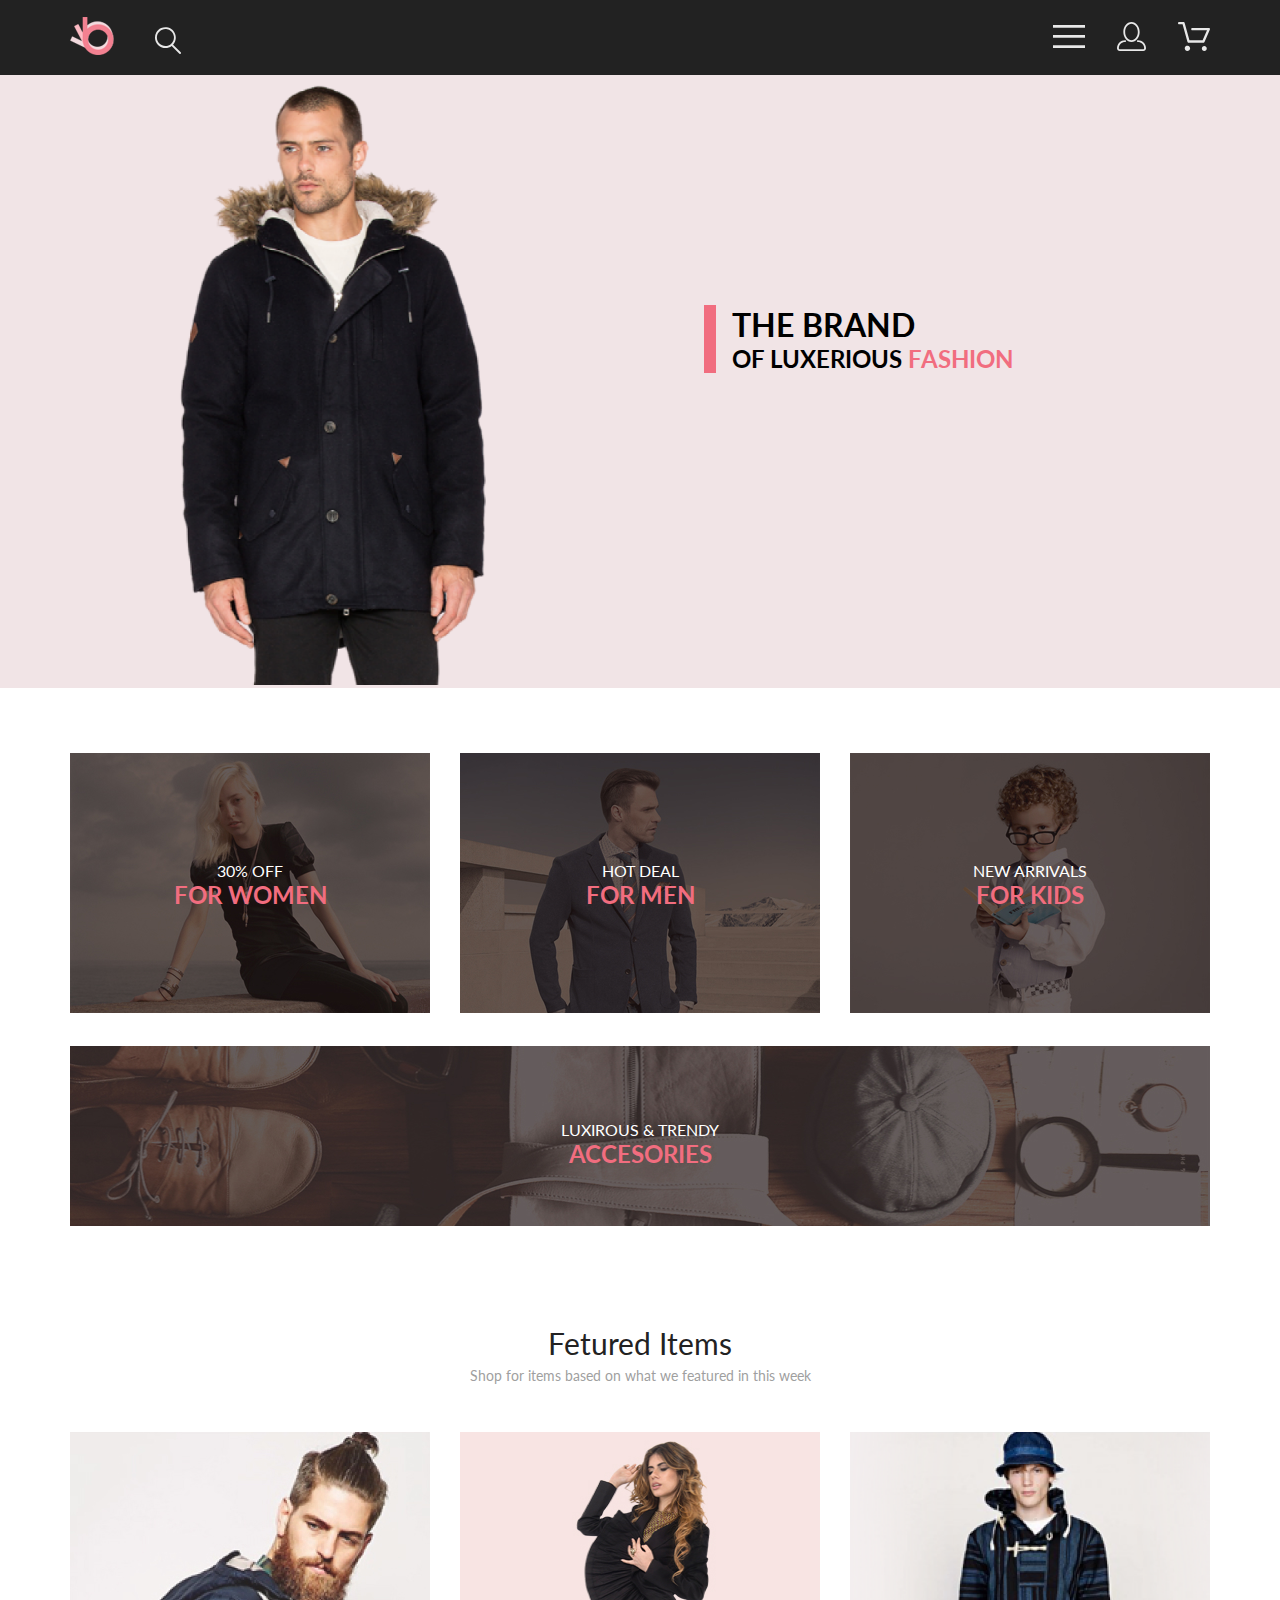
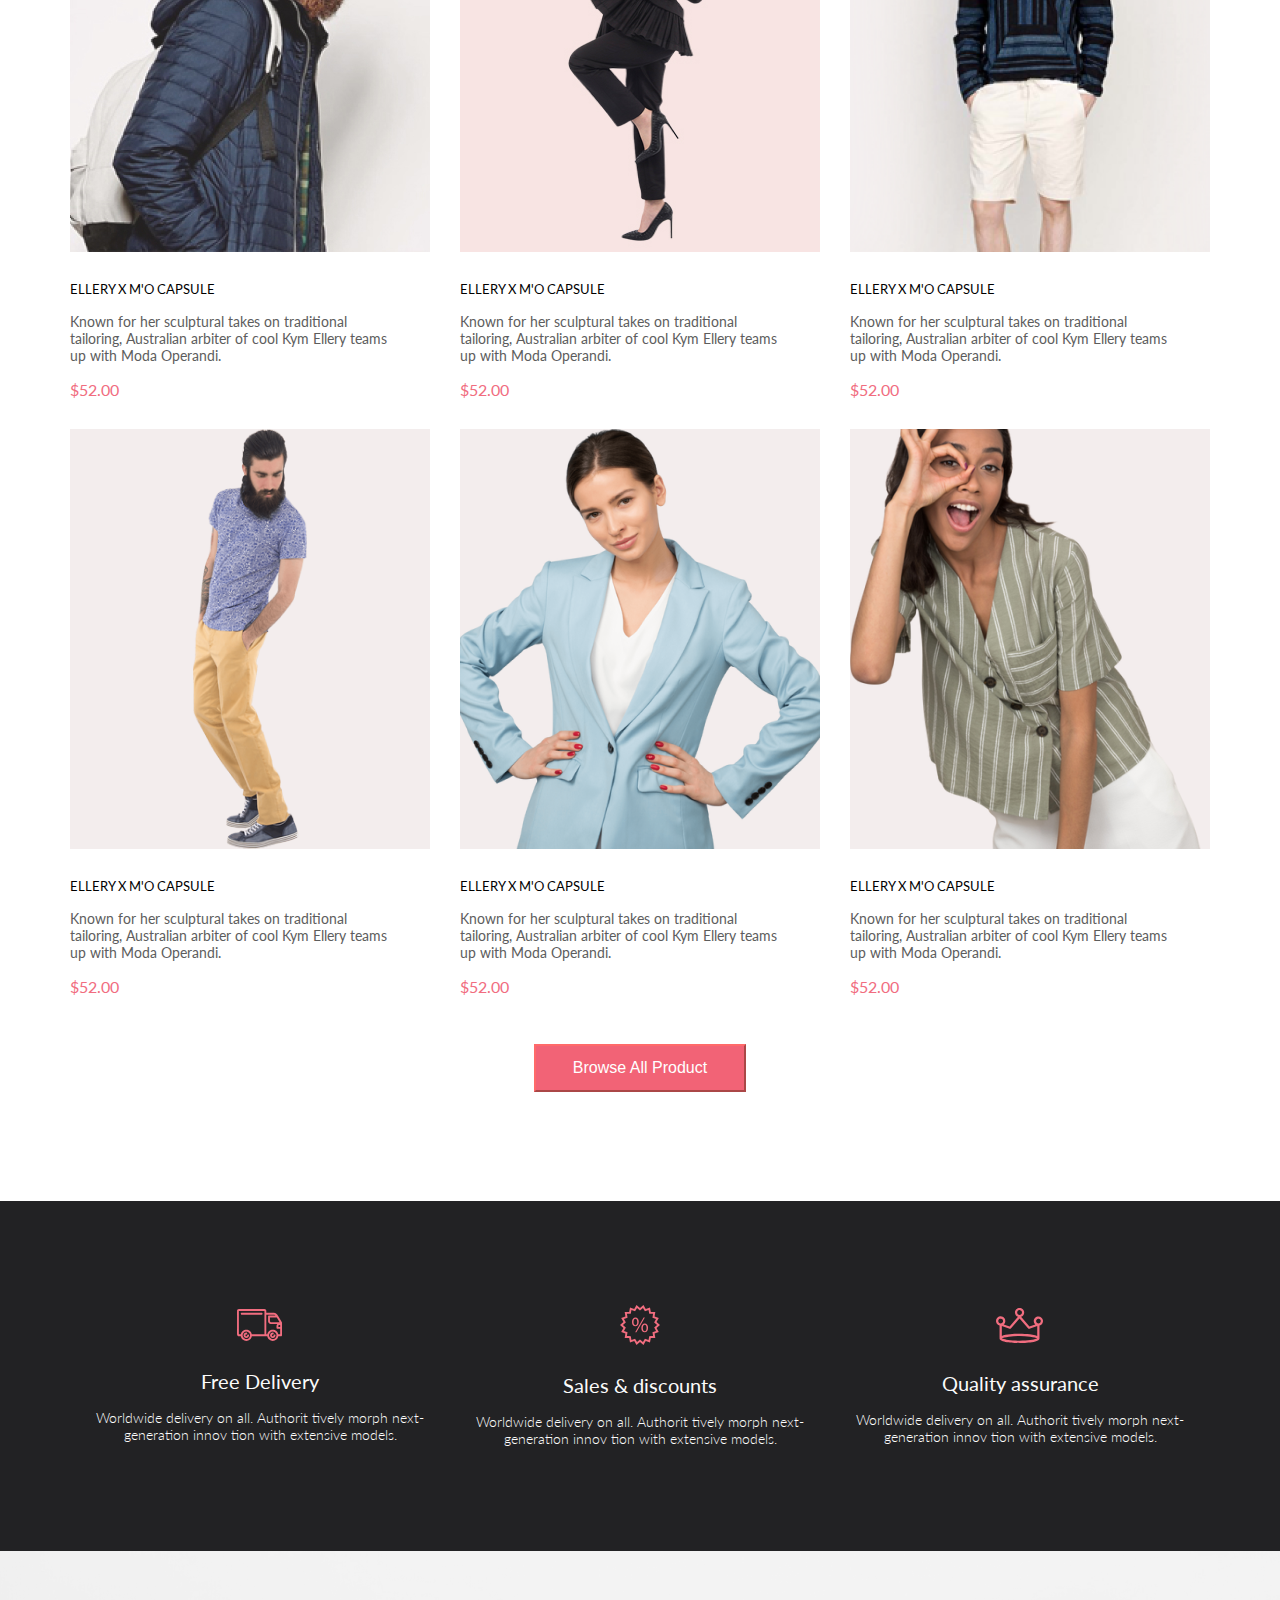
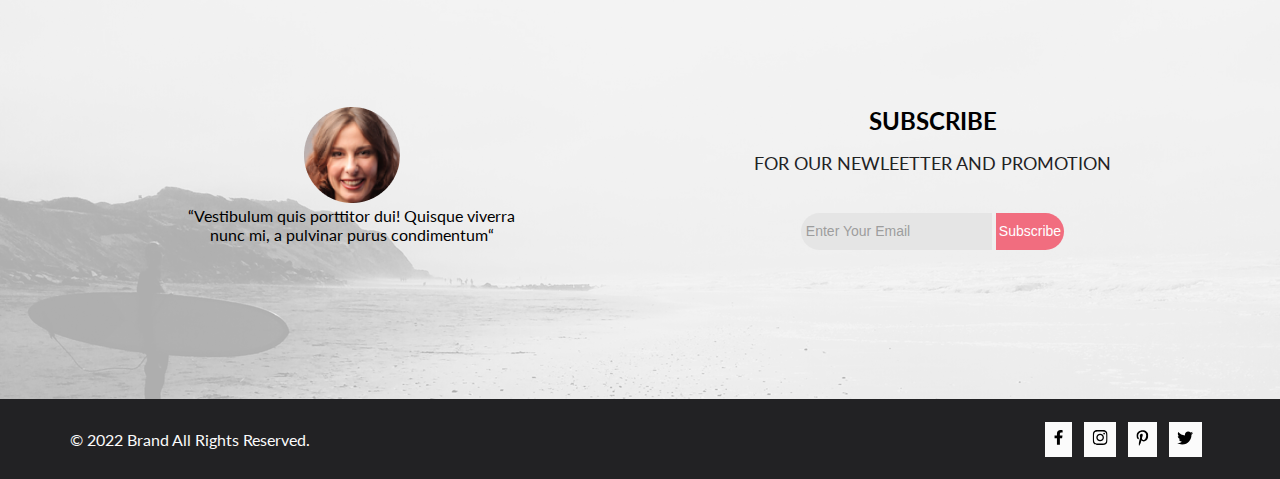
==== commit 6a3575e4: "Адаптив телефона" ====
--- a/index.html
+++ b/index.html
@@ -13,27 +13,28 @@
 </head>
 
 <body>
-  <div class="top_box">
-   <header class="header center">
-      <div class="header__left">
-         <a href="#"><img src="img/logo.svg" alt="logo"></a>
-         <a href="#"><svg width="27" height="28" viewBox="0 0 27 28" fill="none" xmlns="http://www.w3.org/2000/svg">
-            <path
-               d="M19.0596 17.6259C20.6713 15.8658 21.6282 13.6048 21.7698 11.2225C21.9113 8.84018 21.2288 6.48173 19.8369 4.54318C18.445 2.60463 16.4285 1.20404 14.126 0.576619C11.8234 -0.0508009 9.3751 0.13316 7.19217 1.09761C5.00923 2.06205 3.22463 3.74825 2.13804 5.87302C1.05145 7.9978 0.729054 10.4318 1.225 12.7661C1.72094 15.1005 3.00501 17.1932 4.86158 18.6927C6.71814 20.1922 9.03413 21.0072 11.4206 21.0009C13.673 21.004 15.8645 20.27 17.6606 18.9109L25.4086 26.7179C25.4941 26.807 25.5965 26.8781 25.7099 26.927C25.8232 26.9759 25.9452 27.0017 26.0686 27.0029C26.1923 27.0033 26.3148 26.9782 26.4283 26.9292C26.5419 26.8801 26.6441 26.8082 26.7286 26.7179C26.9025 26.537 26.9997 26.2958 26.9997 26.0449C26.9997 25.794 26.9025 25.5528 26.7286 25.3719L19.0596 17.6259ZM2.88662 10.5009C2.89946 8.81563 3.41094 7.17187 4.35659 5.77685C5.30224 4.38183 6.63972 3.29801 8.20044 2.662C9.76115 2.02599 11.4752 1.86627 13.1266 2.20298C14.7779 2.53969 16.2926 3.35775 17.4797 4.55404C18.6668 5.75033 19.4732 7.27129 19.7972 8.92519C20.1212 10.5791 19.9483 12.2919 19.3002 13.8476C18.6522 15.4034 17.5581 16.7325 16.1559 17.6674C14.7536 18.6023 13.1059 19.1011 11.4206 19.1009C9.14916 19.0901 6.97482 18.1784 5.37484 16.566C3.77486 14.9537 2.87998 12.7724 2.88662 10.5009Z"
-               fill="#E8E8E8" /></a>
-         </svg>
-      </div>
-      <div class="header__right">
-         <div class="menu">
-            <div>
-               <label for="switcher"><svg xmlns="http://www.w3.org/2000/svg" width="32" height="23" viewBox="0 0 32 23"
-                     fill="none">
-                     <path d="M0 23V20.31H32V23H0ZM0 12.76V10.07H32V12.76H0ZM0 2.69V0H32V2.69H0Z" fill="#E8E8E8" />
-                  </svg>
-               </label>
-               <input id="switcher" type="checkbox" checked>
-               <div class="menu_drop">
-                  <h3><div class="menu_drop_heading">MENU</h3>
+   <div class="top_box">
+      <header class="header center">
+         <div class="header__left">
+            <a href="#"><img src="img/logo.svg" alt="logo"></a>
+            <a href="#"><svg width="27" height="28" viewBox="0 0 27 28" fill="none" xmlns="http://www.w3.org/2000/svg">
+                  <path
+                     d="M19.0596 17.6259C20.6713 15.8658 21.6282 13.6048 21.7698 11.2225C21.9113 8.84018 21.2288 6.48173 19.8369 4.54318C18.445 2.60463 16.4285 1.20404 14.126 0.576619C11.8234 -0.0508009 9.3751 0.13316 7.19217 1.09761C5.00923 2.06205 3.22463 3.74825 2.13804 5.87302C1.05145 7.9978 0.729054 10.4318 1.225 12.7661C1.72094 15.1005 3.00501 17.1932 4.86158 18.6927C6.71814 20.1922 9.03413 21.0072 11.4206 21.0009C13.673 21.004 15.8645 20.27 17.6606 18.9109L25.4086 26.7179C25.4941 26.807 25.5965 26.8781 25.7099 26.927C25.8232 26.9759 25.9452 27.0017 26.0686 27.0029C26.1923 27.0033 26.3148 26.9782 26.4283 26.9292C26.5419 26.8801 26.6441 26.8082 26.7286 26.7179C26.9025 26.537 26.9997 26.2958 26.9997 26.0449C26.9997 25.794 26.9025 25.5528 26.7286 25.3719L19.0596 17.6259ZM2.88662 10.5009C2.89946 8.81563 3.41094 7.17187 4.35659 5.77685C5.30224 4.38183 6.63972 3.29801 8.20044 2.662C9.76115 2.02599 11.4752 1.86627 13.1266 2.20298C14.7779 2.53969 16.2926 3.35775 17.4797 4.55404C18.6668 5.75033 19.4732 7.27129 19.7972 8.92519C20.1212 10.5791 19.9483 12.2919 19.3002 13.8476C18.6522 15.4034 17.5581 16.7325 16.1559 17.6674C14.7536 18.6023 13.1059 19.1011 11.4206 19.1009C9.14916 19.0901 6.97482 18.1784 5.37484 16.566C3.77486 14.9537 2.87998 12.7724 2.88662 10.5009Z"
+                     fill="#E8E8E8" />
+               </svg>
+            </a>
+         </div>
+         <div class="header__right">
+            <div class="menu">
+               <div>
+                  <label for="switcher"><svg xmlns="http://www.w3.org/2000/svg" width="32" height="23"
+                        viewBox="0 0 32 23" fill="none">
+                        <path d="M0 23V20.31H32V23H0ZM0 12.76V10.07H32V12.76H0ZM0 2.69V0H32V2.69H0Z" fill="#E8E8E8" />
+                     </svg>
+                  </label>
+                  <input id="switcher" type="checkbox" checked>
+                  <div class="menu_drop">
+                     <h3 class="menu_drop_heading">MENU</h3>
                      <ul class="menu_drop_ul">
                         <li><a class="menu_drop_link" href="#">Man</a>
                            <div class="menu_drop_content">
@@ -50,20 +51,22 @@
                               <a href="#" class="menu_drop-link">Polos</a>
                               <a href="#" class="menu_drop-link">T-Shirts</a>
                               <a href="#" class="menu_drop-link">Shirts</a>
-                           </div></li>
+                           </div>
+                        </li>
                         <li><a class="menu_drop_link" href="#">Kids</a>
                            <div class="menu_drop_content">
-                              
+
                               <a href="#" class="menu_drop-link">Jackets & Coats</a>
                               <a href="#" class="menu_drop-link">Polos</a>
                               <a href="#" class="menu_drop-link">T-Shirts</a>
                               <a href="#" class="menu_drop-link">Shirts</a>
                               <a href="#" class="menu_drop-link">Bags</a>
-                           </div></li>
+                           </div>
+                        </li>
                      </ul>
                   </div>
                </div>
-             </div>
+            </div>
             <a href="#" class="link_menu"><svg width="29" height="29" viewBox="0 0 29 29" fill="none"
                   xmlns="http://www.w3.org/2000/svg">
                   <path
@@ -76,25 +79,25 @@
                      d="M26.2009 29C25.5532 28.9738 24.9415 28.6948 24.4972 28.2227C24.0529 27.7506 23.8114 27.1232 23.8245 26.475C23.8376 25.8269 24.1043 25.2097 24.5673 24.7559C25.0303 24.3022 25.6527 24.048 26.301 24.048C26.9493 24.048 27.5717 24.3022 28.0347 24.7559C28.4977 25.2097 28.7644 25.8269 28.7775 26.475C28.7906 27.1232 28.549 27.7506 28.1047 28.2227C27.6604 28.6948 27.0488 28.9738 26.401 29H26.2009ZM6.75293 26.32C6.75293 25.79 6.91011 25.2718 7.20459 24.8311C7.49907 24.3904 7.91764 24.0469 8.40735 23.844C8.89705 23.6412 9.43594 23.5881 9.95581 23.6915C10.4757 23.7949 10.9532 24.0502 11.328 24.425C11.7028 24.7998 11.9581 25.2773 12.0615 25.7972C12.1649 26.317 12.1118 26.8559 11.9089 27.3456C11.7061 27.8353 11.3626 28.2539 10.9219 28.5483C10.4812 28.8428 9.96304 29 9.43298 29C9.08087 29.0003 8.73212 28.9311 8.40674 28.7966C8.08136 28.662 7.78569 28.4646 7.53662 28.2158C7.28755 27.9669 7.09001 27.6713 6.9552 27.3461C6.82039 27.0208 6.75098 26.6721 6.75098 26.32H6.75293ZM10.553 20.686C10.2935 20.6868 10.0409 20.6024 9.83411 20.4457C9.62727 20.2891 9.47758 20.0689 9.40796 19.819L4.57495 2.36401H1.18201C0.868521 2.36401 0.567859 2.23947 0.346191 2.01781C0.124523 1.79614 0 1.49549 0 1.18201C0 0.868519 0.124523 0.567873 0.346191 0.346205C0.567859 0.124537 0.868521 5.81268e-06 1.18201 5.81268e-06H5.46301C5.7225 -0.00080736 5.97504 0.0837201 6.18176 0.240568C6.38848 0.397416 6.53784 0.617884 6.60693 0.868006L11.4399 18.323H24.6179L29.001 8.27501H14.401C14.2428 8.27961 14.0854 8.25242 13.9379 8.19507C13.7904 8.13771 13.6559 8.05134 13.5424 7.94108C13.4288 7.83082 13.3386 7.69891 13.277 7.55315C13.2154 7.40739 13.1836 7.25075 13.1836 7.0925C13.1836 6.93426 13.2154 6.77762 13.277 6.63186C13.3386 6.4861 13.4288 6.35419 13.5424 6.24393C13.6559 6.13367 13.7904 6.0473 13.9379 5.98994C14.0854 5.93259 14.2428 5.90541 14.401 5.91001H30.814C31.0097 5.90996 31.2022 5.95866 31.3744 6.05172C31.5465 6.14478 31.6928 6.27926 31.7999 6.44301C31.9078 6.60729 31.9734 6.79569 31.9908 6.99145C32.0083 7.18721 31.9771 7.38424 31.9 7.565L26.495 19.977C26.4026 20.1876 26.251 20.3668 26.0585 20.4927C25.866 20.6186 25.641 20.6858 25.411 20.686H10.553Z"
                      fill="#E8E8E8" />
                </svg></a>
-            </div>
-         </header>
-         <section class="top">
-            <div class="top__left">
-               <img src="img/top-img.png" alt="top img">
-            </div>
-            <div class="top__right">
-               <div class="top__content">
-                  <h1 class="top__heading">THE BRAND</h1>
-                  <h2 class="top__heading-mini">OF LUXERIOUS <span>FASHION</span></h2>
-               </div>
-            </div>
-         </section>
-        </div>
-         </div>
-         
-
-
+         </div>
+      </header>
+      <section class="top">
+         <div class="top__left">
+            <img src="img/top-img.png" alt="top img">
+         </div>
+         <div class="top__right">
+            <div class="top__content">
+               <h1 class="top__heading">THE BRAND</h1>
+               <h2 class="top__heading-mini">OF LUXERIOUS <span>FASHION</span></h2>
+            </div>
+         </div>
+      </section>
+   </div>
   
+
+
+
+
    <section class="sale center">
       <div class="sale__content">
          <div class="sale__item">
@@ -134,7 +137,7 @@
          <div class="product_content">
             <img class="product__img" src="img/product-1.jpg" alt="product-img">
             <div class="product_info">
-               <a href="#" class="pruduct_heading">ELLERY X M'O CAPSULE</a>
+               <a href="#" class="product_heading">ELLERY X M'O CAPSULE</a>
                <p class="product_text">Known for her sculptural takes on traditional <br> tailoring, Australian arbiter
                   of
                   cool
@@ -158,7 +161,7 @@
          <div class="product_content">
             <img src="/img/card_2.jpg" alt="" class="product__img">
             <div class="product_info">
-               <a href="#" class="pruduct_heading">ELLERY X M'O CAPSULE</a>
+               <a href="#" class="product_heading">ELLERY X M'O CAPSULE</a>
                <p class="product_text">Known for her sculptural takes on traditional <br> tailoring, Australian arbiter
                   of
                   cool
@@ -181,9 +184,9 @@
 
          </div>
          <div class="product_content">
-            <img src="/img/Product3 (2).png" alt="" class="product__img">
-            <div class="product_info">
-               <a href="#" class="pruduct_heading">ELLERY X M'O CAPSULE</a>
+            <img src="/img/Product3.png" alt="" class="product__img">
+            <div class="product_info">
+               <a href="#" class="product_heading">ELLERY X M'O CAPSULE</a>
                <p class="product_text">Known for her sculptural takes on traditional <br> tailoring, Australian arbiter
                   of
                   cool
@@ -206,9 +209,9 @@
 
          </div>
          <div class="product_content">
-            <img src="/img/Product4 (2).png" alt="" class="product__img">
-            <div class="product_info">
-               <a href="#" class="pruduct_heading">ELLERY X M'O CAPSULE</a>
+            <img src="/img/Product4.png" alt="" class="product__img">
+            <div class="product_info">
+               <a href="#" class="product_heading">ELLERY X M'O CAPSULE</a>
                <p class="product_text">Known for her sculptural takes on traditional <br> tailoring, Australian arbiter
                   of
                   cool
@@ -233,7 +236,7 @@
          <div class="product_content">
             <img src="/img/Product5.png" alt="" class="product__img">
             <div class="product_info">
-               <a href="#" class="pruduct_heading">ELLERY X M'O CAPSULE</a>
+               <a href="#" class="product_heading">ELLERY X M'O CAPSULE</a>
                <p class="product_text">Known for her sculptural takes on traditional <br> tailoring, Australian arbiter
                   of
                   cool
@@ -258,7 +261,7 @@
          <div class="product_content">
             <img src="/img/product6.png" alt="" class="product__img">
             <div class="product_info">
-               <a href="#" class="pruduct_heading">ELLERY X M'O CAPSULE</a>
+               <a href="#" class="product_heading">ELLERY X M'O CAPSULE</a>
                <p class="product_text">Known for her sculptural takes on traditional <br> tailoring, Australian arbiter
                   of
                   cool
@@ -282,11 +285,14 @@
          </div>
       </div>
       <div class="botton">
-         <button class="product_button">Browse All Product</button>
+         <form action="catalog.html" target="_blank">
+            <button class="product_button">Browse All Product</button>
+         </form>
+         
       </div>
 
    </section>
-   <section class="feature center">
+   <div class="feature center">
       <article class="feature_item">
          <svg xmlns="http://www.w3.org/2000/svg" width="46" height="32" viewBox="0 0 46 32" fill="none">
             <path
@@ -318,7 +324,7 @@
          <p class="feature_text">Worldwide delivery on all. Authorit tively morph next-generation innov tion with
             extensive models.</p>
       </article>
-   </section>
+   </div>
    <footer>
       <div class="footer_top ">
          <div class="footer_background center">
--- a/style.css
+++ b/style.css
@@ -1,671 +1,1144 @@
-
 * {
-   margin: 0;
-   padding: 0;
+  margin: 0;
+  padding: 0;
+  box-sizing: border-box;
 }
 
 body {
-   font-family: 'Lato', sans-serif;
-
+  font-family: "Lato", sans-serif;
+  overflow-x: hidden;
 }
 
 img {
-   max-width: 100%;
-   height: auto;
+  max-width: 100%;
+  height: auto;
 }
 
 a {
-   text-decoration: none;
-}
-
+  text-decoration: none;
+}
 
 .center {
-   padding-left: calc(50% - 570px);
-   padding-right: calc(50% - 570px);
+  padding-left: calc(50% - 570px);
+  padding-right: calc(50% - 570px);
 }
 
 span {
-   color: #F16D7F;
+  color: #f16d7f;
+}
+
+summary {
+  display: block;
+}
+summary::-webkit-details-marker {
+  display: none;
+}
+
+.botton {
+  display: flex;
+  flex-wrap: nowrap;
+  flex-direction: row;
+  justify-content: center;
+  align-items: center;
+  padding-top: 48px;
+}
+.botton .product_button {
+  width: 212px;
+  height: 48px;
+  border-color: #ff6a6a;
+  color: white;
+  font-size: 16px;
+  background: #f26376;
+  transition: 0.3s linear;
+}
+.botton .product_button:hover {
+  color: #f26376;
+  background: white;
 }
 
 .top_box {
-   position: relative;
-   overflow: hidden;
-}
-
-.header {
-   height: 75px;
-   background: #222222;
-   display: flex;
-   justify-content: space-between;
-   align-items: center;
-}
-
-.header__left {
-   display: flex;
-   align-items: flex-end;
-   gap: 40px;
-
-}
-
-.header__right {
-
-   display: flex;
-   align-items: center;
-   gap: 32px;
-}
-
-.menu {
-   display: flex;
-   align-items: center;
-   justify-content: center;
-   gap: 33px;
-
-}
-
-.menu_drop {
-   position: absolute;
-   top: 75px;
-   right: 0;
-   background: #FFF;
-   padding: 33px;
-   width: 232px;
-   box-sizing: border-box;
-   transition: right .5s;
-}
-
-.menu_drop_heading {
-   color: #000;
-   font-size: 14px;
-   font-style: normal;
-   font-weight: 700;
-   line-height: normal;
-   margin-bottom: 4px;
-}
-
-.menu_drop_link {
-   color: #F16D7F;
-   font-size: 14px;
-   font-style: normal;
-   font-weight: 400;
-   line-height: normal;
-   text-transform: uppercase;
-
-}
-
-.menu_drop_ul {
-   display: flex;
-   flex-direction: column;
-   gap: 20px;
-}
-
-.menu_drop_content {
-   display: flex;
+  position: relative;
+}
+.top_box .header {
+  height: 75px;
+  background: #222222;
+  display: flex;
+  justify-content: space-between;
+  align-items: center;
+}
+.top_box .header__left {
+  display: flex;
+  align-items: flex-end;
+  gap: 40px;
+}
+.top_box .header__right {
+  display: flex;
+  align-items: center;
+  gap: 32px;
+}
+.top_box .header .menu {
+  display: flex;
+  align-items: center;
+  justify-content: center;
+  gap: 33px;
+}
+.top_box .header .menu_drop {
+  position: absolute;
+  top: 75px;
+  right: 0;
+  background: #fff;
+  padding: 33px;
+  width: 232px;
+  box-sizing: border-box;
+  transition: right 0.5s;
+  z-index: 1;
+}
+.top_box .header .menu_drop_heading {
+  color: #000;
+  font-size: 14px;
+  font-style: normal;
+  font-weight: 700;
+  line-height: normal;
+  margin-bottom: 4px;
+}
+.top_box .header .menu_drop_link {
+  color: #f16d7f;
+  font-size: 14px;
+  font-style: normal;
+  font-weight: 400;
+  line-height: normal;
+  text-transform: uppercase;
+}
+.top_box .header .menu_drop_ul {
+  display: flex;
+  flex-direction: column;
+  gap: 20px;
+}
+.top_box .header .menu_drop_content {
+  display: flex;
+  flex-direction: column;
+  gap: 20px;
+  margin-top: 12px;
+  margin-left: 22px;
+}
+.top_box .header .menu_drop-link {
+  color: #6f6e6e;
+  font-size: 14px;
+  font-style: normal;
+  font-weight: 400;
+  line-height: normal;
+}
+.top_box .header .menu_drop-link:hover {
+  color: #f16d7f;
+}
+.top_box .header .menu ul {
+  list-style-type: none;
+}
+.top_box .header .menu #switcher {
+  display: none;
+}
+.top_box .header .menu #switcher:checked ~ .menu_drop {
+  right: -232px;
+}
+.top_box .top {
+  padding-left: calc(50% - 800px);
+  padding-right: calc(50% - 800px);
+  background: #f1e4e6;
+  display: flex;
+}
+.top_box .top__left {
+  width: 50%;
+}
+.top_box .top__right {
+  width: 50%;
+  padding-left: 64px;
+  box-sizing: border-box;
+}
+.top_box .top__content {
+  margin-top: 40%;
+  border-left: 12px solid #f16d7f;
+  padding-left: 16px;
+  font-style: normal;
+  font-weight: 900;
+  line-height: normal;
+}
+
+.filter {
+  padding: 13px 16px 16px;
+  box-sizing: border-box;
+  position: absolute;
+  z-index: 1;
+}
+.filter-box {
+  position: relative;
+  height: 40px;
+  width: 360px;
+}
+.filter__link {
+  font-style: normal;
+  font-weight: 400;
+  font-size: 14px;
+  line-height: 17px;
+  color: #6f6e6e;
+}
+.filter:hover {
+  color: #f16d7f;
+}
+.filter__box {
+  display: flex;
+  flex-direction: column;
+  padding: 24px 16px;
+  gap: 11px;
+}
+.filter-sort {
+  padding-top: 39px;
+  display: flex;
+  gap: 30px;
+  align-items: center;
+}
+.filter__summary {
+  display: flex;
+  gap: 11px;
+  align-items: center;
+}
+.filter[open] {
+  background: #ffffff;
+  box-shadow: 6px 4px 35px rgba(0, 0, 0, 0.21);
+}
+.filter[open] .filter__summary {
+  color: #f16d7f;
+}
+.filter[open] .filter__img path {
+  fill: #f16d7f;
+}
+.filter__category {
+  margin-top: 16px;
+}
+.filter__category-summary {
+  font-style: normal;
+  font-weight: 400;
+  font-size: 14px;
+  line-height: 17px;
+  color: #6f6e6e;
+  padding: 8px 11px 11px;
+  border-left: 5px solid #f16d7f;
+  border-bottom: 1px solid #ebebeb;
+}
+.filter__category[open] .filter__category-summary {
+  color: #f16d7f;
+}
+
+.head {
+  display: flex;
+  flex-direction: row;
+  justify-content: space-between;
+  align-items: center;
+  padding-top: 60px;
+  padding-bottom: 60px;
+  background: #f8f3f4;
+}
+.head_heading {
+  font-size: 24px;
+  font-style: normal;
+  font-weight: 400;
+  line-height: normal;
+  color: #f16d7f;
+}
+.head .breadcrumb {
+  display: flex;
+}
+.head .breadcrumb__box-link:last-child .breadcrumb__link {
+  color: #f16d7f;
+}
+.head .breadcrumb__box-link:not(:last-child)::after {
+  content: "/";
+  padding-left: 8px;
+  padding-right: 8px;
+  font-weight: 300;
+  font-size: 14px;
+  line-height: 17px;
+  color: #636363;
+}
+.head .breadcrumb__link {
+  font-size: 14px;
+  font-style: normal;
+  font-weight: 300;
+  line-height: normal;
+  color: #636363;
+}
+
+.slider {
+  background: #f7f7f7;
+  display: flex;
+  align-items: center;
+  justify-content: center;
+  position: relative;
+}
+.slider .slider__arrov {
+  position: absolute;
+  background: rgba(42, 42, 42, 0.15);
+  width: 47px;
+  height: 47px;
+  display: flex;
+  justify-content: center;
+  align-items: center;
+}
+.slider .slider__arrov:hover path {
+  fill: #f16d7f;
+}
+.slider_left {
+  left: 0;
+}
+.slider_right {
+  right: 0;
+}
+
+.content {
+  padding-bottom: 130px;
+  position: relative;
+}
+.content__size {
+  background: #fff;
+  gap: 12px;
+  display: flex;
+  flex-direction: column;
+  align-items: center;
+  justify-content: center;
+  text-align: center;
+  border: 1px solid #eaeaea;
+  margin: -50px auto 0;
+}
+.content__heading {
+  padding-top: 64px;
+  font-size: 14px;
+  font-style: normal;
+  font-weight: 300;
+  line-height: normal;
+  color: #f16d7f;
+}
+.content__line-little {
+  border-bottom: 3px solid #f16d7f;
+  width: 63px;
+  height: 3.025px;
+}
+.content__head {
+  color: #4d4d4d;
+  font-size: 18px;
+  font-style: normal;
+  font-weight: 300;
+  line-height: normal;
+  margin-bottom: 48px;
+}
+.content__text {
+  color: #5e5e5e;
+  text-align: center;
+  font-size: 14px;
+  font-style: normal;
+  font-weight: 300;
+  line-height: normal;
+  max-width: 555px;
+  margin-bottom: 32px;
+}
+.content_price {
+  font-size: 24px;
+  font-style: normal;
+  font-weight: 300;
+  line-height: normal;
+  color: #f16d7f;
+}
+.content__line-big {
+  border-bottom: 1px solid #eaeaea;
+  width: 641px;
+  margin-top: 65px;
+  margin-bottom: 65px;
+}
+
+.sort {
+  display: flex;
+  gap: 42px;
+  margin-bottom: 48px;
+  margin-top: 48px;
+}
+.sort__summary {
+  color: #6f6e6e;
+  font-size: 14px;
+  font-style: normal;
+  font-weight: 400;
+  line-height: normal;
+}
+.sort__details {
+  color: #6F6E6E;
+  font-family: Lato;
+  font-size: 10px;
+  font-style: normal;
+  font-weight: 400;
+  line-height: normal;
+}
+
+.botton__add {
+  width: 212px;
+  height: 48px;
+  display: flex;
+  border: 1px solid #f16d7f;
+  font-style: normal;
+  font-weight: 400;
+  font-size: 16px;
+  line-height: 19px;
+  color: #f16d7f;
+  justify-content: center;
+  align-items: center;
+  gap: 22px;
+  margin-bottom: 65px;
+}
+
+.sale {
+  padding-top: 65px;
+  background: #fff;
+}
+.sale .sale__content {
+  display: flex;
+  flex-direction: row;
+  flex-wrap: wrap;
+  align-content: center;
+  justify-content: center;
+  align-items: center;
+  gap: 30px;
+  margin-bottom: 30px;
+}
+.sale .sale__item {
+  position: relative;
+}
+.sale .sale__item:hover {
+  opacity: 0.8;
+}
+.sale__text {
+  position: absolute;
+  top: 50%;
+  left: 50%;
+  transform: translate(-50%, -50%);
+  color: #fff;
+  text-align: center;
+  font-size: 16px;
+  font-style: normal;
+  font-weight: 400;
+  line-height: normal;
+}
+.sale__item__big {
+  position: relative;
+  padding-bottom: 96px;
+}
+.sale__item__big:hover {
+  opacity: 0.8;
+}
+.sale__text_big {
+  position: absolute;
+  top: 35%;
+  left: 50%;
+  transform: translate(-50%, -50%);
+  color: #fff;
+  text-align: center;
+  font-size: 16px;
+  font-style: normal;
+  font-weight: 400;
+  line-height: normal;
+}
+
+.bascet {
+  padding-top: 96px;
+  padding-bottom: 128px;
+  display: flex;
+  gap: 128px;
+}
+.bascet__card_item {
+  max-width: 714px;
+  height: 260px;
+  margin-bottom: 40px;
+  display: flex;
+  position: relative;
+  box-shadow: 5px 5px 5px 0px rgba(0, 0, 0, 0.3);
+}
+.bascet__card_item .bascet__card_header {
+  color: #000;
+  font-size: 24px;
+  font-style: normal;
+  font-weight: 400;
+  line-height: normal;
+  margin-bottom: 42px;
+}
+.bascet__card_item .bascet__card_description {
+  padding: 14px 67px 100px 30px;
+  gap: 6px;
+  display: flex;
+  flex-direction: column;
+  padding-left: 31px;
+}
+.bascet__card_item .bascet__card_description_product {
+  color: #575757;
+  font-family: Lato;
+  font-size: 22px;
+  font-style: normal;
+  font-weight: 400;
+  line-height: normal;
+}
+.bascet__card_item .bascet__card_description input[type=number] {
+  border: 1px solid #eaeaea;
+  width: 44px;
+  height: 24.949px;
+  color: #656565;
+  text-indent: 12px;
+  font-size: 18px;
+  font-style: normal;
+  font-weight: 400;
+  line-height: normal;
+}
+.bascet__card_item .bascet__card_description input[type=number]::-webkit-outer-spin-button,
+.bascet__card_item .bascet__card_description input[type=number]::-webkit-inner-spin-button {
+  -webkit-appearance: none;
+  margin: 0;
+}
+.bascet__card_item .bascet__card_svg {
+  position: absolute;
+  right: 22px;
+  top: 22px;
+  border: none;
+  background: none;
+  cursor: pointer;
+}
+.bascet__button {
+  display: flex;
+  gap: 150px;
+}
+.bascet__button_item {
+  color: #000;
+  font-size: 14px;
+  font-style: normal;
+  font-weight: 300;
+  line-height: normal;
+  padding: 17px 40px;
+  background: white;
+  border: 1px solid #a4a4a4;
+  cursor: pointer;
+}
+.bascet__button_item:hover {
+  background-color: #f16d7f;
+  transition: all 0.2s ease-in-out;
+  color: white;
+}
+.bascet .bascet__right {
+  display: flex;
+  max-width: 360px;
+  flex-direction: column;
+  gap: 57px;
+}
+.bascet .bascet__right .form {
+  display: flex;
+  gap: 20px;
+  flex-direction: column;
+}
+.bascet .bascet__right .form__heading {
+  color: #000;
+  font-size: 16px;
+  font-style: normal;
+  font-weight: 300;
+  line-height: normal;
+}
+.bascet .bascet__right .form__input {
+  display: flex;
+  flex-direction: column;
+}
+.bascet .bascet__right .form__input_text {
+  width: 350px;
+  height: 45px;
+  padding-left: 15px;
+  color: #b1b1b1;
+  font-size: 13px;
+  font-style: normal;
+  font-weight: 300;
+  line-height: normal;
+  border: 1px solid #a4a4a4;
+}
+.bascet .bascet__right .form__input .form__button {
+  border: 1px solid #a4a4a4;
+  width: 101.408px;
+  height: 35px;
+  background: white;
+  font-size: 11px;
+  font-style: normal;
+  font-weight: 300;
+  line-height: normal;
+  cursor: pointer;
+}
+.bascet .bascet__right .form__input .form__button:hover {
+  background-color: #f16d7f;
+  transition: all 0.2s ease-in-out;
+  color: white;
+}
+.bascet .bascet__right .cart__total {
+  background-color: #f5f3f3;
+  padding: 40px 40px;
+  display: flex;
+  flex-direction: column;
+  align-items: end;
+}
+.bascet .bascet__right .cart__total-mini {
+  color: #4a4a4a;
+  font-size: 11px;
+  font-style: normal;
+  font-weight: 400;
+  line-height: normal;
+  margin-bottom: 12px;
+}
+.bascet .bascet__right .cart__total-mini span {
+  margin-left: 21px;
+}
+.bascet .bascet__right .cart__total-big {
+  color: #000;
+  font-size: 16px;
+  font-style: normal;
+  font-weight: 300;
+  line-height: normal;
+  margin-bottom: 21px;
+}
+.bascet .bascet__right .cart__total-big span {
+  margin-left: 21px;
+}
+.bascet .bascet__right .cart__total-line {
+  width: 275px;
+  height: 1px;
+  background-color: #e2e2e2;
+  margin-bottom: 17px;
+}
+.bascet .bascet__right .cart__total-buttoon {
+  padding: 15px 48px;
+  color: #fff;
+  font-size: 14px;
+  font-weight: 300;
+  background: #f16d7f;
+  border: none;
+  line-height: 19px;
+  cursor: pointer;
+}
+.bascet .bascet__right .cart__total-buttoon:hover {
+  background-color: white;
+  color: #f16d7f;
+  border: 1px solid #f16d7f;
+  transition: all 0.2s ease-in-out;
+}
+
+.form-registration .registration-box {
+  display: flex;
+  justify-content: space-between;
+  padding-top: 64px;
+  padding-bottom: 96px;
+}
+.form-registration .registration-block {
+  margin-right: 128px;
+}
+.form-registration .registration-block .registration-form-heading {
+  color: #222;
+  font-family: Lato;
+  font-size: 16px;
+  font-style: normal;
+  font-weight: 300;
+  line-height: normal;
+}
+.form-registration .registration-block .form-registration-input {
+  width: 360px;
+  background: #ffffff;
+  border: 1px solid #a4a4a4;
+  padding: 15px 17px;
+  margin-top: 20px;
+}
+.form-registration .registration-block .radio-input {
+  margin-right: 10px;
+  margin-bottom: 33px;
+  margin-top: 20px;
+}
+.form-registration .registration-block .radio-name {
+  font-family: Lato;
+  font-style: normal;
+  font-weight: 300;
+  font-size: 11px;
+  line-height: 13px;
+  color: #000000;
+  margin-right: 20px;
+}
+.form-registration .registration-block .form-registration-text {
+  max-width: 359px;
+  font-weight: 300;
+  font-size: 13px;
+  line-height: 16px;
+  color: #b1b1b1;
+  margin-block-end: 0;
+  margin-top: 15px;
+  margin-bottom: 40px;
+}
+.form-registration .registration-block .form-registration-button {
+  position: relative;
+  background: #f16d7f;
+  font-size: 14px;
+  line-height: 17px;
+  color: #ffffff;
+  padding: 16px 66px 17px 27px;
+  border: none;
+  cursor: pointer;
+}
+.form-registration .registration-block .form-registration-button:hover {
+  background: white;
+  color: #f16d7f;
+  border: 1px solid #f16d7f;
+  transition: all 0.2s ease-in-out;
+}
+.form-registration .registration-block .form-registration-button:hover .form__svg path {
+  fill: #f16d7f;
+}
+.form-registration .registration-block .form-registration-button .form__svg {
+  position: absolute;
+  right: 27px;
+}
+.form-registration .registration-text-block {
+  color: #000;
+  font-family: Lato;
+  font-size: 24px;
+  font-style: normal;
+  font-weight: 300;
+  line-height: normal;
+}
+.form-registration .registration-text-block .registration-text {
+  padding: 22px 0;
+}
+.form-registration .registration-text-block .registration-ul {
+  display: flex;
+  flex-direction: column;
+  gap: 16px;
+  list-style-image: url(/img/regictr.svg);
+}
+
+.product {
+  padding-bottom: 109px;
+}
+.product_tac {
+  color: #222;
+  font-size: 30px;
+  font-style: normal;
+  font-weight: 400;
+  line-height: normal;
+  display: flex;
+  flex-wrap: wrap;
+  flex-direction: row;
+  justify-content: center;
+  align-content: center;
+}
+.product_tac_text {
+  margin-top: 6px;
+  color: #9f9f9f;
+  font-size: 14px;
+  margin-bottom: 48px;
+  display: flex;
+  flex-direction: row;
+  justify-content: center;
+}
+.product_contents {
+  display: flex;
+  flex-direction: row;
+  flex-wrap: wrap;
+  align-content: center;
+  justify-content: center;
+  align-items: center;
+  gap: 30px;
+}
+.product_content {
+  position: relative;
+  transition: transform 0.25s;
+}
+.product_content:hover {
+  transform: scale(1.05);
+}
+.product__img:hover {
+  filter: brightness(0.5);
+}
+.product_info {
+  display: flex;
+  flex-direction: column;
+  justify-content: center;
+  align-items: flex-start;
+  gap: 16px;
+}
+.product_heading {
+  color: #000;
+  font-size: 13px;
+  font-style: normal;
+  font-weight: 400;
+  line-height: normal;
+  padding-top: 26px;
+}
+.product_text {
+  color: #5d5d5d;
+  font-size: 14px;
+}
+.product_price {
+  color: #f16d7f;
+  font-size: 16px;
+}
+.product__add {
+  position: absolute;
+  top: 35%;
+  right: 30%;
+  color: white;
+  border: 1px solid white;
+  font-size: 14px;
+  font-style: normal;
+  font-weight: 400;
+  line-height: normal;
+  width: 139px;
+  height: 44px;
+  display: flex;
+  align-content: center;
+  justify-content: center;
+  align-items: center;
+  display: none;
+}
+.product_content:hover .product__add {
+  display: flex;
+}
+.product__add:hover svg path {
+  fill: #f16;
+}
+
+.pagination {
+  display: flex;
+  justify-content: center;
+  padding-top: 49px;
+}
+.pagination__border {
+  display: flex;
+  gap: 18px;
+  border: 1px solid #ebebeb;
+  align-items: center;
+  justify-content: center;
+}
+.pagination__link {
+  color: #c4c4c4;
+  font-size: 16px;
+  font-style: normal;
+  font-weight: 300;
+  line-height: normal;
+  padding: 15px;
+}
+.pagination__link:hover {
+  color: #f16d7f;
+}
+.pagination .active {
+  color: #f16d7f;
+}
+
+.feature {
+  background-color: #222224;
+  padding-top: 104px;
+  padding-bottom: 104px;
+  display: flex;
+  align-items: center;
+  justify-content: center;
+}
+.feature .feature_item {
+  display: flex;
+  flex-direction: column;
+  align-items: center;
+  text-align: center;
+}
+.feature_heading {
+  color: #fbfbfb;
+  font-size: 19.96px;
+  font-style: normal;
+  font-weight: 400;
+  line-height: normal;
+  margin-top: 28px;
+  margin-bottom: 16px;
+}
+.feature_text {
+  color: #fbfbfb;
+  font-size: 13.972px;
+  font-style: normal;
+  font-weight: 300;
+  line-height: normal;
+}
+
+.footer_top {
+  background-image: url(../img/Subscribe_backgraund.jpg);
+  background-repeat: no-repeat;
+  background-position: center;
+  background-size: cover;
+}
+.footer_top .footer_background {
+  background: rgba(244, 244, 244, 0.7);
+}
+.footer_top .info_box {
+  display: flex;
+  height: 448px;
+  align-items: center;
+  justify-content: center;
+  align-content: center;
+  text-align: center;
+}
+.footer_top .info_box .info {
+  max-width: 365px;
+  margin-right: 220px;
+}
+.footer_top .info_box_img {
+  display: block;
+  margin: 0 auto;
+  padding-bottom: 30px;
+  padding-top: 97px;
+}
+.footer_top .info_box_text {
+  max-width: 360px;
+  font-family: Lato;
+  font-style: normal;
+  font-weight: normal;
+  font-size: 20px;
+  line-height: 24px;
+  text-align: center;
+  color: #222224;
+  padding-bottom: 125px;
+}
+.footer_top .subscribe-title {
+  font-weight: bold;
+  font-size: 24px;
+  line-height: 40px;
+  text-align: center;
+  padding-bottom: 32px;
+}
+.footer_top .subscribe-subtitle {
+  font-style: normal;
+  font-weight: 400;
+  font-size: 18px;
+  line-height: 30px;
+  text-align: center;
+  color: #222224;
+}
+.footer_top .subscribe .input_email {
+  padding: 15px 25px;
+  border-top-left-radius: 25px;
+  border-bottom-left-radius: 25px;
+  background: #e1e1e1;
+  border: none;
+  font-style: normal;
+  font-weight: normal;
+  font-size: 14px;
+  line-height: 17px;
+  align-items: center;
+  color: #222224;
+  opacity: 0.67;
+  padding: 10px 5px;
+}
+.footer_top .subscribe_button {
+  background: #f16d7f;
+  padding: 15px 25px;
+  border: none;
+  font-style: normal;
+  font-weight: normal;
+  font-size: 14px;
+  line-height: 17px;
+  align-items: center;
+  text-align: center;
+  color: #ffffff;
+  border-top-right-radius: 25px;
+  border-bottom-right-radius: 25px;
+  padding: 10px 3px;
+}
+.footer_top .subscribe_button:hover {
+  opacity: 0.8;
+}
+
+.footer_buttom {
+  display: flex;
+  justify-content: space-between;
+  align-items: center;
+  flex-direction: row;
+  padding-top: 30px;
+  padding-bottom: 30px;
+  color: #fbfbfb;
+  background-color: #222224;
+}
+.footer_buttom .footer_copiter_text {
+  font-size: 16px;
+  font-style: normal;
+  font-weight: 400;
+  line-height: normal;
+  display: flex;
+  flex-direction: column-reverse;
+  gap: 48px;
+}
+.footer_buttom .social_button {
+  padding: 8px;
+  background-color: #fbfbfb;
+  margin-right: 8px;
+}
+
+@media (max-width: 1023px) {
+  .center {
+    padding-left: calc(50% - 368px);
+    padding-right: calc(50% - 368px);
+  }
+  .top__content {
+    font-size: 16px;
+    padding-right: 33px;
+  }
+  .sale__content {
+    gap: 20px;
+    margin-bottom: 20px;
+  }
+  .sale__item__big {
+    padding-bottom: 109px;
+  }
+  .product_contents {
+    gap: 16px;
+  }
+  .product_tac_text {
+    margin-bottom: 72px;
+  }
+  .botton {
+    padding-top: 32px;
+  }
+  .feature {
+    gap: 48px;
     flex-direction: column;
-    gap: 20px;
-    margin-top: 12px;
-    margin-left: 22px;
-   
-}
-
-
-
-.menu_drop-link {
-   color: #6F6E6E;
-   font-size: 14px;
-   font-style: normal;
-   font-weight: 400;
-   line-height: normal;
-}
-
-.menu_drop-link:hover{
-   color: #F26376;
-}
-
-ul {
-   list-style-type: none;
-}
-
-#switcher {
-   display: none;
-}
-
-#switcher:checked~.menu_drop {
-   right: -232px
-}
-
-
-
-.top {
-   padding-left: calc(50% - 800px);
-   padding-right: calc(50% - 800px);
-   background: #F1E4E6;
-   display: flex;
-}
-
-.top__left {
-   width: 50%;
-}
-
-.top__right {
-   width: 50%;
-   padding-left: 64px;
-   box-sizing: border-box;
-}
-
-.top__content {
-   margin-top: 40%;
-   border-left: 12px solid #F16D7F;
-   padding-left: 16px;
-   font-style: normal;
-   font-weight: 900;
-   line-height: normal;
-
-
-}
-
-
-
-.sale {
-   padding-top: 65px;
-   background: #FFF;
-}
-
-.sale__content {
-   display: flex;
-   flex-direction: row;
-   align-content: center;
-   justify-content: center;
-   align-items: center;
-   gap: 30px;
-   margin-bottom: 30px;
-}
-
-.sale .sale__item {
-   position: relative;
-}
-.sale .sale__item:hover{
-   opacity: 0.8;
-}
-
-.sale__text {
-   position: absolute;
-   top: 50%;
-   left: 50%;
-   transform: translate(-50%, -50%);
-   color: #FFF;
-   text-align: center;
-   font-size: 16px;
-   font-style: normal;
-   font-weight: 400;
-   line-height: normal;
-}
-
-
-
-
-
-.sale__item__big {
-   position: relative;
-   padding-bottom: 96px;
-}
-
-.sale__item__big:hover{
-   opacity: 0.8;
-}
-
-.sale__text_big {
-   position: absolute;
-   top: 35%;
-   left: 50%;
-   transform: translate(-50%, -50%);
-   color: #FFF;
-   text-align: center;
-   font-size: 16px;
-   font-style: normal;
-   font-weight: 400;
-   line-height: normal;
-}
-
-.product {
-   padding-bottom: 109px;
-   
-}
-
-.product_tac {
-   color: #222;
-   font-size: 30px;
-   font-style: normal;
-   font-weight: 400;
-   line-height: normal;
-   display: flex;
-   flex-wrap: wrap;
-   flex-direction: row;
-   justify-content: center;
-   align-content: center;
-
-}
-
-.product_tac_text {
-   margin-top: 6px;
-   color: #9F9F9F;
-   font-size: 14px;
-   margin-bottom: 48px;
-   display: flex;
-   flex-direction: row;
-   justify-content: center;
-}
-
-.product_contents {
-   
-   display: flex;
-   flex-direction: row;
-   flex-wrap: wrap;
-   align-content: center;
-   justify-content: center;
-   align-items: center;
-   gap: 30px;
-
-
-}
-
-
-.product_content{
-   position: relative;
-   transition: transform 0.25s;
-}
-
-.product_content:hover {
-   transform: scale(1.05);
-}
-
-.product__img:hover {
-   filter: brightness(0.5);
- }
- 
-.pruduct_heading {
-   color: #000;
-   font-size: 16px;
-}
-
-
-
-.product_info {
-   display: flex;
-
-   flex-direction: column;
-   justify-content: center;
-   align-items: flex-start;
-   gap: 16px;
-}
-
-.product_text {
-   color: #5D5D5D;
-   font-size: 14px;
-
-}
-
-.product_price {
-   color: #F16D7F;
-   font-size: 16px;
-}
-
-
-
-.product__add {
-   position: absolute;
-   top: 35%;
-   right: 30%;
-   color: white;
-   border: 1px solid white;
-   font-size: 14px;
-   font-style: normal;
-   font-weight: 400;
-   line-height: normal;
-   width: 139px;
-   height: 44px;
-   display: flex;
-   align-content: center;
-   justify-content: center;
-   align-items: center; 
-   display: none;
-}
-
-.product_content:hover .product__add{
-   display: flex;
-   
-
-}
-
-.product__add::before{
-   
- }
-
-
-
-
-.product__add:hover svg path {
-   fill: #F16D7F;
-}
-
-.botton {
-   display: flex;
-   flex-wrap: nowrap;
-   flex-direction: row;
-   justify-content: center;
-   align-items: center;
-   padding-top: 48px;
-   
-
-}
-
-
-
-
-.product_button {
-   width: 212px;
-   height: 48px;
-   border-color: #FF6A6A;
-   color: white;
-   font-size: 16px;
-   background: #F26376;  
-   transition: 0.3s linear;
-}
-
-
-
-.product_button:hover{
-   color: #F26376;
-   background: white;
-}
-
-.feature {
-   background-color: #222224;
-   padding-top: 104px;
-   padding-bottom: 104px;
-   display: flex;
-   align-items: center;
-   justify-content: center;
-}
-
-.feature_item {
-   display: flex;
-   flex-direction: column;
-   align-items: center;
-   text-align: center;
-}
-
-.feature_heading {
-   color: #FBFBFB;
-   font-size: 19.96px;
-   font-style: normal;
-   font-weight: 400;
-   line-height: normal;
-   margin-top: 28px;
-   margin-bottom: 16px;
-}
-
-.feature_text {
-   color: #FBFBFB;
-   font-size: 13.972px;
-   font-style: normal;
-   font-weight: 300;
-   line-height: normal;
-}
-
-.footer_top {
-
-   background-image: url(../img/Subscribe_backgraund.jpg);
-   background-repeat: no-repeat;
-   background-position: center;
-   background-size: cover;
-}
-
-.footer_background {
-   background: rgba(244, 244, 244, 0.7);
-}
-
-.info_box {
-   display: flex;
-   flex-direction: row;
-   height: 448px;
-   align-items: center;
-   justify-content: center;
-   align-content: center;
-   text-align: center;
-   gap: 327px;
-
-
-}
-
-
-.info_img {
-   display: block;
-   margin: 0 auto;
-   padding-bottom: 30px;
-   padding-top: 97px;
-}
-
-
-.info_text {
-   max-width: 360px;
-   font-family: Lato;
-   font-style: normal;
-   font-weight: normal;
-   font-size: 20px;
-   line-height: 24px;
-   text-align: center;
-   color: #222224;
-   padding-bottom: 125px;
-}
-
-.subscribe-title {
-   font-weight: bold;
-   font-size: 24px;
-   line-height: 40px;
-   text-align: center;
-   padding-bottom: 32px;
-}
-
-.subscribe-subtitle {
-   font-style: normal;
-   font-weight: 400;
-   font-size: 18px;
-   line-height: 30px;
-   text-align: center;
-   color: #222224;
-}
-
-.input_email {
-   padding: 15px 25px;
-   border-top-left-radius: 25px;
-   border-bottom-left-radius: 25px;
-   background: #E1E1E1;
-   border: none;
-   font-style: normal;
-   font-weight: normal;
-   font-size: 14px;
-   line-height: 17px;
-
-   align-items: center;
-   color: #222224;
-   opacity: 0.67;
-}
-
-.subscribe_button {
-   background: #F16D7F;
-   padding: 15px 25px;
-   border: none;
-   font-style: normal;
-   font-weight: normal;
-   font-size: 14px;
-   line-height: 17px;
-   align-items: center;
-   text-align: center;
-   color: #FFFFFF;
-   border-top-right-radius: 25px;
-   border-bottom-right-radius: 25px;
-}
-
-.subscribe_button:hover{
-   opacity: 0.8;
-}
-
-.footer_buttom {
-   /* background: #222224; */
-   display: flex;
-   justify-content: space-between;
-   align-items: center;
-   flex-direction: row;
-   padding-top: 30px;
-   padding-bottom: 30px;
-   color: #FBFBFB;
-   background-color: #222224;
-
-}
-
-.footer_copiter_text {
-   font-size: 16px;
-   font-style: normal;
-   font-weight: 400;
-   line-height: normal;
-}
-
-.social_button {
-   padding: 8px;
-   background-color: #FBFBFB;
-   margin-right: 8px;
-}
-
-@media(max-width:1023px) {
-   .center {
-      padding-left: calc(50% - 368px);
-      padding-right: calc(50% - 368px);
-      padding-left: 16px;
-      padding-right: 16px;
-   }
-
-
-   .top__content {
-      font-size: 16px;
-      padding-right: 33px;
-   }
-
-   .sale__content {
-      gap: 20px;
-      margin-bottom: 20px;
-   }
-
-   .sale__item__big {
-      padding-bottom: 109px;
-   }
-
-   .product_contents {
-      gap: 16px;
-
-   }
-
-   .product_tac_text {
-      margin-bottom: 72px;
-   }
-
-   .botton {
-      padding-top: 32px;
-   }
-
-   .feature {
-      gap: 48px;
-      flex-direction: column;
-   }
-
-   .info_box {
-      display: flex;
-      align-items: center;
-      justify-content: center;
-      align-content: center;
-      text-align: center;
-      flex-direction: column;
-      padding-top: 54px;
-      padding-bottom: 140px;
-      gap: 1px;
-   }
-}
-
-@media(max-width:767px) {
-   .center {
-      padding-left: calc(50% - 172px);
-      padding-right: calc(50% - 172px);
-      padding-left: 32px;
-      padding-right: 32px;
-
-   }
-
-   .header__right {
-      gap: 16px;
-   }
-
-   .link_menu {
-      display: none;
-   }
-
-   .top {
-      min-height: 363px;
-      padding-left: 16px;
-      padding-right: 16px;
-   }
-
-   .top__left {
-      display: none;
-   }
-
-   .top__right {
-      width: 100%;
-
-      display: flex;
-      justify-content: center;
-      align-items: center;
-   }
-
-   .top__content {
-      margin-top: 0;
-      font-size: 12px;
-   }
-
-   .sale__content {
-      flex-direction: column;
-      gap: 32px;
-      margin-bottom: 32px;
-   }
-
-   .sale__item__big {
-      padding-bottom: 64px;
-   }
-
-   .sale__big-img {
-      height: 111px;
-   }
-
-   .product_contents {
-
-      gap: 32px;
-   }
-
-   .footer_buttom {
-      justify-content: center;
-   }
-
-   .footer_copiter_text {
-      display: flex;
-      flex-direction: column-reverse;
-      gap: 48px;
-   }
-
-   .input_email {
-      padding: 10px 5px;
-   }
-
-   .subscribe_button {
-      padding: 10px 3px;
-   }
-
-}+  }
+  .info_box {
+    display: flex;
+    flex-direction: column;
+    padding-top: 54px;
+    padding-bottom: 140px;
+  }
+  .footer_top .info {
+    max-width: 365px;
+    margin-left: 220px;
+    padding-top: 70px;
+    margin-bottom: 44px;
+  }
+  .bascet {
+    display: flex;
+    flex-direction: column;
+  }
+  .bascet .bascet__right {
+    gap: 15px;
+    flex-direction: row;
+  }
+  .bascet .bascet__button {
+    gap: 44px;
+    justify-content: center;
+  }
+  .registration-box .registration-text-block {
+    font-size: 16px;
+  }
+}
+@media (max-width: 767px) {
+  .center {
+    padding-left: calc(50% - 172px);
+    padding-right: calc(50% - 172px);
+  }
+  .header__right {
+    gap: 16px;
+  }
+  .link_menu {
+    display: none;
+  }
+  .top {
+    min-height: 363px;
+    padding-left: 16px;
+    padding-right: 16px;
+  }
+  .top__left {
+    display: none;
+  }
+  .top__right {
+    width: 100%;
+    display: flex;
+    justify-content: center;
+    align-items: center;
+  }
+  .top__right .top__content {
+    margin-top: 0;
+    margin-right: -180px;
+    font-size: 12px;
+  }
+  .top__right .top__heading {
+    font-size: 38px;
+  }
+  .top__right .top__heading-mini {
+    font-size: 20px;
+  }
+  .sale__content {
+    flex-direction: column;
+    gap: 32px;
+    margin-bottom: 32px;
+  }
+  .sale__item__big {
+    padding-bottom: 64px;
+  }
+  .sale__big-img {
+    height: 111px;
+  }
+  .product_contents {
+    gap: 32px;
+  }
+  .pagination {
+    flex-direction: column;
+  }
+  .pagination .pagination__border {
+    gap: 0;
+  }
+  .footer_buttom {
+    display: flex;
+    flex-direction: column;
+    gap: 40px;
+    justify-content: center;
+  }
+  .footer_top .info {
+    margin-bottom: 15px;
+  }
+  .footer_top .info_text {
+    font-size: 14px;
+    width: 343px;
+  }
+  .footer_top .subscribe-subtitle {
+    font-size: 14px;
+  }
+  .head {
+    flex-direction: column;
+    gap: 32px;
+  }
+  .bascet {
+    gap: 48px;
+  }
+  .bascet .bascet__right {
+    flex-direction: column;
+    gap: 48px;
+  }
+  .bascet .bascet__card_item {
+    height: 200px;
+  }
+  .bascet .bascet__card_header {
+    font-size: 18px;
+    margin-bottom: 25px;
+  }
+  .bascet .bascet__card_description_product {
+    font-size: 14px;
+  }
+  .bascet .bascet__button_item {
+    font-size: 12px;
+    padding: 9px 17px;
+  }
+  .bascet .bascet__img {
+    width: 143.859px;
+    height: 188px;
+  }
+  .bascet .bascet__card_description {
+    padding: 13px 53px 138px 16px;
+    gap: 3px;
+  }
+  .registration-box {
+    flex-direction: column;
+    gap: 40px;
+  }
+}/*# sourceMappingURL=style.css.map */